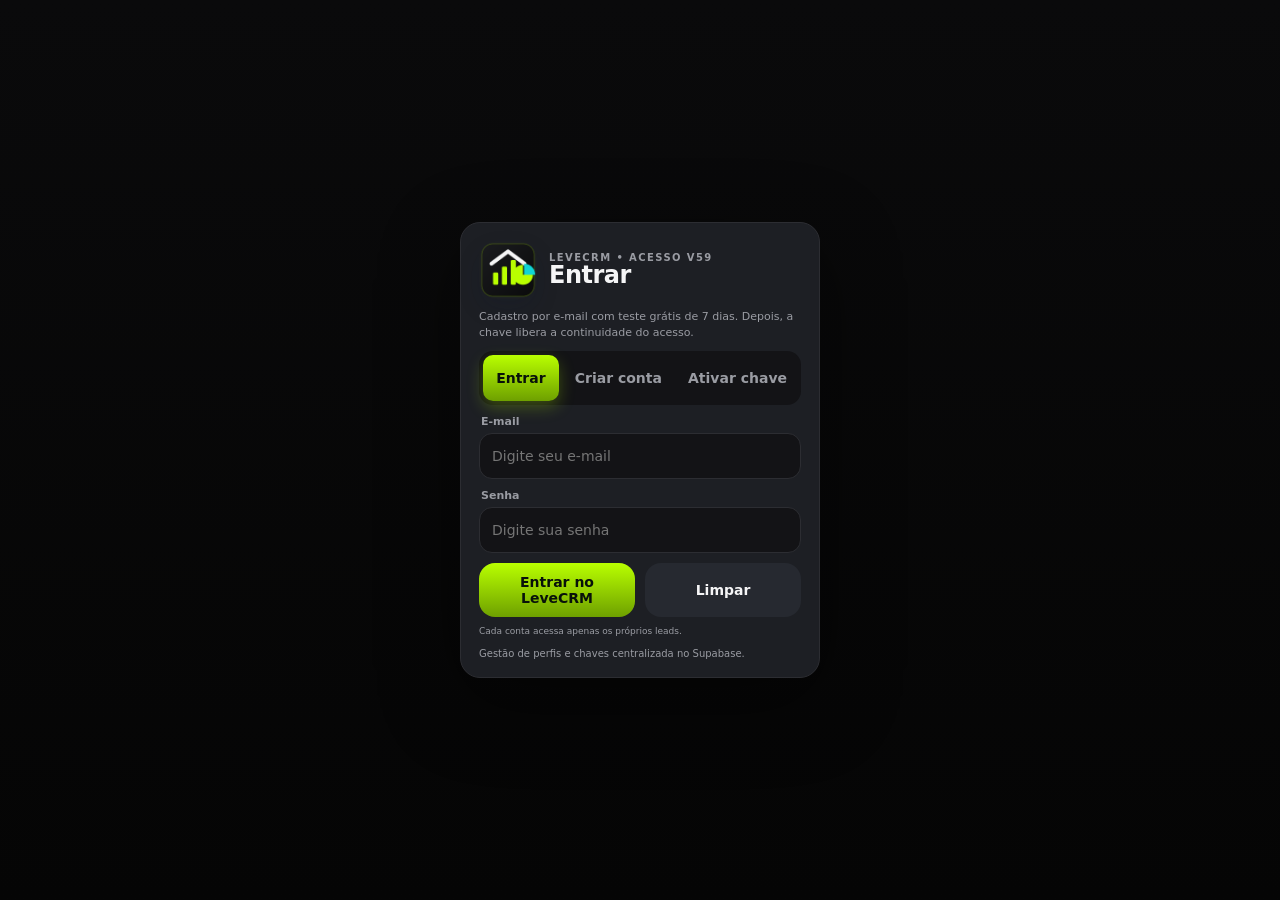
==== index.html @ 3274d38b "Adiciona endpoint de análise de IA no Vercel como alternativa ao Supabase A function direciona-opena" ====
<!doctype html>
<html lang="pt-BR">
<head>
<script>
(function(){
  const KEY='levecrm_v43_cache_reset_done';
  if(localStorage.getItem(KEY)==='1') return;
  localStorage.setItem(KEY,'1');
  Promise.resolve().then(async()=>{
    try{
      if('serviceWorker' in navigator){
        const regs=await navigator.serviceWorker.getRegistrations();
        await Promise.all(regs.map(r=>r.unregister()));
      }
      if('caches' in window){
        const names=await caches.keys();
        await Promise.all(names.map(n=>caches.delete(n)));
      }
    }catch(e){console.warn('Atualização de cache:',e);}
    const u=new URL(location.href);
    u.searchParams.set('versao','43');
    u.searchParams.set('_',Date.now());
    location.replace(u.toString());
  });
})();
</script>

<meta charset="utf-8"/>
<meta name="viewport" content="width=device-width,initial-scale=1"/>
<title>LeveCRM</title>
<meta name="apple-mobile-web-app-capable" content="yes"/>
<meta name="mobile-web-app-capable" content="yes"/>
<meta name="apple-mobile-web-app-status-bar-style" content="black-translucent"/>
<meta name="theme-color" content="#0A0A0B"/>
<meta name="apple-mobile-web-app-title" content="LeveCRM"/>
<meta name="application-name" content="LeveCRM"/>
<meta name="application-version" content="59"/>
<meta http-equiv="Cache-Control" content="no-cache, no-store, must-revalidate"/>
<meta http-equiv="Pragma" content="no-cache"/>
<meta http-equiv="Expires" content="0"/>
<link rel="manifest" href="./manifest.webmanifest"/>
<link rel="icon" type="image/png" sizes="192x192" href="./icon-192.png"/>
<link rel="apple-touch-icon" href="./icon-192.png"/>
<link rel="preconnect" href="https://fonts.googleapis.com"/>
<link rel="preconnect" href="https://fonts.gstatic.com" crossorigin/>
<link rel="stylesheet" href="https://fonts.googleapis.com/css2?family=Sora:wght@600;700;800&display=swap"/>













































<link rel="stylesheet" href="./styles.css?v=57"/>
</head>
<body class="t-navy has-sidebar">


<div id="sideBackdrop"></div>
<aside id="sideNav" aria-label="Menu principal">
  <div class="side-top">
    <a class="side-logo" id="sideLogoHome" href="javascript:void(0)">
      <img src="./levecrm-logo.png" alt="LeveCRM"/>
      <span class="side-brand"><strong>Leve<span class="crm">CRM</span> <span class="side-version">v59</span></strong><small>Corretores de imóveis</small></span>
    </a>
    <button id="sideToggleNav" type="button" aria-label="Recolher menu">≡</button>
  </div>
    <div class="side-account-card" id="sideAccountCard">
      <span class="user-status-dot online" id="userStatusDot" title="Online"></span>
      <div class="account-text">
        <div class="name" id="sideAccountName">Não conectado</div>
      </div>
    </div>

  <div class="side-scroll">
    <div class="side-section">
      <div class="side-section-title">Operação</div>
      <div class="side-list">
        <button class="nav-tab active" data-view="kanban"><span><svg class="nav-icon" xmlns="http://www.w3.org/2000/svg" viewBox="0 0 24 24" fill="none" stroke="currentColor" stroke-width="2" stroke-linecap="round" stroke-linejoin="round" aria-hidden="true"><rect x="3" y="3" width="7" height="9" rx="1.5"/><rect x="14" y="3" width="7" height="5" rx="1.5"/><rect x="14" y="12" width="7" height="9" rx="1.5"/><rect x="3" y="16" width="7" height="5" rx="1.5"/></svg></span><span class="side-label">Leads</span></button>
        <button class="nav-tab" id="agendaTabBtnSide"><span><svg class="nav-icon" xmlns="http://www.w3.org/2000/svg" viewBox="0 0 24 24" fill="none" stroke="currentColor" stroke-width="2" stroke-linecap="round" stroke-linejoin="round" aria-hidden="true"><rect x="3" y="4" width="18" height="18" rx="2.5"/><path d="M16 2v4M8 2v4M3 10h18"/><circle cx="8" cy="15" r="1" fill="currentColor" stroke="none"/><circle cx="12" cy="15" r="1" fill="currentColor" stroke="none"/><circle cx="16" cy="15" r="1" fill="currentColor" stroke="none"/></svg></span><span class="side-label">Agenda</span><span class="nav-badge" id="agBadgeSide">0</span></button>
        <button class="nav-tab" id="lateSafeBtn" type="button"><span aria-hidden="true">⏰</span><span class="side-label">Atrasados</span><span class="nav-badge" id="lateBadge">0</span></button>
        <button class="nav-tab" data-view="direciona"><span><svg class="nav-icon" xmlns="http://www.w3.org/2000/svg" viewBox="0 0 24 24" fill="none" stroke="currentColor" stroke-width="2" stroke-linecap="round" stroke-linejoin="round" aria-hidden="true"><path d="M12 3l1.8 4.4L18 9l-4.2 1.6L12 15l-1.8-4.4L6 9l4.2-1.6z"/><path d="M19 14l.9 2.2L22 17l-2.1.8L19 20l-.9-2.2L16 17l2.1-.8z"/><path d="M5 17l.6 1.5L7 19l-1.4.5L5 21l-.6-1.5L3 19l1.4-.5z"/></svg></span><span class="side-label">Direciona IA</span></button>
        <button class="nav-tab" data-view="propostas"><span><svg class="nav-icon" xmlns="http://www.w3.org/2000/svg" viewBox="0 0 24 24" aria-hidden="true"><path d="M7 3h7l5 5v13H7z"/><path d="M14 3v5h5M10 13h6M10 17h6"/></svg></span><span class="side-label">Propostas</span></button>
        <button class="nav-tab" data-view="dashboard"><span><svg class="nav-icon" xmlns="http://www.w3.org/2000/svg" viewBox="0 0 24 24" aria-hidden="true"><path d="M5 20V11M12 20V7M19 20V4"/></svg></span><span class="side-label">Painel</span></button>
      </div>
    </div>
    <div class="side-section">
      <div class="side-section-title">Ferramentas</div>
      <div class="side-list">
        <button class="side-link" id="sideImportPrint"><span class="ic"><svg class="nav-icon" xmlns="http://www.w3.org/2000/svg" viewBox="0 0 24 24" aria-hidden="true"><circle cx="9" cy="8" r="3.5"/><path d="M3.5 19a5.5 5.5 0 0 1 11 0M18 8v6M15 11h6"/></svg></span><span class="txt">Importar contato</span></button>
        <button class="side-link" id="sideInstallApp"><span class="ic"><svg class="nav-icon" xmlns="http://www.w3.org/2000/svg" viewBox="0 0 24 24" aria-hidden="true"><rect x="7" y="3" width="10" height="18" rx="2"/><path d="M11 6h2M11 18h2"/></svg></span><span class="txt">Instalar app</span></button>
      </div>
    </div>
    <div class="side-section">
      <div class="side-section-title">Sistema</div>
      <div class="side-list">
        <button class="nav-tab" data-view="admin"><span><svg class="nav-icon" xmlns="http://www.w3.org/2000/svg" viewBox="0 0 24 24" aria-hidden="true"><circle cx="12" cy="12" r="3"/><path d="M19.4 15a1.7 1.7 0 0 0 .33 1.82l.05.05a2 2 0 1 1-2.83 2.83l-.05-.05a1.7 1.7 0 0 0-1.82-.33 1.7 1.7 0 0 0-1 .91 1.7 1.7 0 0 0-.12 1.28V21a2 2 0 1 1-4 0v-.09a1.7 1.7 0 0 0-1.12-2.19 1.7 1.7 0 0 0-1.82.33l-.05.05a2 2 0 1 1-2.83-2.83l.05-.05a1.7 1.7 0 0 0 .33-1.82 1.7 1.7 0 0 0-.91-1 1.7 1.7 0 0 0-1.28-.12H3a2 2 0 1 1 0-4h.09a1.7 1.7 0 0 0 2.19-1.12 1.7 1.7 0 0 0-.33-1.82l-.05-.05a2 2 0 1 1 2.83-2.83l.05.05a1.7 1.7 0 0 0 1.82.33h0A1.7 1.7 0 0 0 10.91 3H11a2 2 0 1 1 4 0v.09a1.7 1.7 0 0 0 1.12 2.19h0a1.7 1.7 0 0 0 1.82-.33l.05-.05a2 2 0 1 1 2.83 2.83l-.05.05a1.7 1.7 0 0 0-.33 1.82v0A1.7 1.7 0 0 0 21 10.91H21a2 2 0 1 1 0 4h-.09a1.7 1.7 0 0 0-1.51 1.09Z"/></svg></span><span class="side-label">Configurações</span></button>
      </div>
    </div>
    <div class="side-divider"></div>
    <div class="side-list">
      <button class="side-link" id="sideLogoutBtn"><span class="ic"><svg class="nav-icon" xmlns="http://www.w3.org/2000/svg" viewBox="0 0 24 24" aria-hidden="true"><path d="M10 17l-5-5 5-5"/><path d="M5 12h10"/><path d="M15 5h4v14h-4"/></svg></span><span class="txt">Sair</span></button>
    </div>
  </div>
</aside>

<header>
  <div class="h-wrap">
    <div class="h-row1">

      <button id="sideToggleMain" type="button" aria-label="Alternar menu">☰</button>
      <!-- LOGO levecrm -->
      <div class="logo" id="topLogoHome" role="button" tabindex="0" title="Voltar para Home">
        <img class="logo-mark" src="./levecrm-logo.png" alt="LeveCRM"/>
        <div class="logo-text">
          <div class="logo-name">leve<span class="crm">crm</span></div>
          <div class="logo-tag">CORRETORES DE IMÓVEIS</div>
        </div>
      </div>

      <div id="statusbar" aria-hidden="true"></div>

      <div class="cbox"><span class="t">Prioritário</span><span class="n" id="nPrioritario">0</span></div>
      <div class="cbox"><span class="t">Qualificação</span><span class="n" id="nQualificacao">0</span></div>
      <div class="cbox"><span class="t">Retomada</span><span class="n" id="nRetomada">0</span></div>
      <div class="cbox"><span class="t">Sem foco</span><span class="n" id="nSemFoco">0</span></div>

      <div class="nav-sep"></div>
<div class="nav-sep"></div>
      <div class="h-spacer"></div>
      <div class="header-actions" aria-hidden="true" style="display:none !important">
        <button class="btn" id="btnAiImport"><svg width="16" height="16" viewBox="0 0 24 24" fill="none" stroke="currentColor" stroke-width="2" stroke-linecap="round" stroke-linejoin="round" aria-hidden="true" style="vertical-align:-3px;margin-right:6px"><path d="M12 3l1.8 4.4L18 9l-4.2 1.6L12 15l-1.8-4.4L6 9l4.2-1.6z"/><path d="M19 14l.9 2.2L22 17l-2.1.8L19 20l-.9-2.2L16 17l2.1-.8z"/></svg>Importar contato</button>
        <button class="btn btn-gold" id="btnInstallApp" title="Instalar app" style="display:none"><svg width="16" height="16" viewBox="0 0 24 24" fill="none" stroke="currentColor" stroke-width="2" stroke-linecap="round" stroke-linejoin="round" aria-hidden="true" style="vertical-align:-3px;margin-right:6px"><rect x="7" y="3" width="10" height="18" rx="2"/><path d="M11 6h2M11 18h2"/></svg>Instalar app</button>
        <span class="user-pill" id="whoPill"><span class="dot ok"></span></span>
        <button class="btn" id="btnLogoutAccess" type="button">Sair</button>
      </div>
    </div>

    <!-- Row 2: filtros -->
    <div class="h-row2" id="kanbanBar">
      <div class="search-wrap">
        <input id="searchQ" placeholder="🔍 Busca..."/>
        <button class="search-clear" id="searchClear">×</button>
      </div>
      <select id="fEmp"></select>
      <select id="fOrig"></select>
      <div class="more-wrap" id="moreWrap">
        <button class="btn" id="moreToggle">Mais ▾</button>
        <div class="more-menu" id="moreMenu">
          <button class="btn" id="btnExport"><svg width="15" height="15" viewBox="0 0 24 24" fill="none" stroke="currentColor" stroke-width="2" stroke-linecap="round" stroke-linejoin="round" aria-hidden="true" style="vertical-align:-3px;margin-right:6px"><path d="M12 3v12m0 0l-4-4m4 4l4-4"/><path d="M4 17v2a2 2 0 0 0 2 2h12a2 2 0 0 0 2-2v-2"/></svg>Exportar CSV</button>
          <button class="btn" id="btnImport"><svg width="15" height="15" viewBox="0 0 24 24" fill="none" stroke="currentColor" stroke-width="2" stroke-linecap="round" stroke-linejoin="round" aria-hidden="true" style="vertical-align:-3px;margin-right:6px"><path d="M12 21V9m0 0l-4 4m4-4l4 4"/><path d="M4 7V5a2 2 0 0 1 2-2h12a2 2 0 0 1 2 2v2"/></svg>Importar CSV</button>
        </div>
      </div>
      <div class="kanban-actions">
        <button class="btn btn-accent" id="btnNew">+ Novo Lead</button>
        <button class="btn btn-green" id="btnQuick" title="Lead Rápido"><svg width="16" height="16" viewBox="0 0 24 24" fill="none" aria-hidden="true"><path d="M12 12a4 4 0 1 0 0-8 4 4 0 0 0 0 8Zm-7 8a7 7 0 0 1 14 0" stroke="currentColor" stroke-width="2" stroke-linecap="round"/></svg></button>
      </div>
    </div>

    <div id="mobileActions" class="mobile-only">
      <button class="btn" id="btnNewMobile">+ Novo Lead</button>
      <button class="btn" id="agendaBtnMobile" type="button">Agenda <span class="nav-badge" id="agBadgeMobile" style="display:none">0</span></button>
      <button class="btn" id="mobileFiltersBtn"><svg width="15" height="15" viewBox="0 0 24 24" fill="none" stroke="currentColor" stroke-width="2" stroke-linecap="round" stroke-linejoin="round" aria-hidden="true" style="vertical-align:-3px;margin-right:6px"><path d="M3 5h18M6 12h12M10 19h4"/></svg>Filtros</button>
    </div>
  </div>
</header>

<div id="mobileFilterModal" class="mobile-only">
  <div class="mf-sheet">
    <div class="mf-handle"></div>
    <div class="mf-title">Filtros e ações</div>
    <div class="mf-grid">
      <select id="mfEmp"></select>
      <select id="mfOrig"></select>
          </div>
    <div class="mf-actions">
      <button class="btn" id="mfExport"><svg width="15" height="15" viewBox="0 0 24 24" fill="none" stroke="currentColor" stroke-width="2" stroke-linecap="round" stroke-linejoin="round" aria-hidden="true" style="vertical-align:-3px;margin-right:6px"><path d="M12 3v12m0 0l-4-4m4 4l4-4"/><path d="M4 17v2a2 2 0 0 0 2 2h12a2 2 0 0 0 2-2v-2"/></svg>Exportar CSV</button>
      <button class="btn" id="mfImport"><svg width="15" height="15" viewBox="0 0 24 24" fill="none" stroke="currentColor" stroke-width="2" stroke-linecap="round" stroke-linejoin="round" aria-hidden="true" style="vertical-align:-3px;margin-right:6px"><path d="M12 21V9m0 0l-4 4m4-4l4 4"/><path d="M4 7V5a2 2 0 0 1 2-2h12a2 2 0 0 1 2 2v2"/></svg>Importar CSV</button>
      <button class="btn" id="mfAiImport" style="grid-column:1/-1;background:linear-gradient(180deg,#1B2E4B,#0D1E32);color:#4A90D9;border-color:rgba(74,144,217,.3)"><svg width="15" height="15" viewBox="0 0 24 24" fill="none" stroke="currentColor" stroke-width="2" stroke-linecap="round" stroke-linejoin="round" aria-hidden="true" style="vertical-align:-3px;margin-right:6px"><path d="M12 3l1.8 4.4L18 9l-4.2 1.6L12 15l-1.8-4.4L6 9l4.2-1.6z"/><path d="M19 14l.9 2.2L22 17l-2.1.8L19 20l-.9-2.2L16 17l2.1-.8z"/></svg>Importar contato</button>
    </div>
    <button class="btn mf-close" id="mobileFilterClose">Fechar</button>
  </div>
</div>

<div id="accessOverlay" class="show">
  <div class="access-card">
    <div class="access-logo">
      <img class="access-logo-img" src="./levecrm-logo.png" alt="LeveCRM"/>
      <div>
        <div class="access-kicker">LeveCRM • acesso <span class="side-version">v59</span></div>
        <div class="access-title">Entrar</div>
      </div>
    </div>
    <div class="access-sub">Cadastro por e-mail com teste grátis de 7 dias. Depois, a chave libera a continuidade do acesso.</div>
    <div class="access-alert error" id="accessError"></div>
    <div class="access-alert ok" id="accessOk"></div>

    <div class="access-tabs">
      <button class="access-tab active" id="tabLogin" type="button">Entrar</button>
      <button class="access-tab" id="tabCadastro" type="button">Criar conta</button>
      <button class="access-tab" id="tabLicenca" type="button">Ativar chave</button>
    </div>

    <div class="access-panel show" id="panelLogin">
      <div class="access-field">
        <label class="access-label">E-mail</label>
        <input class="access-input" id="gateUsuario" placeholder="Digite seu e-mail" autocomplete="username"/>
      </div>
      <div class="access-field">
        <label class="access-label">Senha</label>
        <input class="access-input" id="gateSenha" type="password" placeholder="Digite sua senha" autocomplete="current-password"/>
      </div>
      <div class="access-actions">
        <button class="access-btn primary" id="gateEntrar" type="button">Entrar no LeveCRM</button>
        <button class="access-btn secondary" id="gateLimpar" type="button">Limpar</button>
      </div>
      <div class="access-mini">Cada conta acessa apenas os próprios leads.</div>
    </div>

    <div class="access-panel" id="panelCadastro">
      <div class="access-field">
        <label class="access-label">Nome</label>
        <input class="access-input" id="gateNome" placeholder="Seu nome" autocomplete="name"/>
      </div>
      <div class="access-field">
        <label class="access-label">E-mail</label>
        <input class="access-input" id="gateCadastroEmail" placeholder="Seu melhor e-mail" autocomplete="email"/>
      </div>
      <div class="access-field">
        <label class="access-label">Senha</label>
        <input class="access-input" id="gateCadastroSenha" type="password" placeholder="Crie uma senha" autocomplete="new-password"/>
      </div>
      <div class="access-actions">
        <button class="access-btn primary" id="gateCadastrar" type="button">Criar conta e iniciar teste</button>
      </div>
      <div class="access-mini">Teste grátis criado automaticamente. Em alguns casos, o Supabase pode pedir confirmação por e-mail.</div>
    </div>

    <div class="access-panel" id="panelLicenca">
      <div class="access-field">
        <label class="access-label">Chave de acesso</label>
        <input class="access-input" id="gateChave" placeholder="Ex: LEVECRM-TESTE-30" autocomplete="off"/>
      </div>
      <div class="access-actions">
        <button class="access-btn primary" id="gateAtivarChave" type="button">Ativar chave</button>
        <button class="access-btn secondary" id="gateWhats" type="button">Solicitar licença</button>
      </div>
      <div class="access-mini">Entre na conta e depois ative a chave recebida.</div>
    </div>

    <div class="access-foot">Gestão de perfis e chaves centralizada no Supabase.</div>
  </div>
</div>

<!-- ALERT BANNER -->
<div id="alertBanner">
  <span style="font-size:15px">🔔</span>
  <span class="ab-text">Leads com contato em atraso</span>
  <span class="ab-count" id="abCount">0</span>
  <span class="ab-link" id="abLink">Ver no Dashboard →</span>
</div>

<!-- ═══ VIEWS ═══ -->
<!-- KANBAN -->
<div class="view active" id="view-kanban">
  <div id="mainWrap">
    <div class="board" id="board"></div>
  </div>
</div>

<!-- DASHBOARD -->
<div class="view" id="view-dashboard">
  <div class="dash-wrap" id="dashContent">
    <div style="text-align:center;padding:40px;color:var(--muted);font-size:13px">Carregando…</div>
  </div>
</div>

<!-- DIRECIONA IA -->
<div class="view" id="view-direciona">
  <div class="module-wrap direciona-clean">

    <section class="dia-card dia-blue">
      <div class="dia-kicker">Direciona IA</div>
      <h2>Condução inteligente de conversas</h2>
      <p>Analise o histórico, priorize a última conversa e gere a melhor retomada para cada lead.</p>
    </section>

    <section class="dia-card">
      <h2>Analisar conversa</h2>
      <p class="dia-sub">Use prints, TXT ou a exportação ZIP do WhatsApp. Quando houver áudio no ZIP, o Direciona tenta transcrever antes da análise.</p>

      <label class="dia-label" for="clientMessage">Mensagem digitada / observação do corretor</label>
      <textarea id="clientMessage" class="dia-textarea" placeholder="Opcional: detalhe algo que não aparece nos prints. Ex.: cliente comparou com outro empreendimento, quer forma de pagamento, busca investimento."></textarea>

      <div class="dia-upload-grid">
        <div class="dia-upload-box">
          <div class="dia-upload-title">1. Prints de contexto</div>
          <p>Histórico da conversa, objeções anteriores, imóveis citados e perfil do cliente.</p>
          <label class="dia-btn dia-btn-soft">
            📎 Anexar contexto
            <input type="file" id="historyPrintInput" accept="image/*,.txt,text/plain,.zip,application/zip" multiple>
          </label>
          <div class="dia-hint">Contexto anexado: <b id="historyCount">0</b> arquivo(s)</div><div id="historyFileList" class="dia-file-list"></div>
        </div>

        <div class="dia-upload-box dia-last-box">
          <div class="dia-upload-title">2. Última conversa</div>
          <p>Print mais recente. A IA usa isso como prioridade para definir a retomada.</p>
          <label class="dia-btn dia-btn-last">
            📌 Anexar última conversa
            <input type="file" id="lastPrintInput" accept="image/*,.txt,text/plain,.zip,application/zip">
          </label>
          <label class="dia-btn dia-btn-soft dia-whatsapp-import">
            📲 Importar exportação do WhatsApp
            <input type="file" id="whatsappZipInput" accept=".zip,application/zip,application/x-zip-compressed">
          </label>
          <div class="dia-hint">Última conversa: <b id="lastCount">0</b> arquivo</div><div id="lastFileList" class="dia-file-list"></div>
        </div>
      </div>

      <div class="dia-actions">
        <button class="dia-btn dia-btn-ai dia-primary-focus" id="btnAiAnalyzeMain" type="button">✨ Analisar conversa</button>
        <button class="dia-btn dia-btn-retomada" id="btnRetomadaMain" type="button">🔁 Gerar retomada</button>
        <button class="dia-btn dia-btn-clear" id="btnClearAnalyzer" type="button">Limpar tudo</button>
      </div>

      <div id="diaFlowHint" class="dia-flow-hint">
        Quer entender o lead? Clique em <b>Analisar conversa</b>. Para gerar retomada, anexe a última conversa.
      </div>

      <div id="diaProviderHint" class="dia-hint">Motor de IA: Supabase Function / OpenAI. Chave protegida no Supabase.</div>      <div id="diaStatus" class="dia-status">Aguardando mensagem, contexto ou última conversa.</div>
    </section>

    <section class="dia-card">
      <h2>Leitura rápida</h2>
      <div class="dia-grid">
        <div class="dia-mini"><b>Situação</b><span id="analysisSituation">Cole uma mensagem ou anexe prints.</span></div>
        <div class="dia-mini"><b>Temperatura</b><span id="analysisHeat">—</span></div>
        <div class="dia-mini"><b>Perfil provável</b><span id="analysisProfile">—</span></div>
        <div class="dia-mini"><b>Risco</b><span id="analysisRisk">—</span></div>
        <div class="dia-mini"><b>Objetivo</b><span id="analysisGoal">—</span></div>
        <div class="dia-mini"><b>Próximo passo</b><span id="analysisNext">—</span></div>
      </div>
      <div id="analysisAvoid" class="dia-avoid" style="display:none"></div>
    </section>

    <section class="dia-card">
      <h2>Respostas sugeridas</h2>
      <div id="analysisResponses" class="dia-responses"><div class="dia-empty">A análise aparecerá aqui.</div></div>
    </section>

    <section class="dia-card">
      <h2>Retomada inteligente</h2>
      <p class="dia-sub">Mensagem focada na última conversa, para reabrir o diálogo sem parecer cobrança.</p>
      <div id="retomadaOutput" class="dia-responses"><div class="dia-empty">A retomada aparecerá aqui.</div></div>
    </section>

  </div>
</div>

<!-- PROPOSTAS -->
<div class="view" id="view-propostas">
  <div class="module-wrap">
    <div class="module-hero">
      <div class="module-kicker">Módulo de fechamento</div>
      <div class="module-title">Propostas</div>
      <div class="module-desc">Monte propostas com visual premium, organize condições de pagamento e avance do interesse para o fechamento dentro do LeveCRM.</div>
      <div class="module-actions">
        <button class="btn btn-accent" type="button" onclick="switchView('kanban')">Voltar para Leads</button>
        <button class="btn" type="button" onclick="switchView('direciona')">Abrir Direciona IA</button>
      </div>
    </div>
    <div class="module-grid">
      <div class="module-card"><h3>Proposta rápida</h3><p>Estruture valor, entrada, reforços e composição de pagamento sem quebrar o ritmo da negociação.</p></div>
      <div class="module-card"><h3>Preview profissional</h3><p>Visual limpo e pronto para apresentar, imprimir ou gerar PDF para o cliente.</p></div>
      <div class="module-card"><h3>Fechamento integrado</h3><p>O lead entra no CRM, passa pelo Direciona IA e fecha em Propostas dentro do mesmo ecossistema.</p></div>
    </div>
    <iframe class="module-frame" id="proposalFrame" title="Propostas" src="./propostas.html"></iframe>
  </div>
</div>

<!-- ADMIN -->
<div class="view" id="view-admin">
  <div class="adm-wrap">
    <div class="adm-tabs">
      <button class="adm-tab active" data-tab="responsaveis">👤 Responsáveis</button>
      <button class="adm-tab" data-tab="imoveis">🏠 Imóveis</button>
      <button class="adm-tab" data-tab="origens">📍 Origens</button>
      <button class="adm-tab" data-tab="access" id="admAccessTab" style="display:none">🔐 Acessos</button>
    </div>

    <div class="adm-sec active" id="adm-responsaveis">
      <div class="adm-panel">
        <h3>Responsáveis / Corretores</h3>
        <p class="adm-desc">Corretores que aparecem no formulário de leads.</p>
        <div class="adm-add-row">
          <input class="adm-input" id="newRespNome" placeholder="Nome do corretor..." style="flex:2"/>
          <input class="adm-input" id="newRespFone" placeholder="Telefone" style="max-width:160px"/>
          <input class="adm-input" id="newRespCreci" placeholder="CRECI" style="max-width:120px"/>
          <button class="btn btn-accent" onclick="addResp()">+ Adicionar</button>
        </div>
        <div class="adm-list" id="listResp"></div>
      </div>
    </div>

    <div class="adm-sec" id="adm-imoveis">
      <div class="adm-panel">
        <h3>Imóveis para Venda</h3>
        <p class="adm-desc">Empreendimentos disponíveis que aparecem no formulário.</p>
        <div class="adm-add-row">
          <input class="adm-input" id="newEmpNome" placeholder="Nome do empreendimento..." style="flex:2"/>
          <select class="adm-input" id="newEmpTipo" style="max-width:140px"><option value="">Tipo</option><option>Apartamento</option><option>Casa</option><option>Terreno</option><option>Sala Comercial</option><option>Loft</option><option>Outros</option></select>
          <input class="adm-input" id="newEmpValor" placeholder="Valor" style="max-width:140px"/>
          <select class="adm-input" id="newEmpStatus" style="max-width:130px"><option>Disponível</option><option>Lançamento</option><option>Em obras</option><option>Entregue</option><option>Esgotado</option></select>
          <button class="btn btn-accent" onclick="addEmp()">+ Adicionar</button>
        </div>
        <div class="adm-list" id="listEmp"></div>
      </div>
    </div>

    <div class="adm-sec" id="adm-origens">
      <div class="adm-panel">
        <h3>Origens de Leads</h3>
        <p class="adm-desc">De onde vêm seus leads.</p>
        <div class="adm-add-row">
          <input class="adm-input" id="newOrigNome" placeholder="Ex: Google Ads, Portais…"/>
          <button class="btn btn-accent" onclick="addOrig()">+ Adicionar</button>
        </div>
        <div class="adm-list" id="listOrig"></div>
      </div>
    </div>


    <div class="adm-sec" id="adm-access">
      <div class="adm-panel">
        <h3>🔐 Usuários e licenças</h3>
        <p class="adm-desc">Área rápida para criar acessos, renovar vencimentos, bloquear e trocar senhas sem entrar no Supabase.</p>
        <div class="access-admin-note" id="accessAdminMsg">Carregando acessos…</div>
        <div id="accessAdminBlock" style="display:none;margin-top:14px">
          <div class="adm-add-row" style="align-items:flex-end">
            <input class="adm-input" id="accNome" placeholder="Nome do usuário" style="flex:1.4"/>
            <input class="adm-input" id="accUsuario" placeholder="Usuário ou e-mail" style="flex:1.1"/>
            <input class="adm-input" id="accSenha" placeholder="Senha" style="max-width:160px"/>
            <input class="adm-input" id="accDias" type="number" min="1" step="1" value="30" placeholder="Dias" style="max-width:90px"/>
            <select class="adm-input" id="accStatus" style="max-width:130px">
              <option value="ativo">Ativo</option>
              <option value="teste">Teste</option>
              <option value="pausado">Pausado</option>
              <option value="cancelado">Cancelado</option>
              <option value="bloqueado">Bloqueado</option>
            </select>
            <label class="adm-input" style="display:flex;align-items:center;gap:8px;max-width:120px;background:var(--bg3)">
              <input id="accAdmin" type="checkbox"/>
              Admin
            </label>
            <button class="btn btn-accent" type="button" id="btnSalvarAcesso">+ Salvar acesso</button>
          </div>
          <div class="adm-list" id="accessList"></div>
        </div>
        <div class="adm-panel" style="margin-top:18px;border-color:#dc2626">
          <h3>Limpeza da conta</h3>
          <p class="adm-desc">Apaga definitivamente leads, anexos, agenda, propostas, análises e cadastros comerciais desta conta.</p>
          <button class="btn" type="button" onclick="resetCurrentAccountData()" style="border-color:#dc2626;color:#dc2626">Zerar todos os dados da conta</button>
        </div>
      </div>
    </div>
  </div>
</div>

<!-- ═══ AGENDA MODAL ═══ -->
<div id="agModal">
  <div class="ag-box">
    <div class="ag-head">
      <div>
        <div class="ag-title">Agenda</div>
        <div class="ag-subtitle">Painel do dia</div>
      </div>
      <div class="ag-head-actions">
        <button class="btn" id="agGoToday">Hoje</button>
        <button class="btn btn-primary" id="agClose">Fechar</button>
      </div>
    </div>
    <div class="ag-body">
      <div class="ag-topstats">
        <div class="ag-stat overdue">
          <div class="ag-stat-icon">⏰</div>
          <div class="ag-stat-info">
            <div class="ag-stat-label">Atrasados</div>
            <div class="ag-stat-value" id="agStatOverdue">0</div>
            <div class="ag-stat-sub">compromissos</div>
          </div>
        </div>
        <div class="ag-stat today">
          <div class="ag-stat-icon">📅</div>
          <div class="ag-stat-info">
            <div class="ag-stat-label">Hoje</div>
            <div class="ag-stat-value" id="agStatToday">0</div>
            <div class="ag-stat-sub">na agenda de hoje</div>
          </div>
        </div>
        <div class="ag-stat upcoming">
          <div class="ag-stat-icon">🗓️</div>
          <div class="ag-stat-info">
            <div class="ag-stat-label">Próximos 7 dias</div>
            <div class="ag-stat-value" id="agStatUpcoming">0</div>
            <div class="ag-stat-sub">compromissos</div>
          </div>
        </div>
        <div class="ag-stat month">
          <div class="ag-stat-icon">✓</div>
          <div class="ag-stat-info">
            <div class="ag-stat-label">No mês</div>
            <div class="ag-stat-value" id="agStatMonth">0</div>
            <div class="ag-stat-sub">compromissos</div>
          </div>
        </div>
      </div>


      <div class="ag-panel ag-form-panel ag-form-top">
        <div class="ag-panel-head">
          <div class="ag-panel-title">Novo compromisso</div>
        </div>
        <div class="ag-form ag-form-dashboard ag-form-inline">
          <div class="ag-field ag-field-desc">
            <label for="agDesc">Descrição</label>
            <textarea class="ag-desc" id="agDesc" placeholder="Ex.: Revisar contrato, plantas humanizadas, cobrar documento..."></textarea>
          </div>
          <div class="ag-field">
            <label for="agDate">Data <span class="ag-optional-hint">opcional</span></label>
            <input class="ag-date" id="agDate" type="date"/>
          </div>
          <div class="ag-field">
            <label for="agTime">Hora <span class="ag-optional-hint">opcional</span></label>
            <input class="ag-time" id="agTime" type="time"/>
          </div>
          <div class="ag-field">
            <label for="agLead">Lead vinculado <span class="ag-optional-hint">opcional</span></label>
            <select class="ag-notify-sel" id="agLead"><option value="">Sem vínculo</option></select>
          </div>
          <div class="ag-field">
            <label for="agNotify">Lembrete no navegador (reforço)</label>
            <select class="ag-notify-sel" id="agNotify">
              <option value="0">Não avisar</option>
              <option value="-1" selected>No horário</option>
              <option value="5">5 min antes</option>
              <option value="10">10 min antes</option>
              <option value="15">15 min antes</option>
              <option value="30">30 min antes</option>
              <option value="60">1h antes</option>
            </select>
          </div>
          <button class="ag-add-btn" id="agAddBtn">Adicionar compromisso</button>
        </div>
      </div>

      <div class="ag-main-grid">
        <div class="ag-left">
          <div class="ag-panel">
            <div class="ag-panel-head">
              <div>
                <div class="ag-panel-title">Painel diário</div>
                <div class="ag-panel-date" id="agDayTitle">Hoje</div>
                <div class="ag-panel-sub" id="agDayLbl">—</div>
              </div>
              <div class="ag-nav-inline">
                <button class="ag-cal-arr" id="agPrev">‹</button>
                <div class="ag-month-chip" id="agMonthTitle"></div>
                <button class="ag-cal-arr" id="agNext">›</button>
              </div>
            </div>
            <div class="ag-event-list" id="agEventList"></div>
          </div>
        </div>
        <div class="ag-right">
          <div class="ag-panel ag-mini-cal-panel">
            <div class="ag-panel-head">
              <div>
                <div class="ag-panel-title">Calendário</div>
              </div>
              <div class="ag-month-chip" id="agMonthTitleMini"></div>
            </div>
            <div class="ag-cal-grid" id="agGrid"></div>
          </div>
          <div class="ag-panel" style="margin-top:12px">
            <div class="ag-panel-head"><div class="ag-panel-title">Atrasados <span id="agOverdueCount">0</span></div></div>
            <div id="agOverdueList"></div>
          </div>
          <div class="ag-panel" style="margin-top:12px">
            <div class="ag-panel-head"><div class="ag-panel-title">Próximos 7 dias <span id="agUpcomingCount">0</span></div></div>
            <div id="agUpcoming"></div>
          </div>
        </div>
      </div>
    </div>
  </div>
</div>

<!-- ═══ AI IMPORT MODAL ═══ -->
<div id="aiModal">
  <div class="ai-box">
    <div class="ai-title">🤖 Importar contato por imagem</div>
    <div class="ai-sub">Envie uma imagem da conversa e a IA extrai nome, telefone e produto de interesse.</div>
    <div class="ai-drop" id="aiDrop" onclick="document.getElementById('aiFileInput').click()">
      <div class="ai-drop-icon">📱</div>
      <div class="ai-drop-text">Clique ou arraste o print aqui</div>
      <div class="ai-drop-hint">PNG, JPG ou JPEG • máx. 5MB</div>
    </div>
    <input id="aiFileInput" type="file" accept="image/*" style="display:none"/>
    <div class="ai-preview" id="aiPreview"><img id="aiPreviewImg" src="" alt=""/></div>
    <div class="ai-status" id="aiStatus"><div class="ai-spinner"></div><span id="aiStatusTxt">Analisando…</span></div>
    <div class="ai-result-box" id="aiResultBox">
      <div class="ai-rrow"><div class="ai-rlbl">Nome</div><div class="ai-rval" id="aiRNome">—</div></div>
      <div class="ai-rrow"><div class="ai-rlbl">Telefone</div><div class="ai-rval" id="aiRFone">—</div></div>
      <div class="ai-rrow"><div class="ai-rlbl">Interesse</div><div class="ai-rval" id="aiREmp">—</div></div>
      <div class="ai-rrow" id="aiRCtxRow" style="display:none"><div class="ai-rlbl">Contexto</div><div class="ai-rval" id="aiRCtx" style="font-size:11px"></div></div>
    </div>
    <div class="ai-foot">
      <button class="btn" id="aiCancelBtn">Cancelar</button>
      <button class="btn btn-accent" id="aiAnalyzeBtn" style="display:none">🔍 Analisar</button>
      <button class="btn btn-green" id="aiUseBtn" style="display:none">✅ Criar lead</button>
    </div>
  </div>
</div>

<!-- ═══ QUICK LEAD ═══ -->
<div id="qlModal">
  <div class="ql-box">
    <div class="ql-handle"></div>
    <div class="ql-title">⚡ Lead Rápido</div>
    <div class="ql-sub">Preencha o essencial — complete depois no computador.</div>
    <div class="ql-field"><label class="ql-lbl">Nome *</label><input class="ql-input" id="qlNome" type="text" placeholder="Ex.: João Silva" autocomplete="name"/></div>
    <div class="ql-field"><label class="ql-lbl">Telefone</label><input class="ql-input" id="qlFone" type="tel" placeholder="Ex.: 54 9 9901-3331" inputmode="tel"/></div>
    <div class="ql-field"><label class="ql-lbl">Prioridade</label><select class="ql-select" id="qlPrioridade"><option>Baixa</option><option>Média</option><option>Alta</option><option>Altíssima</option></select></div>
    <button class="ql-save-btn" id="qlSaveBtn"><span id="qlSaveTxt">✅ Salvar Lead</span></button>
    <button class="ql-cancel-btn" id="qlCancelBtn">Cancelar</button>
  </div>
</div>

<!-- ═══ TOAST ═══ -->
<div class="toast" id="toast"></div>

<!-- ═══ LEAD DIALOG ═══ -->
<dialog id="dlg">
  <form class="dlg-modal" id="leadForm">
    <div class="dlg-head">
      <div class="dlg-title" id="dlgTitle">Novo Lead</div>
      <button class="btn" type="button" id="dlgClose">Fechar</button>
    </div>
    <div class="dlg-body">
      <div class="lead-grid">
        <div class="field f-data"><label class="lbl">Data início</label><input class="finput" name="data_inicio" type="date"/></div>
        <div class="field f-resp"><label class="lbl">Responsável</label><select class="finput" name="responsavel"></select></div>
        <div class="field f-prox"><label class="lbl">Próximo contato</label><input class="finput" name="proximo_contato" type="date"/></div>
        <div class="field f-prio" style="display:none"><label class="lbl">Prioridade</label><select class="finput" name="prioridade"></select></div>
        <div class="field f-fone"><label class="lbl">Telefone</label><input class="finput" name="telefone" placeholder="54999013331"/></div>
        <div class="field f-visita"><label class="lbl">Visita</label><select class="finput" name="visita"></select></div>
        <div class="field f-nome"><label class="lbl">Nome *</label><input class="finput" name="nome" placeholder="João Silva" required/></div>
        <div class="field f-orig"><label class="lbl">Origem</label><select class="finput" name="origem"></select></div>
        <div class="field f-emp"><label class="lbl">Empreendimento</label><select class="finput" name="empreendimento"></select></div>
        <div class="field f-etapa"><label class="lbl">Bloco comercial</label><select class="finput" name="etapa"></select></div>
        <div class="field f-motivo" style="display:none"><label class="lbl">Motivo de perda</label><select class="finput" name="motivo_perda"></select></div>
        <div class="field f-obs">
          <label class="lbl">Observação</label>
          <textarea class="finput" name="observacao" placeholder="Notas rápidas…"></textarea>
          <div class="ai-bar">
            <button class="ai-chip" type="button" id="aiBtnResumo">🤖 Resumir</button>
            <button class="ai-chip" type="button" id="aiBtnAcao">⚡ Próxima ação</button>
            <button class="ai-chip" type="button" id="aiBtnPrio">🎯 Classificar bloco</button>
          </div>
          <div class="ai-result" id="aiChipResult"></div>
        </div>
      </div>
      <div class="field" style="margin-top:12px">
        <label class="lbl">Histórico de movimentações</label>
        <div id="historyLog" class="history-log"></div>
      </div>
    </div>
    <div class="dlg-foot">
      <div class="dlg-foot-left">
        <button class="btn" id="btnNovoAtendimento" type="button">Atendimento</button>
        <button class="btn" id="btnGravarAtendimento" type="button">🎙️ Gravar</button>
        <div>
          <button class="btn" id="attachBtn" type="button">📎 Anexar</button>
          <input id="attachInput" type="file" multiple accept="image/*,.pdf,.doc,.docx,.xls,.xlsx,.txt" style="display:none"/>
          <span class="attach-hint" id="attachHint"> Salve o lead primeiro.</span>
        </div>
        <div class="attach-list" id="attachList"></div>
      </div>
      <div class="dlg-foot-right">
        <div class="quick-mods">
          <button class="btn" id="btnLeadDireciona" type="button">🎯 Direciona IA</button>
          <button class="btn" id="btnLeadProposta" type="button">💰 Gerar proposta</button>
        </div>
        <button class="btn btn-danger" id="btnDelete" type="button" style="display:none">Excluir</button>
        <button class="btn" type="button" id="btnCancel">Cancelar</button>
        <button class="btn btn-accent" id="btnSave" type="submit">Salvar</button>
      </div>
    </div>
  </form>
</dialog>

<input id="csvInput" type="file" accept=".csv" style="display:none"/>































<!-- ===== LEVECRM: BARRA DE PROGRESSO DO DIRECIONA IA ===== -->












<!-- ===== PATCH 28/04 - DnD robusto + cards por prioridade ===== -->





<!-- PATCH FINAL - MOBILE SEM FILTROS REPETIDOS NO TOPO -->


<!-- PATCH FINAL - MOBILE: OCULTAR RESPONSAVEL, DATA INICIO E PROXIMO CONTATO -->


<!-- PATCH FINAL - MOBILE: LIMPEZA DEFINITIVA DO MODAL EDITAR LEAD -->




<!-- Ajustes solicitados 29/04: Leads no Direciona, áudio no atendimento, próximo contato e motivo de perda no mobile -->





<!-- CORREÇÃO 29/04 v4 - aplicar somente pendências: próximo contato, motivo perdido e linha dos 3 botões -->





<!-- PATCH 30/04 - Modelo 4 mobile premium + áudio estável + perdido prioridade baixa -->




<script src="https://cdn.jsdelivr.net/npm/@supabase/supabase-js@2"></script>
<script src="./app.js?v=59"></script>

</body>
</html>
---- styles.css ----
:root,
body.t-navy,
body.t-light,
body.t-dark,
body.t-direciona {
  --bg-main: #0A0A0B;
  --bg-deep: #050505;
  --bg-panel: #131316;
  --bg-card: #1D1F24;
  --bg-card-soft: #262930;
  --border-soft: #2C2D32;
  --border-strong: #3D3F45;
  --text-main: #F5F5F6;
  --text-muted: #9A9CA3;
  --text-soft: #6B6D73;
  --primary: #B9FF00;
  --primary-soft: #D7FF4F;
  --primary-dark: #6EA000;
  --secondary: #10D5D5;
  --secondary-soft: #4BEAEA;
  --shadow-dark: rgba(0,0,0,.45);
  --glow-primary: rgba(185,255,0,.28);
  --glow-secondary: rgba(16,213,213,.22);

  --bg: var(--bg-main);
  --bg2: var(--bg-panel);
  --bg3: var(--bg-card-soft);
  --col: var(--bg-panel);
  --col2: var(--bg-card);
  --text: var(--text-main);
  --muted: var(--text-muted);
  --line: var(--border-soft);
  --card: var(--bg-card);
  --card2: var(--bg-card-soft);
  --nm: var(--text-main);
  --emp: var(--text-muted);
  --accent: var(--primary);
  --accent2: var(--secondary);
  --danger: #FF5D5D;
  --ok: #77E69A;
  --success: #77E69A;
  --warn: #FFB020;
  --gold: var(--primary);
  --wa: #25D366;
  --radius: 14px;
  --radius-sm: 10px;
  --sidebar-w: 292px;
  --shell-gap: 22px;
  --shell-top: 18px;
  --sidebar-w: 284px!important
}
body.t-direciona .logo-name,
body.t-direciona .stat-val {
  font-family: Sora,sans-serif
}
body.t-direciona .logo-name .crm {
  color: #B9FF00
}
body.t-direciona .card {
  border-color: #8fa9b0;
  box-shadow: 0 2px 8px rgba(5,15,28,.12)
}
body.t-direciona .card.p-low {
  background: #dce8ec;
  border-color: #8fa9b0
}
body.t-direciona .card.p-med {
  background: #d5e3e8;
  border-color: #6a98a8
}
body.t-direciona .card.p-high {
  background: #f9edeb;
  border-color: #e8a090
}
body.t-direciona .card.p-top {
  background: #ffede9;
  border-color: #B9FF00;
  border-width: 1.5px
}
body.t-direciona .card.p-top::before {
  background: #B9FF00
}
body.t-direciona .card.p-done {
  background: #e3f2ec;
  border-color: #8dcaaa
}
body.t-direciona .btn-accent {
  background: linear-gradient(180deg,#B9FF00,#6EA000);
  border-color: #6EA000
}
* {
  box-sizing: border-box;
  margin: 0;
  padding: 0
}
body,
html {
  height: 100%;
  min-height: 100%
}
body {
  font-family: Inter,ui-sans-serif,system-ui,-apple-system,Segoe UI,Roboto,Arial;
  color: var(--text);
  background: var(--bg);
  -webkit-font-smoothing: antialiased;
  overflow-x: hidden;
  overflow-y: auto
}
::-webkit-scrollbar {
  width: 6px;
  height: 6px
}
::-webkit-scrollbar-track {
  background: 0 0
}
::-webkit-scrollbar-thumb {
  background: var(--muted);
  border-radius: 999px;
  opacity: .4
}
header {
  position: sticky;
  top: 0;
  z-index: 30;
  background: var(--bg2);
  border-bottom: 1px solid var(--line)
}
.h-wrap {
  max-width: 1700px;
  margin: 0 auto;
  padding: 0 12px
}
.h-row1 {
  display: flex;
  align-items: center;
  gap: 6px;
  min-width: 0;
  min-height: 50px
}
.logo {
  display: flex;
  align-items: center;
  gap: 10px;
  flex-shrink: 1;
  text-decoration: none;
  min-width: 0;
  max-width: 230px
}
.logo-mark {
  width: 34px;
  height: 34px;
  border-radius: 50%;
  object-fit: contain;
  display: block;
  box-shadow: 0 4px 10px rgba(0,0,0,.18);
  flex-shrink: 0;
  background: 0 0
}
.logo-text {
  min-width: 0
}
.logo-name {
  font-family: Montserrat,sans-serif;
  font-size: 19px;
  font-weight: 800;
  color: var(--text);
  letter-spacing: -.7px;
  line-height: 1
}
body.t-light .logo-name {
  color: var(--text-main)
}
.logo-name .crm {
  color: var(--primary);
  font-weight: 700
}
.logo-tag {
  font-size: 7px;
  color: var(--muted);
  letter-spacing: 1.5px;
  text-transform: uppercase;
  margin-top: 3px;
  white-space: nowrap
}
@media(max-width:1500px) {
  .h-wrap {
    padding: 0 10px
  }
  .h-row1 {
    gap: 5px
  }
  .logo {
    max-width: 168px
  }
  .logo-mark {
    width: 30px;
    height: 30px
  }
  .logo-name {
    font-size: 17px
  }
  .cbox {
    padding: 4px 7px
  }
  .cbox .t {
    display: none
  }
  .cbox .n {
    font-size: 13px
  }
  .nav-tab {
    padding: 0 7px;
    font-size: 10.5px
  }
  .header-actions {
    gap: 5px
  }
  .btn {
    padding: 6px 10px;
    font-size: 11px
  }
  #btnNew {
    min-width: 112px;
    padding: 8px 12px
  }
}
.pill {
  display: inline-flex;
  align-items: center;
  gap: 6px;
  padding: 4px 10px;
  border-radius: 999px;
  background: var(--bg3);
  border: 1px solid var(--line);
  font-size: 11px;
  font-weight: 700;
  color: var(--text);
  white-space: nowrap
}
.dot {
  width: 7px;
  height: 7px;
  border-radius: 50%
}
.dot.ok {
  background: #16a34a
}
.dot.warn {
  background: #e67e22
}
.dot.bad {
  background: #d64545
}
.cbox {
  display: flex;
  align-items: center;
  gap: 6px;
  border-radius: 10px;
  background: var(--bg3);
  border: 1px solid var(--line);
  white-space: nowrap
}
.cbox .t {
  color: var(--muted);
  font-weight: 700;
  text-transform: uppercase;
  letter-spacing: .5px
}
.cbox .n {
  font-size: 14px;
  color: var(--text);
  line-height: 1
}
.nav-sep {
  width: 1px;
  height: 26px;
  background: var(--line);
  flex-shrink: 0;
  margin: 0 2px
}
.nav-tabs {
  display: flex;
  align-items: stretch;
  height: 100%;
  flex: 1 1 auto;
  min-width: 0;
  overflow: hidden
}
.nav-tab {
  background: 0 0;
  border: 0;
  border-bottom: 2px solid transparent;
  padding: 0 10px;
  color: var(--muted);
  font-size: 11px;
  font-weight: 700;
  cursor: pointer;
  white-space: nowrap;
  display: flex;
  align-items: center;
  gap: 5px;
  font-family: inherit;
  height: 100%;
  transition: .15s
}
.nav-tab:hover {
  color: var(--text)
}
.nav-tab.active {
  color: var(--accent);
  border-bottom-color: var(--accent)
}
.nav-badge {
  display: inline-flex!important;
  align-items: center;
  justify-content: center;
  min-width: 18px;
  height: 18px;
  background: #ef4444;
  color: #fff;
  font-size: 10px;
  padding: 0 6px;
  border-radius: 999px;
  font-weight: 800;
  line-height: 1;
  box-shadow: 0 2px 8px rgba(239,68,68,.25)
}
.h-spacer {
  flex: 1 1 auto;
  min-width: 0
}
.btn {
  border: 1px solid var(--line);
  background: var(--bg3);
  padding: 7px 10px;
  border-radius: var(--radius-sm);
  cursor: pointer;
  font-weight: 700;
  color: var(--text);
  display: inline-flex;
  align-items: center;
  justify-content: center;
  gap: 7px;
  transition: .15s;
  white-space: nowrap;
  min-height: 36px;
  font-family: inherit;
  font-size: 12px;
  text-decoration: none
}
.btn:hover {
  filter: brightness(1.04)
}
.btn-primary {
  background: linear-gradient(180deg,#B9FF00,#6EA000);
  color: #08110A;
  border-color: rgba(255,255,255,.1)
}
.btn-accent {
  background: linear-gradient(180deg,#B9FF00,#6EA000);
  color: #08110A;
  border-color: #B9FF00
}
.btn-green {
  background: linear-gradient(180deg,#16a34a,#0f7a32);
  color: #fff;
  border-color: #0a6b2a
}
.btn-gold {
  background: linear-gradient(180deg,#B9FF00,#6EA000);
  color: #08110A;
  border-color: #6EA000
}
.btn-danger {
  background: var(--danger);
  color: #fff;
  border-color: transparent
}
body.t-light .btn {
  background: #1D1F24;
  border-color: #2C2D32;
  color: #F5F5F6
}
body.t-light .btn:hover {
  background: #262930
}
#btnNew {
  background: linear-gradient(180deg,#B9FF00,#6EA000);
  color: #08110A;
  border-color: #6EA000;
  padding: 8px 14px;
  border-radius: 12px;
  font-size: 13px;
  min-width: 124px
}
#btnQuick {
  background: #1D1F24;
  color: #F5F5F6;
  border: 1px solid #2C2D32;
  border-radius: 12px;
  padding: 8px 12px;
  font-size: 15px;
  min-width: 46px
}
#btnQuick:hover {
  background: #262930
}
#btnAiImport {
  background: #1D1F24!important;
  color: #F5F5F6!important;
  border: 1px solid #2C2D32!important;
  box-shadow: 0 2px 8px rgba(0,0,0,.2)!important
}
#btnAiImport:hover {
  background: #262930!important
}
body.t-dark #btnAiImport,
body.t-navy #btnAiImport {
  background: var(--bg3)!important;
  color: var(--text)!important;
  border-color: var(--line)!important;
  box-shadow: none!important
}
#btnInstallApp {
  border-radius: 12px;
  padding: 8px 16px;
  font-size: 12px;
  min-width: 146px;
  white-space: nowrap
}
body.app-installed #btnInstallApp {
  display: none!important
}
.theme-wrap {
  position: relative;
  flex-shrink: 0
}
.header-actions {
  display: flex;
  align-items: center;
  gap: 6px;
  flex-shrink: 0;
  margin-left: 4px
}
.theme-menu {
  display: none;
  position: absolute;
  top: calc(100% + 6px);
  right: 0;
  min-width: 170px;
  background: var(--bg2);
  border: 1px solid var(--line);
  border-radius: 14px;
  box-shadow: 0 14px 30px rgba(0,0,0,.25);
  z-index: 50;
  padding: 6px;
  flex-direction: column;
  gap: 4px
}
.theme-wrap.open .theme-menu {
  display: flex
}
.theme-opt {
  display: flex;
  align-items: center;
  gap: 8px;
  padding: 8px 10px;
  border-radius: 9px;
  cursor: pointer;
  border: 0;
  background: 0 0;
  color: var(--text);
  font: inherit;
  font-size: 12px;
  font-weight: 700;
  width: 100%;
  text-align: left;
  transition: .12s
}
.theme-opt:hover {
  background: var(--bg3)
}
.theme-opt.active {
  background: var(--bg3);
  color: var(--accent)
}
.t-swatch {
  width: 13px;
  height: 13px;
  border-radius: 4px;
  flex-shrink: 0;
  border: 1px solid rgba(0,0,0,.15)
}
.mobile-only {
  display: none
}
#agendaBtnMobile {
  position: relative
}
#agendaBtnMobile .nav-badge {
  position: static;
  margin-left: 6px
}
#mobileActions {
  display: none
}
#mobileFilterModal {
  display: none;
  position: fixed;
  inset: 0;
  z-index: 70;
  background: rgba(0,0,0,.45);
  backdrop-filter: blur(3px);
  align-items: flex-end;
  justify-content: center;
  padding: 14px
}
#mobileFilterModal.open {
  display: flex
}
.mf-sheet {
  width: min(520px,100%);
  background: var(--bg2);
  border: 1px solid var(--line);
  box-shadow: 0 -12px 40px rgba(0,0,0,.28);
  display: flex;
  flex-direction: column;
  gap: 10px;
  max-height: 82vh;
  overflow: auto
}
.mf-handle {
  width: 42px;
  height: 5px;
  border-radius: 999px;
  background: var(--line);
  margin: 2px auto
}
.mf-title {
  font-weight: 800;
  color: var(--text)
}
.mf-grid {
  display: grid;
  grid-template-columns: 1fr;
  gap: 8px
}
.mf-grid select {
  border: 1px solid var(--line);
  background: var(--bg3);
  color: var(--text);
  font: inherit;
  outline: 0;
  width: 100%
}
.mf-actions {
  display: grid;
  grid-template-columns: 1fr 1fr;
  gap: 8px
}
.mf-actions .btn,
.mf-close {
  width: 100%;
  justify-content: center
}
body.t-light .mf-grid select {
  background: #1D1F24;
  border-color: #2C2D32;
  color: #F5F5F6
}
.h-row2 {
  display: flex;
  align-items: center;
  min-height: 44px;
  gap: 7px;
  border-top: 1px solid var(--line);
  flex-wrap: wrap;
  padding: 4px 0
}
.search-wrap {
  position: relative;
  display: flex;
  align-items: center;
  flex: 1 1 260px;
  min-width: 220px
}
.search-wrap input {
  width: 100%;
  padding: 9px 34px 9px 14px;
  border-radius: 999px;
  border: 1px solid var(--line);
  background: var(--bg3);
  color: var(--text);
  font: inherit;
  font-size: 12px;
  outline: 0;
  box-shadow: 0 2px 10px rgba(27,46,75,.05)
}
.search-wrap input::placeholder {
  color: var(--muted)
}
.search-clear {
  position: absolute;
  right: 8px;
  background: 0 0;
  border: 0;
  color: var(--muted);
  cursor: pointer;
  font-size: 16px;
  line-height: 1;
  display: none
}
.search-clear.show {
  display: block
}
.filt-panel {
  display: flex;
  align-items: center;
  gap: 7px;
  flex-wrap: nowrap
}
.kanban-actions {
  display: flex;
  align-items: center;
  gap: 8px;
  flex-shrink: 0;
  margin-left: auto
}
.kanban-actions .btn {
  flex-shrink: 0
}
body.t-light .kanban-actions .btn {
  background: #1D1F24;
  border-color: #2C2D32;
  color: #F5F5F6
}
.filt-panel select {
  padding: 8px 14px;
  border-radius: 999px;
  border: 1px solid var(--line);
  background: var(--bg3);
  color: var(--text);
  font: inherit;
  font-size: 12px;
  font-weight: 700;
  outline: 0;
  min-height: 38px;
  box-shadow: 0 2px 8px rgba(0,0,0,.08);
  appearance: none
}
body.t-light .filt-panel select,
body.t-light .h-row2 > select,
body.t-light .search-wrap input {
  background: #fff;
  border-color: #d0dae8;
  color: #1b2e4b
}
body.t-light .filt-panel select,
body.t-light .h-row2 > select {
  box-shadow: 0 2px 10px rgba(27,46,75,.06)
}
#btnAiImport,
#btnExport,
#btnImport,
#btnToggleLost,
#btnToggleSb,
#mfAiImport,
#mfExport,
#mfImport,
#mfToggleLost,
#mfToggleSb,
#moreToggle {
  border-radius: 999px!important
}
.search-wrap input {
  box-shadow: 0 2px 8px rgba(0,0,0,.06)
}
.more-menu {
  display: none;
  position: absolute;
  top: calc(100%+6px);
  right: 0;
  min-width: 180px;
  background: var(--bg2);
  border: 1px solid var(--line);
  border-radius: 14px;
  box-shadow: 0 14px 30px rgba(0,0,0,.2);
  padding: 6px;
  flex-direction: column;
  gap: 4px
}
.more-wrap.open .more-menu {
  display: flex
}
.more-menu .btn {
  justify-content: flex-start;
  width: 100%
}
@media(max-width:820px) {
  .h-row1 {
    height: auto;
    flex-wrap: wrap;
    padding: 8px 0
  }
  .nav-tabs {
    order: 3;
    width: 100%;
    overflow: auto
  }
  .h-spacer,
  .nav-sep {
    display: none
  }
  .header-actions {
    margin-left: auto
  }
  .h-row2 {
    height: auto;
    padding: 8px 0;
    flex-wrap: wrap
  }
  .search-wrap {
    flex: 1 1 100%
  }
  .h-row2 .more-wrap,
  .h-row2 select {
    flex: 1 1 calc(50% - 6px);
    min-width: 0
  }
  .kanban-actions {
    width: 100%;
    margin-left: 0;
    justify-content: flex-end
  }
  .h-row2 .btn {
    width: 100%;
    justify-content: center
  }
  .filt-panel {
    flex-wrap: wrap
  }
  .cbox .t {
    display: none
  }
}
@media(max-width:1380px) {
  .logo {
    max-width: 190px
  }
  .logo-tag {
    display: none
  }
  .nav-tab {
    padding: 0 8px;
    font-size: 10.5px
  }
  #btnInstallApp {
    min-width: auto;
    padding: 8px 12px
  }
  #btnNew {
    min-width: 118px
  }
}
@media(max-width:640px) {
  .h-wrap {
    padding: 0 10px
  }
  .h-row1 {
    gap: 6px
  }
  .logo {
    flex: 1 1 auto;
    min-width: 0
  }
  .logo-tag {
    display: none
  }
  #statusbar {
    display: none!important
  }
  #statusbar .pill {
    max-width: 100%;
    overflow: hidden;
    text-overflow: ellipsis
  }
  #boxAtivos,
  #boxPerdidos {
    display: none
  }
  #btnInstallApp,
  #btnNew,
  #btnQuick,
  .header-actions,
  .nav-tabs,
  .theme-wrap {
    display: none!important
  }
  .h-row2 {
    overflow-x: hidden;
    height: auto;
    padding: 10px 0 6px;
    flex-wrap: wrap;
    gap: 8px
  }
  .search-wrap {
    flex: 1 1 100%
  }
  #fEmp,
  #fOrig,
  #fPri,
  #fResp,
  #moreWrap,
  .kanban-actions {
    display: none!important
  }
  #mobileActions {
    display: grid;
    grid-template-columns: 1.2fr .9fr .8fr;
    gap: 8px;
    margin: 2px 0 4px
  }
  #mobileActions .btn {
    width: 100%;
    min-height: 44px;
    justify-content: center;
    border-radius: 14px;
    font-size: 12px;
    padding: 10px
  }
  #btnNewMobile {
    background: linear-gradient(180deg,#6EA000,#6EA000);
    color: #08110A;
    border-color: #B9FF00
  }
  #agendaBtnMobile,
  #mobileFiltersBtn {
    background: var(--bg3);
    color: var(--text)
  }
  #agendaBtnMobile .nav-badge {
    position: relative;
    top: auto;
    right: auto;
    margin-left: 6px
  }
}
@media(max-width:420px) {
  #mobileActions {
    grid-template-columns: 1fr 1fr 1fr
  }
  #mobileActions .btn {
    font-size: 11px;
    padding: 10px 8px
  }
}
#alertBanner {
  background: linear-gradient(135deg,rgba(127,29,29,.95),rgba(153,27,27,.95));
  border: 1px solid rgba(220,38,38,.5);
  border-radius: 12px;
  color: #fff;
  font-size: 12px;
  font-weight: 600;
  align-items: center;
  gap: 10px;
  cursor: pointer;
  transition: .15s
}
#alertBanner:hover {
  filter: brightness(1.05)
}
#alertBanner .ab-text {
  flex: 1
}
#alertBanner .ab-count {
  background: rgba(255,255,255,.2);
  padding: 2px 8px;
  border-radius: 999px;
  font-weight: 800
}
#alertBanner .ab-link {
  font-size: 11px;
  opacity: .8;
  text-decoration: underline;
  flex-shrink: 0
}
.view {
  display: none
}
.view.active {
  display: block
}
.board {
  display: grid;
  grid-template-columns: repeat(4,minmax(0,1fr));
  gap: 10px;
  height: auto;
  overflow: visible;
  align-items: start
}
.col {
  background: var(--col);
  border: 1px solid var(--line);
  display: flex;
  flex-direction: column;
  min-height: 200px;
  height: auto
}
.col-head {
  display: flex;
  align-items: center;
  justify-content: space-between;
  border-bottom: 1px solid var(--line);
  flex-shrink: 0
}
.col-head .cname {
  font-weight: 800;
  letter-spacing: .5px;
  text-transform: uppercase;
  color: var(--text)
}
.col-head .cnt {
  font-weight: 800;
  color: var(--muted);
  background: var(--bg3);
  border-radius: 999px
}
.dropzone {
  display: flex;
  flex-direction: column;
  gap: 8px;
  flex: 1;
  overflow-y: auto;
  max-height: none
}
.dropzone.dragover {
  outline: 2px dashed var(--accent);
  outline-offset: -4px;
  border-radius: 10px
}
.card {
  background: var(--card);
  border: 1px solid #c8d3e3;
  cursor: grab;
  position: relative;
  transition: .13s;
  user-select: none
}
.card:hover {
  transform: translateY(-1px);
  box-shadow: 0 4px 12px rgba(0,0,0,.1)
}
.card:active {
  cursor: grabbing
}
.card::before {
  content: '';
  position: absolute;
  left: 0;
  top: 0;
  bottom: 0;
  border-radius: 12px 0 0 12px
}
.card.p-low {
  background: #edf1f8
}
.card.p-med {
  background: #e8eef8
}
.card.p-high {
  background: #fbf3e4
}
.card.p-top {
  background: #fff4cc;
  border-width: 1.5px
}
.card.p-done {
  background: #e8f6ed
}
body.t-navy .card {
  box-shadow: 0 2px 8px rgba(5,15,28,.1)
}
body.t-dark .card {
  box-shadow: 0 2px 10px rgba(0,0,0,.25)
}
body.t-dark .prio-low {
  color: #c1cddb
}
.t-dark .prio-med {
  color: #90b4e0
}
.t-dark .prio-high {
  color: #e5b96b
}
.t-dark .prio-top {
  color: #f3d36a
}
.t-dark .prio-done {
  color: #77d29f
}
.card.overdue-contact::after {
  content: '!';
  position: absolute;
  top: -6px;
  right: -6px;
  width: 16px;
  height: 16px;
  background: #ef4444;
  color: #fff;
  border-radius: 50%;
  font-size: 9px;
  font-weight: 800;
  align-items: center;
  justify-content: center
}
.card-row1 {
  display: flex;
  justify-content: space-between;
  gap: 6px;
  align-items: flex-start
}
.card-nm {
  color: var(--nm);
  letter-spacing: -.01em
}
.card-prio {
  white-space: nowrap;
  flex-shrink: 0;
  align-self: start!important
}
.card-row2 {
  display: flex;
  align-items: center;
  justify-content: space-between;
  gap: 6px;
  flex-wrap: wrap
}
.card-emp {
  font-weight: 700;
  color: var(--emp)
}
.card-chips {
  display: flex;
  align-items: center;
  gap: 4px;
  flex-wrap: wrap
}
.chip {
  border-radius: 999px;
  font-weight: 700;
  border: 1px solid transparent;
  white-space: nowrap
}
.chip-nc-neutral {
  background: #dde6f0;
  color: #3a5870;
  border-color: #c2d2e2
}
.chip-nc-green {
  background: #16a34a;
  color: #fff
}
.chip-nc-red {
  background: #d64545;
  color: #fff
}
.chip-dt-blue,
.chip-dt-red,
.chip-dt-soft {
  order: 98;
  margin-left: auto;
  min-width: 34px;
  text-align: center
}
.chip-dt-soft {
  background: #dde6f0;
  color: #3a5870;
  border-color: #c2d2e2
}
.chip-dt-blue {
  background: #B9FF00;
  color: #08110A
}
.chip-dt-red {
  background: #d64545;
  color: #fff
}
.chip-attach {
  background: #fff3cc;
  color: #8a6a16;
  border-color: #e0c880
}
.wa-btn {
  border-radius: 7px;
  background: #25d366;
  color: #fff;
  display: flex;
  align-items: center;
  justify-content: center;
  text-decoration: none;
  transition: .13s;
  flex-shrink: 0;
  box-shadow: 0 2px 4px rgba(37,211,102,.3);
  order: 99
}
.wa-btn:hover {
  transform: scale(1.08)
}
.sb-row {
  display: flex;
  align-items: center;
  gap: 6px;
  flex: 1
}
.sb-nm {
  color: var(--nm);
  word-break: break-word!important
}
.sb-sep {
  color: var(--muted);
  opacity: .4;
  flex-shrink: 0
}
.sb-emp {
  font-weight: 700;
  color: var(--muted);
  flex: 1
}
@media(max-width:1280px) {
  .board {
    grid-template-columns: repeat(3,minmax(0,1fr))
  }
}
@media(max-width:960px) {
  .board {
    grid-template-columns: repeat(2,minmax(0,1fr))
  }
}
@media(max-width:640px) {
  #mainWrap {
    height: auto;
    padding: 6px 8px
  }
  .board {
    grid-template-columns: 1fr;
    height: auto;
    gap: 8px
  }
  .col {
    min-height: 160px
  }
  .dropzone {
    padding: 8px;
    gap: 6px
  }
  .card {
    padding: 8px 10px;
    border-radius: 11px
  }
  .card-nm {
    font-size: 11px;
    padding-left: 4px
  }
  .card-emp {
    font-size: 10px;
    max-width: 92px;
    padding-left: 4px
  }
  .card-row2 {
    margin-top: 4px;
    gap: 5px
  }
  .chip {
    padding: 3px 6px;
    font-size: 9px
  }
  .wa-btn {
    width: 24px;
    height: 24px;
    min-width: 24px
  }
}
.dash-wrap {
  max-width: 1400px;
  margin: 0 auto;
  padding: 18px 14px
}
.dash-stats {
  display: grid;
  grid-template-columns: repeat(4,1fr);
  gap: 12px;
  margin-bottom: 18px
}
.stat-card {
  background: var(--col);
  border: 1px solid var(--line);
  border-radius: 14px;
  padding: 16px;
  border-top: 3px solid var(--accent)
}
.stat-card.c-blue {
  border-top-color: #10D5D5
}
.stat-card.c-amber {
  border-top-color: #FFB020
}
.stat-card.c-green {
  border-top-color: #77E69A
}
.stat-card.c-red {
  border-top-color: #FF5D5D
}
.stat-lbl {
  font-size: 10px;
  font-weight: 700;
  text-transform: uppercase;
  letter-spacing: .8px;
  color: var(--muted);
  margin-bottom: 6px
}
.stat-val {
  font-family: Montserrat,sans-serif;
  font-size: 34px;
  font-weight: 800;
  color: var(--text);
  line-height: 1
}
.stat-sub {
  font-size: 11px;
  color: var(--muted);
  margin-top: 4px
}
.dash-2col {
  display: grid;
  grid-template-columns: 1fr 1fr;
  gap: 14px;
  margin-bottom: 14px
}
.dpanel {
  background: var(--col);
  border: 1px solid var(--line);
  border-radius: 14px;
  overflow: hidden;
  margin-bottom: 14px
}
.dpanel-head {
  padding: 11px 15px;
  border-bottom: 1px solid var(--line);
  font-size: 12px;
  font-weight: 800;
  color: var(--text);
  display: flex;
  align-items: center;
  justify-content: space-between
}
.dpanel-badge {
  font-size: 10px;
  background: var(--bg3);
  padding: 2px 8px;
  border-radius: 999px;
  color: var(--muted);
  cursor: pointer
}
.dpanel-badge:hover {
  color: var(--accent)
}
.funnel-row {
  display: flex;
  align-items: center;
  gap: 10px;
  padding: 8px 15px;
  border-bottom: 1px solid var(--line)
}
.funnel-lbl {
  font-size: 11px;
  color: var(--muted);
  width: 130px;
  text-align: right;
  flex-shrink: 0
}
.funnel-bar-wrap {
  flex: 1;
  background: var(--bg3);
  border-radius: 5px;
  height: 20px;
  overflow: hidden
}
.funnel-bar {
  height: 100%;
  border-radius: 5px;
  display: flex;
  align-items: center;
  padding-left: 7px;
  font-size: 10px;
  font-weight: 800;
  color: #fff;
  min-width: 20px;
  transition: width .5s
}
.funnel-cnt {
  font-size: 11px;
  font-weight: 800;
  color: var(--muted);
  width: 22px;
  text-align: right;
  flex-shrink: 0
}
.contact-row {
  display: flex;
  align-items: center;
  gap: 10px;
  padding: 9px 15px;
  border-bottom: 1px solid var(--line);
  cursor: pointer;
  transition: .12s
}
.contact-row:hover {
  background: var(--bg3)
}
.contact-row:last-child {
  border-bottom: none
}
.cdot {
  width: 7px;
  height: 7px;
  border-radius: 50%;
  flex-shrink: 0
}
.cdot.past {
  background: #ef4444
}
.cdot.today {
  background: #f59e0b
}
.cdot.soon {
  background: #16a34a
}
.cname {
  font-size: 12px;
  font-weight: 700;
  color: var(--text);
  flex: 1;
  min-width: 0;
  overflow: hidden;
  text-overflow: ellipsis;
  white-space: nowrap
}
.cinfo {
  font-size: 11px;
  color: var(--muted)
}
.cdate {
  font-size: 11px;
  font-weight: 800;
  padding: 2px 8px;
  border-radius: 999px;
  flex-shrink: 0
}
.cdate.past {
  background: rgba(239,68,68,.15);
  color: #f87171
}
.cdate.today {
  background: rgba(245,158,11,.15);
  color: #fcd34d
}
.cdate.soon {
  color: #86efac
}
.origin-bar {
  display: flex;
  align-items: center;
  gap: 10px;
  padding: 7px 15px;
  border-bottom: 1px solid var(--line)
}
.origin-lbl {
  font-size: 11px;
  color: var(--muted);
  width: 100px;
  flex-shrink: 0
}
.origin-track {
  flex: 1;
  background: var(--bg3);
  border-radius: 5px;
  height: 16px;
  overflow: hidden
}
.origin-fill {
  height: 100%;
  border-radius: 5px;
  background: linear-gradient(90deg,#B9FF00,#6EA000);
  transition: width .5s
}
.origin-pct {
  font-size: 10px;
  font-weight: 800;
  color: var(--muted);
  width: 32px;
  text-align: right;
  flex-shrink: 0
}
.resp-grid {
  display: flex;
  flex-wrap: wrap
}
.resp-item {
  padding: 12px 16px;
  border-right: 1px solid var(--line);
  min-width: 90px
}
.resp-item:last-child {
  border-right: none
}
.resp-lbl {
  font-size: 10px;
  font-weight: 700;
  color: var(--muted);
  text-transform: uppercase;
  letter-spacing: .5px;
  margin-bottom: 4px
}
.resp-cnt {
  font-size: 26px;
  font-weight: 800;
  color: var(--text);
  font-family: Montserrat,sans-serif
}
.insight-box {
  padding: 14px 16px;
  font-size: 12px;
  color: var(--muted);
  line-height: 1.6
}
@media(max-width:960px) {
  .dash-stats {
    grid-template-columns: 1fr 1fr
  }
  .dash-2col {
    grid-template-columns: 1fr
  }
}
.adm-wrap {
  max-width: 1000px;
  margin: 0 auto;
  padding: 18px 14px
}
.adm-tabs {
  display: flex;
  gap: 2px;
  border-bottom: 1px solid var(--line);
  margin-bottom: 18px;
  flex-wrap: wrap
}
.adm-tab {
  background: 0 0;
  border: 0;
  border-bottom: 2px solid transparent;
  padding: 8px 14px;
  font-size: 12px;
  font-weight: 700;
  color: var(--muted);
  cursor: pointer;
  font-family: inherit;
  margin-bottom: -1px;
  transition: .13s
}
.adm-tab:hover {
  color: var(--text)
}
.adm-tab.active {
  color: var(--accent);
  border-bottom-color: var(--accent)
}
.adm-sec {
  display: none
}
.adm-sec.active {
  display: block
}
.adm-panel {
  background: var(--col);
  border: 1px solid var(--line);
  border-radius: 14px;
  padding: 18px;
  margin-bottom: 14px
}
.adm-panel h3 {
  font-size: 13px;
  font-weight: 800;
  color: var(--text);
  margin-bottom: 4px
}
.adm-desc {
  font-size: 11px;
  color: var(--muted);
  margin-bottom: 14px;
  line-height: 1.5
}
.adm-add-row {
  display: flex;
  gap: 8px;
  margin-bottom: 14px;
  flex-wrap: wrap
}
.adm-add-row .adm-input {
  flex: 1;
  min-width: 140px
}
.adm-input {
  padding: 8px 12px;
  border-radius: var(--radius-sm);
  border: 1px solid var(--line);
  background: var(--bg3);
  color: var(--text);
  font: inherit;
  font-size: 13px;
  outline: 0
}
body.t-light .adm-input {
  background: #1D1F24;
  border-color: #2C2D32;
  color: #F5F5F6
}
.adm-list {
  display: flex;
  flex-direction: column;
  gap: 6px
}
.adm-item {
  display: flex;
  align-items: center;
  gap: 10px;
  padding: 10px 13px;
  background: var(--bg3);
  border: 1px solid var(--line);
  border-radius: 10px
}
.adm-item-name {
  flex: 1;
  font-size: 12px;
  font-weight: 700;
  color: var(--text)
}
.adm-item-detail {
  font-size: 11px;
  color: var(--muted)
}
.adm-del {
  background: 0 0;
  border: 1px solid rgba(239,68,68,.3);
  color: #f87171;
  padding: 3px 9px;
  border-radius: 7px;
  cursor: pointer;
  font-size: 11px;
  font-weight: 700;
  transition: .12s
}
.adm-del:hover {
  background: rgba(239,68,68,.1)
}
.api-info {
  padding: 11px 13px;
  background: rgba(16,213,213,.08);
  border: 1px solid rgba(16,213,213,.25);
  border-radius: 10px;
  font-size: 12px;
  color: var(--muted);
  line-height: 1.6;
  margin-bottom: 14px
}
.api-info a {
  color: var(--accent)
}
.api-status {
  margin-top: 10px;
  font-size: 12px;
  font-weight: 700;
  display: none
}
body.t-light .api-info {
  background: rgba(16,213,213,.1);
  border-color: rgba(16,213,213,.3);
  color: #F5F5F6
}
.access-admin-note {
  padding: 11px 13px;
  background: rgba(16,213,213,.08);
  border: 1px solid rgba(16,213,213,.25);
  border-radius: 10px;
  font-size: 12px;
  color: var(--muted);
  line-height: 1.6
}
body.t-light .access-admin-note {
  background: rgba(16,213,213,.1);
  border-color: rgba(16,213,213,.3);
  color: #F5F5F6
}
.access-tools {
  display: flex;
  flex-wrap: wrap;
  gap: 6px;
  justify-content: flex-end
}
.access-tools .btn {
  min-height: 32px;
  padding: 6px 10px
}
#accessList .adm-item {
  align-items: flex-start
}
#accessList .adm-item-name {
  font-size: 13px
}
#accessList .adm-item-detail {
  line-height: 1.55
}
.module-wrap {
  max-width: 1700px;
  margin: 0 auto;
  padding: 18px 14px 26px
}
.module-hero {
  background: linear-gradient(135deg,var(--col),var(--col2));
  border: 1px solid var(--line);
  border-radius: 18px;
  padding: 18px 18px 16px;
  margin-bottom: 14px
}
.module-kicker {
  font-size: 11px;
  font-weight: 800;
  letter-spacing: .08em;
  text-transform: uppercase;
  color: var(--accent);
  margin-bottom: 6px
}
.module-title {
  font-size: 28px;
  font-weight: 800;
  letter-spacing: -.02em;
  color: var(--text);
  margin-bottom: 6px
}
.module-desc {
  font-size: 13px;
  line-height: 1.6;
  color: var(--muted);
  max-width: 760px
}
.module-actions {
  display: flex;
  gap: 8px;
  flex-wrap: wrap;
  margin-top: 14px
}
.module-grid {
  display: grid;
  grid-template-columns: repeat(3,minmax(0,1fr));
  gap: 12px;
  margin-bottom: 14px
}
.module-card {
  background: var(--col);
  border: 1px solid var(--line);
  border-radius: 16px;
  padding: 15px
}
.module-card h3 {
  font-size: 13px;
  font-weight: 800;
  color: var(--text);
  margin-bottom: 6px
}
.module-card p {
  font-size: 12px;
  line-height: 1.55;
  color: var(--muted)
}
.module-frame {
  width: 100%;
  min-height: 1350px;
  border: 1px solid var(--line);
  border-radius: 18px;
  background: #fff;
  box-shadow: 0 10px 30px rgba(0,0,0,.12)
}
.quick-mods {
  display: flex;
  gap: 8px;
  flex-wrap: wrap
}
.quick-mods .btn {
  min-height: 38px
}
body.t-light .module-card,
body.t-light .module-hero {
  background: #1D1F24;
  border-color: #2C2D32
}
@media(max-width:980px) {
  .module-grid {
    grid-template-columns: 1fr
  }
  .module-title {
    font-size: 24px
  }
  .module-frame {
    min-height: 1200px
  }
}
dialog {
  border: 0;
  border-radius: 18px;
  box-shadow: 0 20px 60px rgba(0,0,0,.3);
  width: min(1080px,calc(100vw - 48px));
  max-height: min(84vh,780px);
  padding: 0;
  background: #fff;
  color: #1b2e4b;
  position: fixed;
  left: 50%;
  top: 50%;
  transform: translate(-50%,-50%);
  margin: 0
}
dialog::backdrop {
  background: rgba(0,0,0,.5)
}
.dlg-modal {
  display: flex;
  flex-direction: column;
  height: auto;
  max-height: min(84vh,780px);
  background: #fff
}
.dlg-head {
  padding: 10px 14px;
  display: flex;
  justify-content: space-between;
  align-items: center;
  border-bottom: 1px solid #e2e8f0;
  background: #fff;
  position: sticky;
  top: 0;
  z-index: 2
}
.dlg-title {
  font-weight: 800;
  color: #1b2e4b;
  font-size: 14px
}
.dlg-body {
  padding: 10px 14px;
  overflow: auto;
  background: #fff
}
.lead-grid {
  display: grid;
  grid-template-columns: 1.1fr 1fr 1fr;
  grid-template-areas: "data responsavel proximo" "prioridade telefone visita" "nome origem empreendimento" "etapa motivo vazio" "obs obs obs";
  gap: 10px 14px;
  align-items: end
}
.field {
  min-width: 0
}
.f-data {
  grid-area: data
}
.f-resp {
  grid-area: responsavel
}
.f-prox {
  grid-area: proximo
}
.f-prio {
  grid-area: prioridade
}
.f-fone {
  grid-area: telefone
}
.f-visita {
  grid-area: visita
}
.f-nome {
  grid-area: nome
}
.f-orig {
  grid-area: origem
}
.f-emp {
  grid-area: empreendimento
}
.f-etapa {
  grid-area: etapa
}
.f-motivo {
  grid-area: motivo
}
.f-obs {
  grid-area: obs
}
.lbl {
  font-size: 11px;
  color: #64748b;
  margin: 0 0 4px 2px;
  font-weight: 600;
  display: block
}
.field .finput,
.field select,
.field textarea {
  width: 100%;
  padding: 8px 12px;
  border-radius: 10px;
  border: 1px solid #d6e0ea;
  background: #f7fafd;
  color: #1b2e4b;
  font: inherit;
  outline: 0
}
.field textarea {
  min-height: 250px;
  resize: vertical;
  font-size: 14px;
  line-height: 1.5
}
.history-log {
  margin-top: 10px;
  max-height: 120px;
  overflow-y: auto;
  display: flex;
  flex-direction: column;
  gap: 4px
}
.history-entry {
  display: flex;
  align-items: center;
  gap: 8px;
  padding: 6px 10px;
  background: #f0f4fa;
  border-radius: 8px;
  font-size: 11px;
  color: #475569
}
.history-entry .h-date {
  color: #94a3b8;
  flex-shrink: 0
}
.history-entry .h-action {
  flex: 1;
  font-weight: 600
}
.ai-bar {
  display: flex;
  gap: 6px;
  flex-wrap: wrap;
  padding: 8px 0 4px;
  border-top: 1px solid #e2e8f0;
  margin-top: 8px
}
.ai-chip {
  display: inline-flex;
  align-items: center;
  gap: 5px;
  padding: 5px 10px;
  border-radius: 999px;
  background: #eff6ff;
  border: 1px solid #bfdbfe;
  color: #6EA000;
  font-size: 11px;
  font-weight: 700;
  cursor: pointer;
  transition: .13s;
  font-family: inherit
}
.ai-chip:hover {
  background: #dbeafe
}
.ai-chip:disabled {
  opacity: .5;
  cursor: not-allowed
}
.ai-result {
  margin-top: 8px;
  padding: 10px 12px;
  background: #f0f7ff;
  border: 1px solid #bfdbfe;
  border-radius: 10px;
  font-size: 12px;
  color: #1e3a5f;
  line-height: 1.5;
  display: none
}
.ai-result.show {
  display: block
}
.dlg-foot {
  padding: 10px 14px;
  display: flex;
  justify-content: space-between;
  align-items: center;
  gap: 10px;
  flex-wrap: wrap;
  border-top: 1px solid #e2e8f0;
  background: #fff;
  position: sticky;
  bottom: 0;
  z-index: 2
}
.dlg-foot-left {
  display: flex;
  align-items: center;
  gap: 8px;
  min-width: 0;
  flex: 1;
  flex-wrap: wrap
}
.dlg-foot-right {
  display: flex;
  gap: 8px;
  flex-shrink: 0
}
.attach-hint {
  font-size: 11px;
  color: #64748b
}
.attach-list {
  display: flex;
  flex-wrap: wrap;
  gap: 6px;
  min-height: 24px
}
.attach-chip {
  display: inline-flex;
  align-items: center;
  gap: 5px;
  padding: 4px 10px;
  border-radius: 999px;
  background: #eef2f7;
  color: #334155;
  border: 1px solid #d9e1ea;
  text-decoration: none;
  font-size: 11px;
  font-weight: 700
}
.attach-chip .aname {
  max-width: 120px;
  overflow: hidden;
  text-overflow: ellipsis;
  white-space: nowrap
}
@media(max-width:820px) {
  dialog {
    width: 97vw;
    max-height: 96vh;
    border-radius: 16px;
    left: 50%;
    top: 50%;
    transform: translate(-50%,-50%);
    margin: 0
  }
  .dlg-modal {
    height: 96vh;
    max-height: 96vh
  }
  .lead-grid {
    grid-template-columns: 1fr;
    grid-template-areas: none
  }
  .lead-grid .field {
    grid-area: auto!important
  }
  .dlg-foot {
    flex-wrap: wrap
  }
  .dlg-foot-right {
    width: 100%;
    display: grid;
    grid-template-columns: 1fr 1fr
  }
  .dlg-foot-right .btn:last-child {
    grid-column: 1/-1
  }
}
.toast {
  position: fixed;
  left: 50%;
  bottom: 20px;
  transform: translateX(-50%);
  background: #1b2e4b;
  color: #fff;
  padding: 10px 16px;
  border-radius: 12px;
  font-size: 12px;
  font-weight: 700;
  opacity: 0;
  pointer-events: none;
  transition: .18s;
  z-index: 100;
  white-space: nowrap
}
.toast.show {
  opacity: 1
}
#agModal {
  inset: 0;
  align-items: flex-start;
  justify-content: flex-end;
  backdrop-filter: blur(3px)
}
.ag-box {
  background: var(--bg2);
  border: 1px solid var(--line);
  border-radius: 18px;
  width: min(420px,92vw);
  max-height: calc(100vh - 68px);
  display: flex;
  flex-direction: column;
  box-shadow: 0 20px 50px rgba(0,0,0,.3);
  overflow: hidden
}
.ag-head {
  padding: 13px 17px;
  border-bottom: 1px solid var(--line);
  display: flex;
  align-items: center;
  justify-content: space-between;
  flex-shrink: 0
}
.ag-title {
  font-family: Montserrat,sans-serif;
  font-size: 14px;
  font-weight: 800;
  color: var(--text);
  display: flex;
  align-items: center;
  gap: 8px
}
.ag-tabs {
  display: flex;
  gap: 4px;
  border-bottom: 1px solid var(--line);
  padding: 6px 17px 0;
  flex-shrink: 0
}
.ag-tab {
  background: 0 0;
  border: 0;
  border-bottom: 2px solid transparent;
  padding: 6px 12px;
  font-size: 11px;
  font-weight: 700;
  color: var(--muted);
  cursor: pointer;
  font-family: inherit;
  margin-bottom: -1px;
  transition: .12s
}
.ag-tab.active {
  color: var(--accent);
  border-bottom-color: var(--accent)
}
.ag-body {
  padding: 10px 14px;
  overflow-y: auto;
  flex: 1
}
.ag-cal-nav {
  display: flex;
  align-items: center;
  justify-content: space-between;
  margin-bottom: 8px
}
.ag-cal-month {
  font-size: 12px;
  font-weight: 800;
  color: var(--text)
}
.ag-cal-arr {
  background: var(--bg3);
  border: 1px solid var(--line);
  color: var(--muted);
  width: 25px;
  height: 25px;
  display: flex;
  align-items: center;
  justify-content: center
}
.ag-cal-grid {
  display: grid;
  grid-template-columns: repeat(7,1fr);
  gap: 1px;
  margin-bottom: 8px
}
.ag-dow {
  color: var(--muted)
}
.ag-day {
  display: flex;
  align-items: center;
  justify-content: center;
  color: var(--text)
}
.ag-day:hover {
  background: var(--bg3)
}
.ag-day.today {
  background: var(--accent);
  font-weight: 800
}
.ag-day.sel {
  background: var(--accent2);
  font-weight: 800
}
body.t-light .ag-day.sel {
  background: #6EA000
}
.ag-day-lbl {
  font-size: 10px;
  font-weight: 800;
  color: var(--muted);
  text-transform: uppercase;
  letter-spacing: .5px;
  margin-bottom: 6px
}
.ag-event-list {
  display: flex;
  flex-direction: column;
  gap: 6px;
  margin-bottom: 10px;
  max-height: 108px;
  overflow-y: auto
}
.ag-event {
  display: flex;
  align-items: center;
  gap: 8px;
  padding: 8px 10px;
  background: var(--bg3);
  border: 1px solid var(--line);
  border-radius: 9px;
  border-left: 3px solid var(--accent)
}
.ag-ev-time {
  font-size: 11px;
  font-weight: 800;
  color: var(--accent);
  flex-shrink: 0;
  min-width: 40px
}
.ag-ev-desc {
  font-size: 12px;
  color: var(--text);
  flex: 1
}
.ag-ev-del {
  background: 0 0;
  border: 0;
  color: var(--muted);
  cursor: pointer;
  font-size: 15px;
  padding: 2px 4px;
  border-radius: 4px
}
.ag-ev-del:hover {
  color: #FF5D5D
}
.ag-no-ev {
  font-size: 12px;
  color: var(--muted);
  text-align: center;
  padding: 10px 0
}
.ag-form {
  background: var(--bg3);
  border: 1px solid var(--line);
  border-radius: 11px;
  padding: 10px
}
.ag-form-title {
  font-size: 11px;
  font-weight: 800;
  color: var(--accent);
  margin-bottom: 8px
}
.ag-form-row {
  display: flex;
  gap: 7px;
  margin-bottom: 7px
}
.ag-time {
  width: 90px;
  flex-shrink: 0;
  padding: 8px 10px;
  border-radius: 8px;
  border: 1px solid var(--line);
  background: var(--bg2);
  color: var(--text);
  font: inherit;
  font-size: 12px;
  outline: 0
}
.ag-desc {
  flex: 1;
  padding: 8px 10px;
  border-radius: 8px;
  border: 1px solid var(--line);
  background: var(--bg2);
  color: var(--text);
  font: inherit;
  font-size: 12px;
  outline: 0
}
.ag-desc::placeholder,
.ag-time::placeholder {
  color: var(--muted)
}
.ag-notify-row {
  display: flex;
  align-items: center;
  gap: 8px;
  margin-bottom: 8px;
  flex-wrap: wrap
}
.ag-notify-lbl {
  font-size: 11px;
  color: var(--muted);
  font-weight: 600
}
.ag-notify-sel {
  padding: 6px 9px;
  border-radius: 7px;
  border: 1px solid var(--line);
  background: var(--bg2);
  color: var(--text);
  font: inherit;
  font-size: 11px;
  outline: 0
}
.ag-add-btn {
  width: 100%;
  padding: 9px;
  border-radius: 8px;
  border: 0;
  background: var(--accent);
  color: #1D1F24;
  font-size: 12px;
  font-weight: 700;
  cursor: pointer;
  font-family: inherit;
  transition: .13s
}
.ag-add-btn:hover {
  background: #6EA000
}
.ag-upcoming {
  display: flex;
  flex-direction: column;
  gap: 6px
}
.ag-up-group {
  margin-bottom: 12px
}
.ag-up-group-title {
  font-size: 10px;
  font-weight: 800;
  color: var(--muted);
  text-transform: uppercase;
  letter-spacing: .8px;
  margin-bottom: 6px;
  padding: 0 2px
}
.ag-up-item {
  display: flex;
  align-items: center;
  gap: 9px;
  padding: 9px 11px;
  background: var(--bg3);
  border: 1px solid var(--line);
  border-radius: 9px;
  border-left: 3px solid var(--accent)
}
.ag-up-time {
  font-size: 11px;
  font-weight: 800;
  color: var(--accent);
  flex-shrink: 0;
  min-width: 40px
}
.ag-up-desc {
  font-size: 12px;
  color: var(--text);
  flex: 1
}
.ag-up-del {
  background: 0 0;
  border: 0;
  color: var(--muted);
  cursor: pointer;
  font-size: 14px;
  padding: 2px 4px;
  border-radius: 4px
}
.ag-up-del:hover {
  color: #FF5D5D
}
.ag-empty {
  font-size: 12px;
  color: var(--muted);
  text-align: center;
  padding: 20px 0
}
@media(max-width:640px) {
  #agModal {
    padding: 46px 8px 0
  }
  .ag-box {
    width: min(390px,95vw);
    max-height: calc(100vh - 56px)
  }
  .ag-head {
    padding: 11px 13px
  }
  .ag-tabs {
    padding: 4px 13px 0
  }
  .ag-body {
    padding: 8px 10px
  }
  .ag-day {
    height: 24px;
    font-size: 9px
  }
  .ag-event-list {
    max-height: 92px
  }
  .ag-form-row {
    flex-direction: column
  }
  .ag-time {
    width: 100%
  }
}
#aiModal {
  display: none;
  position: fixed;
  inset: 0;
  z-index: 60;
  align-items: center;
  justify-content: center;
  background: rgba(0,0,0,.55);
  backdrop-filter: blur(4px)
}
#aiModal.open {
  display: flex
}
.ai-box {
  background: var(--bg2);
  border: 1px solid var(--line);
  border-radius: 20px;
  width: min(500px,95vw);
  padding: 26px;
  box-shadow: 0 24px 60px rgba(0,0,0,.4);
  display: flex;
  flex-direction: column;
  gap: 16px
}
.ai-title {
  font-family: Montserrat,sans-serif;
  font-size: 15px;
  font-weight: 800;
  color: var(--text)
}
.ai-sub {
  font-size: 12px;
  color: var(--muted);
  margin-top: -10px;
  line-height: 1.5
}
.ai-drop {
  border: 2px dashed var(--line);
  border-radius: 13px;
  padding: 28px 20px;
  text-align: center;
  cursor: pointer;
  transition: .18s;
  background: var(--bg3)
}
.ai-drop.dragover,
.ai-drop:hover {
  border-color: var(--accent);
  background: rgba(74,144,217,.06)
}
.ai-drop-icon {
  font-size: 32px;
  margin-bottom: 6px
}
.ai-drop-text {
  font-size: 13px;
  font-weight: 600;
  color: var(--text)
}
.ai-drop-hint {
  font-size: 11px;
  color: var(--muted);
  margin-top: 3px
}
.ai-preview {
  display: none;
  border-radius: 9px;
  overflow: hidden;
  max-height: 160px;
  text-align: center
}
.ai-preview img {
  max-width: 100%;
  max-height: 160px;
  border-radius: 9px;
  object-fit: contain
}
.ai-status {
  display: none;
  padding: 11px 13px;
  border-radius: 9px;
  background: var(--bg3);
  border: 1px solid var(--line);
  font-size: 12px;
  font-weight: 700;
  color: var(--text);
  align-items: center;
  gap: 9px
}
.ai-status.show {
  display: flex
}
.ai-spinner {
  border: 2px solid var(--line);
  border-top-color: var(--accent);
  flex-shrink: 0
}
@keyframes spin {
  to {
    transform: rotate(360deg)
  }
}
.ai-result-box {
  display: none;
  background: rgba(22,163,74,.07);
  border: 1px solid rgba(22,163,74,.2);
  border-radius: 9px;
  padding: 12px
}
.ai-result-box.show {
  display: block
}
.ai-rrow {
  display: flex;
  align-items: center;
  gap: 9px;
  margin-bottom: 6px
}
.ai-rrow:last-child {
  margin-bottom: 0
}
.ai-rlbl {
  font-size: 11px;
  font-weight: 700;
  color: var(--muted);
  width: 65px;
  flex-shrink: 0
}
.ai-rval {
  font-size: 13px;
  font-weight: 700;
  color: var(--text);
  flex: 1
}
.ai-foot {
  display: flex;
  gap: 9px;
  justify-content: flex-end
}
#qlModal {
  display: none;
  position: fixed;
  inset: 0;
  z-index: 60;
  align-items: flex-end;
  justify-content: center;
  background: rgba(0,0,0,.5);
  backdrop-filter: blur(3px)
}
#qlModal.open {
  display: flex
}
.ql-box {
  background: #fff;
  border-radius: 20px 20px 0 0;
  width: 100%;
  max-width: 380px;
  padding: 18px 18px calc(18px + env(safe-area-inset-bottom,0px));
  box-shadow: 0 -8px 40px rgba(0,0,0,.2);
  animation: .2s slideUp
}
@keyframes slideUp {
  from {
    transform: translateY(100%)
  }
  to {
    transform: translateY(0)
  }
}
.ql-handle {
  width: 36px;
  height: 4px;
  background: #d1d5db;
  border-radius: 999px;
  margin: 0 auto 16px
}
.ql-title {
  font-family: Montserrat,sans-serif;
  font-size: 17px;
  font-weight: 800;
  color: #0f172a;
  margin-bottom: 3px
}
.ql-sub {
  font-size: 12px;
  color: #64748b;
  margin-bottom: 16px
}
.ql-field {
  margin-bottom: 12px
}
.ql-lbl {
  font-size: 12px;
  font-weight: 700;
  color: #475569;
  margin-bottom: 5px;
  display: block
}
.ql-input {
  width: 100%;
  padding: 13px 14px;
  border-radius: 12px;
  border: 1.5px solid #e2e8f0;
  background: #f8fafc;
  font: inherit;
  font-size: 16px;
  color: #0f172a;
  outline: 0;
  transition: .14s
}
.ql-input:focus {
  border-color: #B9FF00;
  background: #fff;
  box-shadow: 0 0 0 3px rgba(74,144,217,.12)
}
.ql-input::placeholder {
  color: #94a3b8
}
.ql-select {
  width: 100%;
  padding: 13px 38px 13px 14px;
  border-radius: 12px;
  border: 1.5px solid #e2e8f0;
  background: url("data:image/svg+xml,%3Csvg xmlns='http://www.w3.org/2000/svg' width='16' height='16' viewBox='0 0 24 24' fill='none' stroke='%2364748B' stroke-width='2'%3E%3Cpath d='M6 9l6 6 6-6'/%3E%3C/svg%3E") right 12px center no-repeat #f8fafc;
  font: inherit;
  font-size: 16px;
  color: #0f172a;
  outline: 0;
  appearance: none
}
.ql-select:focus {
  border-color: #B9FF00;
  background-color: #08110A
}
.ql-save-btn {
  width: 100%;
  padding: 15px;
  border-radius: 14px;
  border: 0;
  background: linear-gradient(180deg,#16a34a,#0f7a32);
  color: #fff;
  font-size: 16px;
  font-weight: 800;
  cursor: pointer;
  font-family: inherit;
  margin-top: 4px;
  display: flex;
  align-items: center;
  justify-content: center;
  gap: 8px;
  transition: .13s
}
.ql-save-btn:active {
  transform: scale(.98)
}
.ql-save-btn:disabled {
  background: #9ca3af;
  cursor: not-allowed
}
.ql-cancel-btn {
  width: 100%;
  padding: 11px;
  border-radius: 12px;
  border: 0;
  background: 0 0;
  color: #64748b;
  font-size: 14px;
  font-weight: 600;
  cursor: pointer;
  font-family: inherit;
  margin-top: 6px
}
.ql-spinner {
  width: 17px;
  height: 17px;
  border: 2px solid rgba(255,255,255,.3);
  border-top-color: #fff;
  border-radius: 50%;
  animation: .7s linear infinite spin;
  display: inline-block
}
.h-row2 > select {
  padding: 8px 34px 8px 14px!important;
  border-radius: 999px!important;
  border: 1px solid var(--line)!important;
  background: var(--bg3)!important;
  color: var(--text)!important;
  font: inherit!important;
  font-size: 12px!important;
  font-weight: 700!important;
  outline: 0!important;
  min-height: 38px!important;
  appearance: none!important;
  -webkit-appearance: none!important;
  -moz-appearance: none!important;
  background-image: url("data:image/svg+xml,%3Csvg xmlns='http://www.w3.org/2000/svg' width='14' height='14' viewBox='0 0 24 24' fill='none' stroke='%238A9BB0' stroke-width='2' stroke-linecap='round' stroke-linejoin='round'%3E%3Cpath d='m6 9 6 6 6-6'/%3E%3C/svg%3E")!important;
  background-repeat: no-repeat!important;
  background-position: right 12px center!important;
  box-shadow: 0 2px 10px rgba(27,46,75,.06)!important
}
body.t-light .h-row2 > select {
  background: #fff!important;
  border-color: #d0dae8!important;
  color: #1b2e4b!important
}
#kanbanBar {
  align-items: center;
  gap: 8px
}
#btnQuick svg {
  display: block
}
body.access-locked {
  overflow: hidden
}
.user-pill {
  display: none;
  align-items: center;
  gap: 6px;
  padding: 4px 10px;
  border-radius: 999px;
  background: var(--bg3);
  border: 1px solid var(--line);
  font-size: 11px;
  font-weight: 700;
  color: var(--text);
  white-space: nowrap
}
#btnLogoutAccess {
  display: none
}
#accessOverlay {
  inset: 0;
  align-items: center;
  justify-content: center
}
#accessOverlay.show {
  display: flex;
  display: flex!important
}
.access-card {
  width: min(440px,100%);
  background: #1D1F24;
  border: 1px solid #2C2D32;
  border-radius: 16px;
  box-shadow: 0 24px 80px rgba(0,0,0,.45);
  padding: 28px 24px;
  color: #F5F5F6
}
.access-logo {
  display: flex;
  align-items: center
}
.access-logo-mark {
  width: 52px;
  height: 52px;
  border-radius: 16px;
  background: linear-gradient(180deg,#262930,#131316);
  border: 1px solid #2C2D32;
  align-items: center;
  justify-content: center;
  color: #B9FF00;
  font-weight: 800;
  font-size: 22px;
  box-shadow: 0 8px 20px rgba(0,0,0,.35)
}
.access-kicker {
  font-weight: 800;
  letter-spacing: .12em;
  text-transform: uppercase;
  color: #9A9CA3
}
.access-title {
  font-weight: 800;
  line-height: 1.05;
  color: #F5F5F6;
  letter-spacing: -.02em
}
.access-sub {
  font-size: 13px;
  color: #9A9CA3;
  line-height: 1.6;
  margin: 10px 0 18px
}
.access-field {
  margin-bottom: 12px
}
.access-label {
  display: block;
  font-size: 12px;
  font-weight: 700;
  color: #9A9CA3;
  margin: 0 0 6px 2px
}
.access-input {
  width: 100%;
  padding: 13px 14px;
  border-radius: 14px;
  border: 1.5px solid #2C2D32;
  background: #131316;
  color: #F5F5F6;
  font: inherit;
  font-size: 15px;
  outline: 0
}
.access-input:focus {
  border-color: #B9FF00;
  background: #1D1F24;
  box-shadow: 0 0 0 4px rgba(185,255,0,.2)
}
.access-actions {
  display: flex;
  gap: 8px;
  margin-top: 8px
}
.access-btn {
  flex: 1;
  border: 0;
  padding: 13px 14px;
  font: inherit;
  font-size: 14px;
  font-weight: 800;
  cursor: pointer;
  transition: .12s
}
.access-btn.primary {
  background: #B9FF00;
  color: #08110A
}
.access-btn.secondary {
  background: #262930;
  color: #F5F5F6
}
.access-btn:disabled {
  opacity: .65;
  cursor: not-allowed
}
.access-alert {
  display: none;
  border-radius: 12px;
  padding: 11px 12px;
  font-size: 12px;
  font-weight: 700;
  margin-bottom: 12px
}
.access-alert.show {
  display: block
}
.access-alert.error {
  background: rgba(255,93,93,.12);
  color: #FF5D5D;
  border: 1px solid rgba(255,93,93,.35)
}
.access-alert.ok {
  background: rgba(119,230,154,.12);
  color: #77E69A;
  border: 1px solid rgba(119,230,154,.35)
}
.access-foot {
  margin-top: 14px;
  font-size: 11px;
  color: #9A9CA3;
  line-height: 1.55
}
@media(max-width:560px) {
  #accessOverlay {
    padding: 14px
  }
  .access-card {
    padding: 22px 18px;
    border-radius: 20px
  }
  .access-title {
    font-size: 24px
  }
}
#fResp,
#mfResp,
#statusbar,
.f-resp,
[for=fResp],
[for=mfResp] {
  display: none!important
}
#accessOverlay .access-card,
#accessOverlay .auth-card,
#accessOverlay .login-box {
  width: 100%!important;
  max-width: 380px!important;
  padding: 20px!important;
  border-radius: 16px!important;
  margin: 20px auto!important
}
#accessOverlay .btn,
#accessOverlay button,
#accessOverlay input {
  min-height: 46px!important;
  font-size: 14px!important
}
@media (max-height:760px) {
  #accessOverlay .access-card,
  #accessOverlay .auth-card,
  #accessOverlay .login-box {
    transform: scale(.94);
    transform-origin: center center
  }
}
@media (max-height:680px) {
  #accessOverlay .access-card,
  #accessOverlay .auth-card,
  #accessOverlay .login-box {
    transform: scale(.88)
  }
}
#accessOverlay {
  position: fixed!important;
  inset: 0!important;
  z-index: 120!important;
  background: linear-gradient(180deg,#0A0A0B,#050505)!important;
  display: none;
  align-items: center!important;
  justify-content: center!important;
  padding: 16px!important;
  overflow-y: auto!important
}
#accessOverlay .access-card {
  width: min(360px,100%)!important;
  max-width: 360px!important;
  background: #1D1F24!important;
  border: 1px solid #2C2D32!important;
  border-radius: 20px!important;
  box-shadow: 0 24px 80px rgba(0,0,0,.45)!important;
  padding: 18px 18px 16px!important;
  color: #F5F5F6!important;
  margin: 0 auto!important
}
#accessOverlay .access-logo {
  display: flex;
  align-items: center;
  gap: 10px;
  margin-bottom: 8px
}
#accessOverlay .access-logo-mark {
  width: 38px;
  height: 38px;
  border-radius: 12px;
  background: linear-gradient(180deg,#262930,#131316);
  border: 1px solid #2C2D32;
  display: flex;
  align-items: center;
  justify-content: center;
  color: #B9FF00;
  font-weight: 800;
  font-size: 18px;
  box-shadow: 0 8px 20px rgba(0,0,0,.35)
}
#accessOverlay .access-kicker {
  font-size: 10px;
  font-weight: 800;
  letter-spacing: .12em;
  text-transform: uppercase;
  color: #9A9CA3
}
#accessOverlay .access-title {
  font-size: 18px;
  font-weight: 800;
  line-height: 1.05;
  color: #F5F5F6;
  letter-spacing: -.02em
}
#accessOverlay .access-sub {
  font-size: 11px!important;
  color: #9A9CA3!important;
  line-height: 1.45!important;
  margin: 8px 0 10px!important
}
#accessOverlay .access-tabs {
  display: grid;
  grid-template-columns: 1fr 1fr 1fr;
  gap: 6px;
  margin: 0 0 10px;
  background: #131316;
  padding: 4px;
  border-radius: 14px
}
#accessOverlay .access-tab {
  appearance: none;
  border: 0;
  background: 0 0;
  color: #9A9CA3;
  border-radius: 10px;
  min-height: 36px;
  padding: 8px;
  font: inherit;
  font-size: 11px;
  font-weight: 800;
  cursor: pointer;
  transition: .15s;
  white-space: nowrap
}
#accessOverlay .access-tab.active {
  background: linear-gradient(180deg,#B9FF00,#6EA000);
  color: #08110A;
  box-shadow: 0 6px 16px rgba(185,255,0,.25)
}
#accessOverlay .access-panel {
  display: none
}
#accessOverlay .access-panel.show {
  display: block
}
#accessOverlay .access-field {
  margin-bottom: 10px
}
#accessOverlay .access-label {
  display: block;
  font-size: 11px;
  font-weight: 700;
  color: #9A9CA3;
  margin: 0 0 5px 2px
}
#accessOverlay .access-input {
  width: 100%;
  padding: 11px 12px;
  border-radius: 13px;
  border: 1.5px solid #2C2D32;
  background: #131316;
  color: #F5F5F6;
  font: inherit;
  font-size: 14px;
  outline: 0
}
#accessOverlay .access-input:focus {
  border-color: #B9FF00;
  background: #1D1F24;
  box-shadow: 0 0 0 4px rgba(185,255,0,.2)
}
#accessOverlay .access-actions {
  display: flex;
  gap: 8px;
  margin-top: 4px
}
#accessOverlay .access-btn {
  flex: 1;
  border: 0;
  border-radius: 13px;
  padding: 11px 12px;
  font: inherit;
  font-size: 13px;
  font-weight: 800;
  cursor: pointer;
  transition: .12s
}
#accessOverlay .access-btn.primary {
  background: linear-gradient(180deg,#B9FF00,#6EA000);
  color: #08110A
}
#accessOverlay .access-btn.secondary {
  background: #262930;
  color: #F5F5F6
}
#accessOverlay .access-mini {
  margin-top: 8px;
  font-size: 9px!important;
  line-height: 1.35!important;
  color: #9A9CA3!important
}
#accessOverlay .access-foot {
  margin-top: 10px;
  font-size: 10px!important;
  color: #9A9CA3!important;
  line-height: 1.35!important
}
#accessOverlay .access-alert {
  display: none;
  border-radius: 12px;
  padding: 9px 10px;
  font-size: 11px;
  font-weight: 700;
  margin-bottom: 10px
}
#accessOverlay .access-alert.show {
  display: block
}
#accessOverlay .access-alert.error {
  background: rgba(255,93,93,.12);
  color: #FF5D5D;
  border: 1px solid rgba(255,93,93,.35)
}
#accessOverlay .access-alert.ok {
  background: rgba(119,230,154,.12);
  color: #77E69A;
  border: 1px solid rgba(119,230,154,.35)
}
@media (max-height:740px) {
  #accessOverlay .access-card {
    transform: scale(.94);
    transform-origin: center center
  }
}
@media (max-height:680px) {
  #accessOverlay .access-card {
    transform: scale(.88)
  }
}
@media (max-width:1400px) {
  .board {
    grid-template-columns: repeat(3,minmax(0,1fr))!important
  }
}
@media (max-width:1100px) {
  .board {
    grid-template-columns: repeat(2,minmax(0,1fr))!important
  }
}
.board {
  grid-template-columns: repeat(4,minmax(0,1fr))!important;
  gap: 8px!important;
  min-height: auto!important
}
.dropzone {
  gap: 6px!important
}
@media (max-width:1500px) {
  .board {
    grid-template-columns: repeat(4,minmax(0,1fr))!important
  }
}
@media (max-width:1200px) {
  .board {
    grid-template-columns: repeat(2,minmax(0,1fr))!important
  }
}
.board {
  grid-template-columns: repeat(5,minmax(0,1fr))!important;
  gap: 6px!important
}
.col {
  min-width: 0!important;
  border-radius: 12px!important
}
.col-head .cname {
  font-size: 8px!important;
  letter-spacing: .3px!important
}
.col-head .cnt {
  font-size: 8px!important;
  padding: 2px 6px!important
}
.card-row2 {
  gap: 3px!important
}
.sb-row {
  gap: 4px!important
}
#mainWrap .board .col:nth-child(5) {
  display: flex!important
}
@media (max-width:1500px) {
  .board {
    grid-template-columns: repeat(5,minmax(0,1fr))!important
  }
}
@media (max-width:1280px) {
  .board {
    grid-template-columns: repeat(3,minmax(0,1fr))!important
  }
}
@media (max-width:920px) {
  .board {
    grid-template-columns: repeat(2,minmax(0,1fr))!important
  }
}
@media (max-width:760px) {
  .board {
    grid-template-columns: 1fr!important
  }
}
.card-row1 {
  display: grid!important;
  grid-template-columns: minmax(0,1fr) auto!important;
  gap: 4px!important;
  align-items: start!important;
  margin-bottom: 2px!important
}
.card-row2 {
  display: grid!important;
  grid-template-columns: minmax(0,1fr) auto auto!important;
  gap: 4px!important;
  align-items: center!important
}
.card-nm {
  padding-left: 2px!important;
  word-break: break-word!important
}
.card-emp {
  max-width: 68px!important;
  display: block!important;
  padding-left: 2px!important;
  max-width: none!important;
  word-break: break-word!important
}
.card-chips {
  gap: 3px!important;
  justify-self: start!important
}
.wa-btn {
  justify-self: center!important;
  align-self: center!important;
  margin: 0!important
}
.sb-row {
  display: grid!important;
  grid-template-columns: minmax(0,1fr)!important;
  gap: 2px!important
}
.col-head {
  padding: 7px 8px!important
}
.dropzone {
  gap: 5px!important;
  padding: 5px!important
}
@media (min-width:1100px) {
  .card {
    min-height: auto!important
  }
}
.board {
  grid-template-columns: repeat(5,minmax(0,1fr))!important;
  gap: 5px!important
}
#mainWrap {
  margin: 0 auto;
  min-height: calc(100vh - 96px);
  height: auto;
  overflow: visible;
  padding: 4px!important;
  max-width: 98%!important
}
body.has-sidebar {
  padding-left: 0;
  background: #f4f7fb;
  overflow-x: hidden
}
body.has-sidebar #mainWrap,
body.has-sidebar .adm-wrap,
body.has-sidebar .dash-wrap,
body.has-sidebar .module-wrap,
body.has-sidebar header {
  margin-left: var(--sidebar-w)!important;
  width: calc(100% - var(--sidebar-w))!important;
  max-width: none!important;
  transition: margin-left .22s,width .22s
}
body.has-sidebar.sidebar-collapsed #mainWrap,
body.has-sidebar.sidebar-collapsed .adm-wrap,
body.has-sidebar.sidebar-collapsed .dash-wrap,
body.has-sidebar.sidebar-collapsed .module-wrap,
body.has-sidebar.sidebar-collapsed header {
  margin-left: 0!important;
  width: 100%!important
}
body.has-sidebar header {
  position: sticky;
  top: 0;
  z-index: 30;
  background: #f4f7fb
}
#sideNav {
  position: fixed;
  left: 0;
  top: 0;
  bottom: 0;
  width: var(--sidebar-w);
  z-index: 42;
  display: flex;
  flex-direction: column;
  box-shadow: 10px 0 30px rgba(7,18,36,.18);
  color: #eaf1fb;
  transition: transform .22s
}
body.sidebar-collapsed #sideNav {
  transform: translateX(-100%)
}
#sideNav .side-top {
  display: flex;
  align-items: flex-start;
  gap: 10px
}
#sideNav .side-logo {
  display: flex;
  align-items: center;
  gap: 12px;
  min-width: 0;
  flex: 1;
  text-decoration: none;
  color: #fff;
  cursor: pointer
}
#sideNav .side-logo:hover {
  background: rgba(255,255,255,.05)
}
#sideNav .side-logo img {
  border-radius: 50%;
  object-fit: contain;
  box-shadow: 0 10px 22px rgba(0,0,0,.22);
  background: 0 0;
  flex-shrink: 0
}
#sideNav .side-logo strong {
  line-height: 1;
  font-weight: 800;
  letter-spacing: -.04em;
  color: #fff
}
#sideNav .side-logo .crm {
  color: #B9FF00
}
#sideNav .side-logo small {
  display: block;
  letter-spacing: .09em;
  text-transform: uppercase;
  color: #9A9CA3
}
#sideNav .side-version {
  display: inline-block;
  font-size: 10px;
  color: #08110A;
  background: #B9FF00;
  letter-spacing: .04em;
  margin-left: 4px;
  padding: 1px 7px;
  border-radius: 999px;
  font-weight: 800;
  font-family: monospace;
  vertical-align: middle;
  text-transform: uppercase
}
#sideToggleNav {
  border: 1px solid #2C2D32;
  color: #F5F5F6;
  font-size: 20px;
  cursor: pointer;
  flex-shrink: 0
}
#sideToggleNav:hover {
  background: rgba(255,255,255,.12)
}
body.sidebar-collapsed #sideNav .side-account-card .account-text,
body.sidebar-collapsed #sideNav .side-link .caret,
body.sidebar-collapsed #sideNav .side-link .meta,
body.sidebar-collapsed #sideNav .side-link .txt,
body.sidebar-collapsed #sideNav .side-logo .side-brand,
body.sidebar-collapsed #sideNav .side-section-title {
  display: none
}
body.sidebar-collapsed #sideNav .side-top {
  flex-direction: column;
  align-items: center
}
body.sidebar-collapsed #sideNav .side-logo {
  justify-content: center;
  padding: 8px 0
}
body.sidebar-collapsed #sideNav .side-logo img {
  width: 46px;
  height: 46px
}
#sideNav .side-scroll {
  display: flex;
  flex-direction: column;
  gap: 14px;
  min-height: 0;
  overflow: auto;
  padding-right: 2px
}
#sideNav .side-section {
  display: flex;
  flex-direction: column;
  gap: 8px
}
#sideNav .side-section-title {
  font-weight: 800;
  text-transform: uppercase;
  letter-spacing: .08em!important
}
#sideNav .side-list {
  display: flex;
  flex-direction: column;
  gap: 6px
}
#sideNav .nav-tab,
#sideNav .side-link {
  width: 100%;
  display: flex;
  align-items: center;
  gap: 12px;
  background: 0 0;
  border: 0;
  color: #e6effa;
  font: inherit;
  font-weight: 700;
  cursor: pointer;
  text-align: left;
  position: relative
}
#sideNav .nav-tab.active {
  color: #fff;
  box-shadow: 0 10px 24px rgba(22,82,206,.28);
  background: linear-gradient(180deg,#2566e8,#1b56cc)!important;
  box-shadow: 0 8px 18px rgba(28,86,204,.22)!important
}
#sideNav .nav-tab > span:first-child,
#sideNav .side-link .ic {
  display: inline-flex;
  align-items: center;
  justify-content: center;
  flex-shrink: 0
}
#sideNav .nav-icon {
  display: block;
  stroke: currentColor;
  fill: none;
  stroke-width: 2;
  stroke-linecap: round;
  stroke-linejoin: round;
  vector-effect: non-scaling-stroke
}
#sideNav .nav-tab.active .nav-icon,
#sideNav .side-link.active .nav-icon {
  stroke: #fff
}
#sideNav .nav-tab > span:first-child svg,
#sideNav .side-link .ic svg {
  width: 20px;
  height: 20px;
  display: block
}
#sideNav .side-link .caret {
  margin-left: auto;
  color: #96acca
}
#sideNav .nav-badge {
  position: static;
  margin-left: auto;
  background: #fff;
  color: #0f172a;
  border: 1px solid #e2e8f0;
  box-shadow: 0 1px 3px rgba(15,23,42,.08)
}
#sideNav .side-divider {
  height: 1px;
  background: rgba(255,255,255,.08);
  margin: 4px 0
}
#sideNav .side-account-card {
  display: flex;
  align-items: center;
  gap: 12px
}
#sideNav .side-account-avatar {
  border-radius: 50%;
  background: #e8eef8;
  color: #0b2345;
  display: flex;
  align-items: center;
  justify-content: center;
  font-weight: 800;
  flex-shrink: 0;
  font-size: 14px!important
}
#sideNav .side-account-card .name {
  font-weight: 800;
  color: #fff;
  line-height: 1.05!important
}
#sideNav .side-account-card .role {
  margin-top: 3px;
  line-height: 1.05!important;
  opacity: .92!important;
  color: #d4deea!important
}
body.sidebar-collapsed #sideNav .nav-tab,
body.sidebar-collapsed #sideNav .side-account-card,
body.sidebar-collapsed #sideNav .side-link {
  justify-content: center;
  padding: 0 10px
}
body.sidebar-collapsed #sideNav .nav-badge {
  position: absolute;
  top: 8px;
  right: 8px;
  margin-left: 0
}
body.has-sidebar #statusbar,
body.has-sidebar .header-actions,
body.has-sidebar .logo,
body.has-sidebar .nav-sep,
body.has-sidebar .nav-tabs {
  display: none!important
}
body.has-sidebar .h-wrap {
  max-width: none;
  padding: var(--shell-top) var(--shell-gap) 8px;
  overflow: hidden
}
body.has-sidebar .h-row1 {
  min-height: auto;
  gap: 12px;
  align-items: center
}
body.has-sidebar .h-row2 {
  padding: 0 0 14px;
  gap: 12px;
  align-items: center
}
body.has-sidebar .search-wrap {
  flex: 1 1 440px;
  max-width: none
}
body.has-sidebar #sideToggleMain {
  width: 48px;
  height: 48px;
  border-radius: 16px;
  border: 1px solid #2C2D32;
  background: #1D1F24;
  box-shadow: 0 8px 20px rgba(0,0,0,.25);
  font-size: 22px;
  color: #F5F5F6;
  cursor: pointer;
  flex-shrink: 0
}
body.has-sidebar #sideToggleMain:hover {
  background: #262930
}
body.has-sidebar .search-wrap input {
  height: 52px;
  border-radius: 18px;
  background: #1D1F24;
  border: 1px solid #2C2D32;
  color: #F5F5F6;
  box-shadow: 0 10px 24px rgba(0,0,0,.25);
  font-size: 14px
}
body.has-sidebar .filt-panel select,
body.has-sidebar .h-row2 > select {
  height: 50px;
  border-radius: 18px;
  background: #1D1F24!important;
  border: 1px solid #2C2D32!important;
  color: #F5F5F6!important;
  box-shadow: 0 8px 20px rgba(0,0,0,.2)!important;
  padding-left: 16px!important
}
body.has-sidebar #kanbanBar {
  border: 0;
  background: 0 0
}
body.has-sidebar #btnNew {
  min-width: 140px;
  height: 50px;
  border-radius: 18px;
  background: linear-gradient(180deg,#B9FF00,#6EA000);
  color: #08110A;
  border-color: #6EA000;
  box-shadow: 0 14px 26px rgba(185,255,0,.24)
}
body.has-sidebar #btnQuick {
  display: none!important
}
body.has-sidebar #mainWrap,
body.has-sidebar .adm-wrap,
body.has-sidebar .dash-wrap,
body.has-sidebar .module-wrap {
  padding: 0 var(--shell-gap) 16px
}
body.has-sidebar .board {
  gap: 12px;
  min-height: calc(100vh - 210px)
}
body.has-sidebar .col {
  background: #131316;
  border: 1px solid #2C2D32;
  box-shadow: 0 10px 24px rgba(0,0,0,.25)
}
body.has-sidebar .col-head {
  padding: 12px 14px;
  background: #131316
}
body.has-sidebar .col-head .cname {
  color: #F5F5F6;
  font-size: 11px
}
body.has-sidebar .col-head .cnt {
  background: #262930;
  color: #9A9CA3
}
body.has-sidebar .dropzone {
  padding: 10px
}
body.has-sidebar .card {
  background: #1D1F24;
  border: 1px solid #2C2D32;
  box-shadow: 0 4px 12px rgba(0,0,0,.25)
}
body.has-sidebar .card:hover {
  box-shadow: 0 12px 24px rgba(0,0,0,.35)
}
body.has-sidebar .search-wrap::before {
  content: '🔎';
  position: absolute;
  left: 14px;
  top: 50%;
  transform: translateY(-50%);
  font-size: 16px;
  opacity: .65
}
body.has-sidebar .search-wrap input {
  padding-left: 42px
}
body.has-sidebar header #btnAiImport,
body.has-sidebar header #btnInstallApp,
body.has-sidebar header #btnLogoutAccess,
body.has-sidebar header #themeToggle,
body.has-sidebar header #themeWrap,
body.has-sidebar header #whoPill,
body.has-sidebar header .header-actions,
body.has-sidebar header .theme-wrap,
body.has-sidebar header .user-pill {
  display: none!important;
  visibility: hidden!important;
  pointer-events: none!important;
  width: 0!important;
  min-width: 0!important;
  max-width: 0!important;
  margin: 0!important;
  padding: 0!important;
  border: 0!important;
  overflow: hidden!important;
  opacity: 0!important
}
body.has-sidebar header #btnAiImport,
body.has-sidebar header #btnInstallApp,
body.has-sidebar header #btnLogoutAccess,
body.has-sidebar header #themeToggle,
body.has-sidebar header #themeWrap,
body.has-sidebar header #whoPill,
body.has-sidebar header .user-pill {
  display: none!important
}
body.has-sidebar header .h-row1,
body.has-sidebar header .h-row2 {
  justify-content: flex-start
}
body.has-sidebar header #btnNew {
  margin-left: auto
}
body.has-sidebar header #fEmp,
body.has-sidebar header #fOrig,
body.has-sidebar header #fPri,
body.has-sidebar header #moreWrap {
  display: inline-flex!important
}
@media(min-width:1241px) {
  body.has-sidebar .h-wrap {
    display: flex;
    flex-wrap: nowrap;
    align-items: center;
    gap: 12px;
    padding-top: var(--shell-top);
    padding-bottom: 12px
  }
  body.has-sidebar .h-row1 {
    flex: 0 0 auto;
    border: 0;
    padding: 0;
    gap: 8px
  }
  body.has-sidebar .h-row2 {
    flex: 1 1 auto;
    border-top: 0!important;
    padding: 0!important;
    min-width: 0;
    flex-wrap: nowrap;
    gap: 10px
  }
  body.has-sidebar .h-row2 .search-wrap {
    flex: 1 1 220px;
    min-width: 180px;
    max-width: 320px
  }
  body.has-sidebar .h-row2 > select {
    flex: 0 0 auto;
    min-width: 0
  }
  body.has-sidebar .h-row2 #fEmp,
  body.has-sidebar .h-row2 #fOrig,
  body.has-sidebar .h-row2 #fPri {
    width: auto;
    padding-right: 32px!important
  }
  body.has-sidebar .h-row2 .more-wrap {
    flex: 0 0 auto
  }
  body.has-sidebar .h-row2 .kanban-actions {
    flex: 0 0 auto;
    margin-left: auto
  }
  body.has-sidebar .h-row1 .h-spacer {
    display: none
  }
}
@media(max-width:1240px) {
  body.has-sidebar {
    padding-left: var(--sidebar-collapsed)
  }
  body.has-sidebar #sideNav {
    width: var(--sidebar-collapsed)
  }
}
@media(max-width:760px) {
  body.has-sidebar {
    padding-left: 0
  }
  #sideNav {
    transform: translateX(-100%);
    transition: .22s;
    width: min(300px,86vw)
  }
  body.sidebar-open #sideNav {
    transform: translateX(0)
  }
  #sideBackdrop {
    position: fixed;
    inset: 0;
    background: rgba(15,23,42,.42);
    backdrop-filter: blur(2px);
    z-index: 35;
    display: none
  }
  body.sidebar-open #sideBackdrop {
    display: block
  }
  body.has-sidebar .h-wrap {
    padding: 12px 10px 8px
  }
  body.has-sidebar #mainWrap,
  body.has-sidebar .adm-wrap,
  body.has-sidebar .dash-wrap,
  body.has-sidebar .module-wrap {
    padding: 0 8px 16px
  }
}
@media (max-width:760px) {
  body,
  html {
    overflow-x: hidden!important;
    width: 100%!important
  }
  body.has-sidebar,
  body.has-sidebar.sidebar-collapsed {
    padding-left: 0!important
  }
  body.has-sidebar #mainWrap,
  body.has-sidebar .adm-wrap,
  body.has-sidebar .dash-wrap,
  body.has-sidebar .module-wrap,
  body.has-sidebar header,
  body.has-sidebar.sidebar-collapsed #mainWrap,
  body.has-sidebar.sidebar-collapsed .adm-wrap,
  body.has-sidebar.sidebar-collapsed .dash-wrap,
  body.has-sidebar.sidebar-collapsed .module-wrap,
  body.has-sidebar.sidebar-collapsed header {
    margin-left: 0!important;
    width: 100%!important;
    max-width: 100%!important
  }
  #sideNav {
    width: min(300px,86vw)!important;
    transform: translateX(-100%)!important;
    z-index: 50!important
  }
  body.sidebar-open #sideNav {
    transform: translateX(0)!important
  }
  body.sidebar-collapsed #sideNav {
    transform: translateX(-100%)!important
  }
  #sideBackdrop {
    position: fixed!important;
    inset: 0!important;
    background: rgba(15,23,42,.42)!important;
    backdrop-filter: blur(2px)!important;
    z-index: 45!important;
    display: none!important
  }
  body.sidebar-open #sideBackdrop {
    display: block!important
  }
  body.has-sidebar .h-wrap {
    padding: 10px 10px 8px!important;
    overflow: visible!important
  }
  body.has-sidebar .h-row1,
  body.has-sidebar .h-row2 {
    display: flex!important;
    flex-wrap: wrap!important;
    gap: 8px!important;
    align-items: center!important
  }
  body.has-sidebar .search-wrap {
    order: 2!important;
    flex: 1 1 100%!important;
    min-width: 0!important;
    max-width: 100%!important
  }
  body.has-sidebar .search-wrap input {
    width: 100%!important;
    height: 46px!important;
    font-size: 14px!important
  }
  body.has-sidebar #sideToggleMain {
    width: 44px!important;
    height: 44px!important;
    border-radius: 14px!important
  }
  body.has-sidebar #btnNew,
  body.has-sidebar #fEmp,
  body.has-sidebar #fOrig,
  body.has-sidebar #fPri,
  body.has-sidebar #moreWrap {
    flex: 1 1 calc(50% - 6px)!important;
    min-width: 0!important
  }
  body.has-sidebar #btnNew {
    margin-left: 0!important;
    min-width: 0!important
  }
  body.has-sidebar #btnNew,
  body.has-sidebar #moreWrap > button,
  body.has-sidebar .filt-panel select,
  body.has-sidebar .h-row2 > select {
    width: 100%!important;
    height: 44px!important
  }
  #mainWrap,
  body.has-sidebar #mainWrap,
  body.has-sidebar .adm-wrap,
  body.has-sidebar .dash-wrap,
  body.has-sidebar .module-wrap {
    padding: 0 8px 14px!important
  }
  .board,
  body.has-sidebar .board {
    grid-template-columns: minmax(0,1fr)!important;
    gap: 10px!important;
    min-height: auto!important;
    height: auto!important
  }
  .col,
  body.has-sidebar .col {
    min-width: 0!important;
    border-radius: 14px!important
  }
  .col-head,
  body.has-sidebar .col-head {
    padding: 10px 12px!important
  }
  .col-head .cname,
  body.has-sidebar .col-head .cname {
    font-size: 11px!important
  }
  .col-head .cnt,
  body.has-sidebar .col-head .cnt {
    font-size: 10px!important
  }
  .dropzone,
  body.has-sidebar .dropzone {
    padding: 8px!important;
    gap: 8px!important
  }
  .card,
  body.has-sidebar .card {
    padding: 10px 10px 9px!important;
    border-radius: 12px!important;
    min-width: 0!important
  }
  .card-row1 {
    display: grid!important;
    grid-template-columns: minmax(0,1fr) auto!important;
    gap: 6px!important;
    align-items: start!important
  }
  .card-row2 {
    display: grid!important;
    grid-template-columns: minmax(0,1fr) auto!important;
    gap: 6px!important;
    align-items: center!important;
    margin-top: 6px!important
  }
  .card-nm,
  .sb-nm {
    font-size: 13px!important;
    line-height: 1.2!important;
    white-space: normal!important;
    overflow: visible!important;
    text-overflow: clip!important;
    word-break: break-word!important;
    max-width: none!important
  }
  .card-emp,
  .sb-emp {
    font-size: 11px!important;
    line-height: 1.15!important;
    white-space: normal!important;
    overflow: visible!important;
    text-overflow: clip!important;
    word-break: break-word!important;
    max-width: none!important
  }
  .card-prio {
    font-size: 10px!important;
    align-self: start!important
  }
  .card-chips {
    display: flex!important;
    flex-wrap: wrap!important;
    gap: 4px!important;
    min-width: 0!important
  }
  .chip {
    font-size: 9px!important;
    padding: 3px 6px!important
  }
  .wa-btn {
    width: 24px!important;
    height: 24px!important;
    min-width: 24px!important
  }
  .wa-btn svg {
    width: 12px!important;
    height: 12px!important
  }
  .drawer,
  .modal,
  .modal-card,
  .panel,
  [role=dialog] {
    width: min(100vw - 16px,720px)!important;
    max-width: min(100vw - 16px,720px)!important
  }
  table {
    display: block;
    width: 100%;
    overflow-x: auto
  }
}
#sideNav {
  border-right: 1px solid rgba(255,255,255,.06)!important;
  box-shadow: 8px 0 24px rgba(6,16,30,.16)!important;
  background: linear-gradient(180deg,#071a34 0,#06152a 100%)!important;
  box-shadow: 6px 0 18px rgba(6,16,30,.12)!important;
  width: 284px!important;
  padding: 14px 12px!important
}
#sideNav .side-logo img {
  box-shadow: 0 8px 18px rgba(0,0,0,.18)!important
}
#sideNav .side-logo strong {
  letter-spacing: -.03em!important;
  letter-spacing: -.02em!important;
  font-size: 16px!important
}
#sideNav .side-logo small {
  margin-top: 4px!important;
  letter-spacing: .06em!important;
  color: #b8c5d6!important;
  font-size: 8.5px!important;
  letter-spacing: .08em!important
}
#sideNav .side-section {
  gap: 6px!important
}
#sideNav .side-list {
  gap: 5px!important
}
#sideNav .nav-tab,
#sideNav .side-link {
  gap: 10px!important;
  font-weight: 650!important
}
#sideNav .side-account-card {
  gap: 10px!important
}
.card {
  padding: 10px 11px!important;
  border-radius: 12px!important
}
.card-row1 {
  display: flex!important;
  justify-content: space-between!important;
  align-items: flex-start!important;
  gap: 8px!important
}
.card-row2 {
  display: flex!important;
  align-items: center!important;
  justify-content: space-between!important;
  gap: 8px!important;
  margin-top: 5px!important;
  min-height: 26px!important
}
.card-nm,
.sb-nm {
  font-size: 13px!important;
  font-weight: 700!important;
  line-height: 1.14!important
}
.card-prio {
  font-size: 11px!important
}
.card-emp,
.sb-emp {
  font-size: 11.5px!important;
  line-height: 1.08!important
}
.card-chips {
  display: flex!important;
  align-items: center!important;
  gap: 5px!important;
  flex-wrap: wrap!important
}
.chip {
  padding: 3px 7px!important;
  font-size: 10px!important;
  line-height: 1!important
}
.wa-btn {
  width: 24px!important;
  height: 24px!important;
  min-width: 24px!important
}
.wa-btn svg {
  fill: currentColor;
  display: block;
  width: 12px!important;
  height: 12px!important
}
.sb-row {
  display: flex!important;
  align-items: flex-start!important;
  gap: 5px!important;
  flex: 1!important;
  padding-left: 6px!important
}
.sb-sep {
  opacity: .35!important
}
.sb-emp {
  word-break: break-word!important;
  flex: 1!important
}
body.t-dark {
  --bg: #0A0A0B!important;
  --bg2: #131316!important;
  --bg3: #262930!important;
  --col: #131316!important;
  --col2: #1D1F24!important;
  --text: #F5F5F6!important;
  --muted: #9A9CA3!important;
  --line: #2C2D32!important;
  --card: #1D1F24!important;
  --card2: #262930!important;
  --nm: #F5F5F6!important;
  --emp: #9A9CA3!important;
  --accent: #B9FF00!important;
  --accent2: #10D5D5!important
}
body.t-dark #sideNav,
body.t-dark .btn,
body.t-dark .cbox,
body.t-dark .col,
body.t-dark .filt-panel select,
body.t-dark .more-menu,
body.t-dark .pill,
body.t-dark .search-wrap input,
body.t-dark .theme-menu,
body.t-dark header {
  box-shadow: none!important
}
body.t-dark .card::before {
  opacity: .95!important
}
body.t-navy {
  --bg: #0A0A0B!important;
  --bg2: #131316!important;
  --bg3: #262930!important;
  --col: #131316!important;
  --col2: #1D1F24!important;
  --text: #F5F5F6!important;
  --muted: #9A9CA3!important;
  --line: #2C2D32!important;
  --card: #1D1F24!important;
  --card2: #262930!important;
  --nm: #F5F5F6!important;
  --emp: #9A9CA3!important;
  --accent: #B9FF00!important;
  --accent2: #10D5D5!important
}
#sideNav .side-logo {
  gap: 8px!important;
  border-radius: 14px!important
}
#sideNav .side-logo img {
  box-shadow: 0 6px 14px rgba(0,0,0,.16)!important;
  width: 48px!important;
  height: 48px!important
}
#sideToggleNav {
  width: 36px!important;
  height: 36px!important;
  border-radius: 12px!important;
  background: rgba(255,255,255,.04)!important
}
#sideNav .side-account-card {
  background: rgba(255,255,255,.06)!important;
  border: 1px solid rgba(255,255,255,.06)!important
}
#sideNav .side-section {
  gap: 5px!important
}
#sideNav .side-list {
  gap: 4px!important
}
#sideNav .nav-tab,
#sideNav .side-link {
  gap: 8px!important;
  font-weight: 620!important
}
#sideNav .side-link .meta {
  margin-left: auto;
  font-size: 10px!important;
  color: #c8d3e2!important
}
#sideNav .nav-tab:hover,
#sideNav .side-link:hover {
  background: rgba(255,255,255,.05)!important
}
body.t-light #sideNav,
body.t-navy #sideNav,
body.t-direciona #sideNav {
  background: linear-gradient(180deg,#131316 0,#0A0A0B 100%)!important
}
body.t-navy header {
  border-bottom: 1px solid #2C2D32!important
}
body.t-navy .btn,
body.t-navy .cbox,
body.t-navy .filt-panel select,
body.t-navy .more-menu,
body.t-navy .pill,
body.t-navy .search-wrap input,
body.t-navy .theme-menu {
  background: #1D1F24!important;
  border-color: #2C2D32!important;
  color: #F5F5F6!important;
  box-shadow: none!important
}
body.t-navy .nav-tab.active {
  background: linear-gradient(180deg,#B9FF00,#6EA000)!important;
  color: #08110A!important
}
body.t-navy #btnNew {
  background: #B9FF00!important;
  color: #08110A!important;
  box-shadow: none!important
}
body.t-dark {
  --bg: #0A0A0B!important;
  --bg2: #131316!important;
  --bg3: #262930!important;
  --col: #131316!important;
  --col2: #1D1F24!important;
  --text: #F5F5F6!important;
  --muted: #9A9CA3!important;
  --line: #2C2D32!important;
  --card: #1D1F24!important;
  --card2: #262930!important;
  --nm: #F5F5F6!important;
  --emp: #9A9CA3!important;
  --accent: #B9FF00!important;
  --accent2: #10D5D5!important
}
body.t-dark header {
  background: #131316!important;
  border-bottom: 1px solid #2C2D32!important
}
body.t-dark #sideNav {
  background: linear-gradient(180deg,#131316 0,#0A0A0B 100%)!important
}
body.t-dark .btn,
body.t-dark .cbox,
body.t-dark .drawer,
body.t-dark .filt-panel select,
body.t-dark .modal-card,
body.t-dark .more-menu,
body.t-dark .panel,
body.t-dark .pill,
body.t-dark .search-wrap input,
body.t-dark .theme-menu {
  background: #1D1F24!important;
  border-color: #2C2D32!important;
  color: #F5F5F6!important;
  box-shadow: none!important
}
body.t-dark .chip-dt-soft,
body.t-dark .chip-nc-neutral {
  background: #262930!important;
  color: #9A9CA3!important;
  border-color: #2C2D32!important
}
body.t-dark .chip-attach {
  background: #262930!important;
  color: #B9FF00!important;
  border-color: #3D3F45!important
}
body.t-dark #moreToggle {
  background: #1D1F24!important;
  border-color: #2C2D32!important;
  color: #F5F5F6!important
}
body.t-dark .nav-tab.active {
  background: #1D1F24!important;
  border-color: #B9FF00!important;
  color: #F5F5F6!important;
  box-shadow: none!important
}
body.t-dark .wa-btn {
  background: #25D366!important;
  box-shadow: none!important
}
.btn,
.card,
.cbox,
.col,
.filt-panel select,
.pill,
.search-wrap input,
header {
  box-shadow: none!important
}
.card:hover {
  transform: none!important;
  box-shadow: none!important
}
/* login / acesso com logo correta */ .access-card {
  width: min(420px,100%)!important;
  padding: 22px 18px!important;
  border-radius: 18px!important
}
.access-logo {
  align-items: center!important;
  gap: 12px!important;
  margin-bottom: 10px!important
}
.access-logo-img {
  width: 58px!important;
  height: 58px!important;
  object-fit: contain!important;
  display: block;
  border-radius: 18px!important;
  box-shadow: 0 10px 22px rgba(10,25,49,.16)!important
}
.access-logo-mark {
  display: none!important
}
.access-kicker {
  font-size: 10px!important;
  letter-spacing: .14em!important
}
.access-title {
  font-size: 24px!important
}
.access-tabs {
  gap: 6px!important
}
.access-tab {
  padding: 11px 10px!important;
  font-size: 12px!important
}
.access-actions {
  display: grid!important;
  grid-template-columns: 1fr 1fr!important;
  gap: 10px!important
}
.access-btn {
  min-height: 56px!important;
  border-radius: 16px!important
}
.access-btn.primary {
  background: linear-gradient(180deg,#B9FF00,#6EA000)!important;
  color: #08110A!important
}
#sideNav .side-top {
  margin-bottom: 10px!important
}
#sideNav .side-logo {
  padding: 8px 8px 6px!important;
  gap: 10px!important
}
#sideNav .side-section-title {
  letter-spacing: .1em!important;
  color: #8ea0b8!important;
  font-size: 10.5px!important;
  padding: 0 8px!important
}
#sideNav .nav-tab,
#sideNav .side-link {
  min-height: 43px!important;
  padding: 0 11px!important;
  gap: 9px!important;
  border-radius: 14px!important
}
#sideNav .nav-tab > span:first-child,
#sideNav .side-link .ic {
  font-size: 18px!important;
  width: 20px!important
}
#sideNav .nav-icon {
  width: 19px!important;
  height: 19px!important
}
#sideNav .nav-tab .side-label,
#sideNav .side-link .txt {
  line-height: 1.02!important;
  font-size: 13px!important
}
#sideNav .side-account-card {
  padding: 11px 12px!important;
  border-radius: 16px!important
}
#sideNav .side-account-avatar {
  width: 40px!important;
  height: 40px!important
}
#sideNav .side-account-card .name {
  font-size: 13px!important
}
#sideNav .side-account-card .role {
  font-size: 11px!important
}
body.t-light,
body.t-dark,
body.t-navy,
body.t-direciona {
  --bg: #0A0A0B!important;
  --bg2: #131316!important;
  --bg3: #262930!important;
  --col: #131316!important;
  --col2: #1D1F24!important;
  --text: #F5F5F6!important;
  --muted: #9A9CA3!important;
  --line: #2C2D32!important;
  --card: #1D1F24!important;
  --card2: #262930!important;
  --nm: #F5F5F6!important;
  --emp: #9A9CA3!important;
  --accent: #B9FF00!important;
  --accent2: #10D5D5!important
}
body.t-light #mainWrap,
body.t-light .view.active,
body.t-light header,
body.t-dark #mainWrap,
body.t-dark .view.active,
body.t-dark header,
body.t-navy #mainWrap,
body.t-navy .view.active,
body.t-navy header,
body.t-direciona #mainWrap,
body.t-direciona .view.active,
body.t-direciona header {
  background: #0A0A0B!important
}
body.t-light .col,
body.t-dark .col,
body.t-navy .col,
body.t-direciona .col {
  background: #131316!important;
  border-color: #2C2D32!important
}
body.t-light .col-head,
body.t-light .dlg-body,
body.t-light .dlg-foot,
body.t-light .dlg-head,
body.t-dark .col-head,
body.t-dark .dlg-body,
body.t-dark .dlg-foot,
body.t-dark .dlg-head,
body.t-navy .col-head,
body.t-navy .dlg-body,
body.t-navy .dlg-foot,
body.t-navy .dlg-head,
body.t-direciona .col-head,
body.t-direciona .dlg-body,
body.t-direciona .dlg-foot,
body.t-direciona .dlg-head {
  background: #131316!important;
  color: #F5F5F6!important;
  border-color: #2C2D32!important
}
body.t-light .card,
body.t-dark .card,
body.t-navy .card,
body.t-direciona .card {
  background: #1D1F24!important;
  border-color: #2C2D32!important;
  box-shadow: none!important
}
body.t-light .card.p-low,
body.t-dark .card.p-low,
body.t-navy .card.p-low,
body.t-direciona .card.p-low {
  background: #1D1F24!important;
  border-color: #2C2D32!important
}
body.t-light .card.p-med,
body.t-dark .card.p-med,
body.t-navy .card.p-med,
body.t-direciona .card.p-med {
  background: #1D1F24!important;
  border-color: #10D5D5!important
}
body.t-light .card.p-high,
body.t-dark .card.p-high,
body.t-navy .card.p-high,
body.t-direciona .card.p-high {
  background: #1D1F24!important;
  border-color: #6EA000!important
}
body.t-light .card.p-top,
body.t-dark .card.p-top,
body.t-navy .card.p-top,
body.t-direciona .card.p-top {
  background: #1D1F24!important;
  border-color: #B9FF00!important
}
body.t-light .card.p-done,
body.t-dark .card.p-done,
body.t-navy .card.p-done,
body.t-direciona .card.p-done {
  background: #1D1F24!important;
  border-color: #77E69A!important
}
body.t-light .btn,
body.t-light .cbox,
body.t-light .filt-panel select,
body.t-light .mf-sheet,
body.t-light .more-menu,
body.t-light .pill,
body.t-light .search-wrap input,
body.t-light .theme-menu,
body.t-dark .btn,
body.t-dark .cbox,
body.t-dark .filt-panel select,
body.t-dark .mf-sheet,
body.t-dark .more-menu,
body.t-dark .pill,
body.t-dark .search-wrap input,
body.t-dark .theme-menu,
body.t-navy .btn,
body.t-navy .cbox,
body.t-navy .filt-panel select,
body.t-navy .mf-sheet,
body.t-navy .more-menu,
body.t-navy .pill,
body.t-navy .search-wrap input,
body.t-navy .theme-menu,
body.t-direciona .btn,
body.t-direciona .cbox,
body.t-direciona .filt-panel select,
body.t-direciona .mf-sheet,
body.t-direciona .more-menu,
body.t-direciona .pill,
body.t-direciona .search-wrap input,
body.t-direciona .theme-menu {
  background: #1D1F24!important;
  color: #F5F5F6!important;
  border-color: #2C2D32!important;
  box-shadow: none!important
}
body.t-light .search-wrap input::placeholder,
body.t-dark .search-wrap input::placeholder,
body.t-navy .search-wrap input::placeholder,
body.t-direciona .search-wrap input::placeholder {
  color: #9A9CA3!important
}
body.t-light #btnNew,
body.t-light #btnNewMobile,
body.t-dark #btnNew,
body.t-dark #btnNewMobile,
body.t-navy #btnNew,
body.t-navy #btnNewMobile,
body.t-direciona #btnNew,
body.t-direciona #btnNewMobile {
  background: linear-gradient(180deg,#B9FF00,#6EA000)!important;
  color: #08110A!important;
  border-color: #6EA000!important
}
body.t-light #mobileActions .btn,
body.t-dark #mobileActions .btn,
body.t-navy #mobileActions .btn,
body.t-direciona #mobileActions .btn {
  background: #1D1F24!important;
  color: #F5F5F6!important;
  border-color: #2C2D32!important
}
body.t-light #mobileActions #btnNewMobile,
body.t-dark #mobileActions #btnNewMobile,
body.t-navy #mobileActions #btnNewMobile,
body.t-direciona #mobileActions #btnNewMobile {
  background: linear-gradient(180deg,#B9FF00,#6EA000)!important
}
body.t-light .access-card,
body.t-dark .access-card,
body.t-navy .access-card,
body.t-direciona .access-card {
  background: #1D1F24!important;
  color: #F5F5F6!important
}
body.t-light .col-head .cnt,
body.t-dark .col-head .cnt,
body.t-navy .col-head .cnt,
body.t-direciona .col-head .cnt {
  background: #262930!important;
  color: #F5F5F6!important;
  border: 1px solid #2C2D32!important
}
body.t-light .card-prio.prio-high,
body.t-light .prio-high,
body.t-dark .card-prio.prio-high,
body.t-dark .prio-high,
body.t-navy .card-prio.prio-high,
body.t-navy .prio-high,
body.t-direciona .card-prio.prio-high,
body.t-direciona .prio-high {
  color: #B9FF00!important
}
body.t-light .card-prio.prio-top,
body.t-light .prio-top,
body.t-dark .card-prio.prio-top,
body.t-dark .prio-top,
body.t-navy .card-prio.prio-top,
body.t-navy .prio-top,
body.t-direciona .card-prio.prio-top,
body.t-direciona .prio-top {
  color: #D7FF4F!important
}
body.t-light .card-nm,
body.t-light .card-prio,
body.t-light .col-head .cname,
body.t-light .col-head .cnt,
body.t-light .sb-nm,
body.t-dark .card-nm,
body.t-dark .card-prio,
body.t-dark .col-head .cname,
body.t-dark .col-head .cnt,
body.t-dark .sb-nm,
body.t-navy .card-nm,
body.t-navy .card-prio,
body.t-navy .col-head .cname,
body.t-navy .col-head .cnt,
body.t-navy .sb-nm,
body.t-direciona .card-nm,
body.t-direciona .card-prio,
body.t-direciona .col-head .cname,
body.t-direciona .col-head .cnt,
body.t-direciona .sb-nm {
  color: #F5F5F6!important
}
body.t-light .card-emp,
body.t-light .sb-emp,
body.t-dark .card-emp,
body.t-dark .sb-emp,
body.t-navy .card-emp,
body.t-navy .sb-emp,
body.t-direciona .card-emp,
body.t-direciona .sb-emp {
  color: #9A9CA3!important
}
body.t-light .chip-dt-soft,
body.t-light .chip-nc-neutral,
body.t-dark .chip-dt-soft,
body.t-dark .chip-nc-neutral,
body.t-navy .chip-dt-soft,
body.t-navy .chip-nc-neutral,
body.t-direciona .chip-dt-soft,
body.t-direciona .chip-nc-neutral {
  background: #262930!important;
  color: #F5F5F6!important;
  border-color: #2C2D32!important
}
body.t-light #mobileFiltersBtn,
body.t-light #moreToggle,
body.t-dark #mobileFiltersBtn,
body.t-dark #moreToggle,
body.t-navy #mobileFiltersBtn,
body.t-navy #moreToggle,
body.t-direciona #mobileFiltersBtn,
body.t-direciona #moreToggle {
  background: #1D1F24!important;
  color: #F5F5F6!important;
  border-color: #2C2D32!important
}
body.t-light .mf-sheet,
body.t-dark .mf-sheet,
body.t-navy .mf-sheet,
body.t-direciona .mf-sheet {
  background: #131316!important
}
body.t-light #sideNav,
body.t-dark #sideNav,
body.t-navy #sideNav,
body.t-direciona #sideNav {
  background: linear-gradient(180deg,#131316 0,#0A0A0B 100%)!important
}
body.t-light #sideNav .nav-tab.active,
body.t-dark #sideNav .nav-tab.active,
body.t-navy #sideNav .nav-tab.active,
body.t-direciona #sideNav .nav-tab.active {
  background: linear-gradient(180deg,#B9FF00,#6EA000)!important;
  color: #08110A!important
}
@media (max-width:900px) {
  .h-wrap {
    padding: 0 10px!important
  }
  #btnInstallApp,
  #btnNew,
  #btnQuick,
  .header-actions,
  .nav-tabs,
  .theme-wrap {
    display: none!important
  }
  .h-row1 {
    min-height: 52px!important;
    gap: 8px!important
  }
  .h-row2 {
    display: grid!important;
    grid-template-columns: 1fr 1fr!important;
    gap: 10px!important;
    padding: 10px 0 8px!important;
    border-top: 0!important
  }
  .search-wrap {
    grid-column: 1/-1!important;
    order: 3!important;
    min-width: 0!important
  }
  #fEmp,
  #fOrig,
  #fPri,
  #moreWrap {
    display: block!important;
    width: 100%!important;
    min-width: 0!important
  }
  .filt-panel,
  .kanban-actions {
    display: contents!important
  }
  #mobileActions {
    grid-column: 1/-1!important;
    display: grid!important;
    grid-template-columns: 1fr 1fr 1fr!important;
    gap: 10px!important;
    margin: 0!important
  }
  #mobileActions .btn {
    min-height: 44px!important;
    border-radius: 16px!important;
    font-size: 12px!important;
    padding: 10px 8px!important;
    width: 100%!important;
    justify-content: center!important
  }
  #agendaBtnMobile .nav-badge {
    position: relative!important;
    top: auto!important;
    right: auto!important;
    margin-left: 6px!important
  }
  .more-menu {
    display: none!important
  }
  #mainWrap {
    padding: 8px 10px!important
  }
  .board {
    grid-template-columns: 1fr!important;
    gap: 10px!important
  }
  .dropzone {
    padding: 8px!important
  }
  .card {
    padding: 12px!important;
    min-height: 84px!important
  }
  .card-row1,
  .card-row2 {
    gap: 8px!important
  }
  .card-nm,
  .sb-nm {
    font-size: 13px!important;
    line-height: 1.12!important
  }
  .card-emp,
  .sb-emp {
    font-size: 11px!important
  }
  .card-prio {
    font-size: 10px!important
  }
  .chip {
    font-size: 10px!important;
    padding: 3px 8px!important
  }
  .wa-btn {
    width: 26px!important;
    height: 26px!important;
    min-width: 26px!important
  }
  dialog {
    width: min(100vw - 10px,760px)!important;
    max-height: 92vh!important;
    border-radius: 18px!important
  }
  .dlg-modal {
    height: 92vh!important;
    max-height: 92vh!important
  }
  .dlg-head {
    padding: 12px 14px!important
  }
  .dlg-title {
    font-size: 16px!important
  }
  .dlg-body {
    padding: 12px 14px!important
  }
  .lead-grid {
    display: grid!important;
    grid-template-columns: 1fr!important;
    gap: 12px!important
  }
  .field .finput,
  .field select,
  .field textarea {
    padding: 12px 14px!important;
    border-radius: 14px!important;
    font-size: 15px!important
  }
  .field textarea {
    min-height: 180px!important
  }
  .dlg-foot {
    padding: 12px 14px 14px!important;
    gap: 10px!important
  }
  .dlg-foot-left {
    gap: 10px!important
  }
  .dlg-foot-right {
    width: 100%!important;
    display: grid!important;
    grid-template-columns: 1fr 1fr!important;
    gap: 10px!important
  }
  .dlg-foot-right .btn {
    min-height: 56px!important;
    border-radius: 16px!important
  }
  .dlg-foot-right .btn-danger {
    grid-column: 2!important;
    grid-row: 1/span 2!important;
    height: 100%!important
  }
  .quick-mods {
    display: grid!important;
    grid-template-columns: 1fr!important;
    gap: 10px!important;
    width: 100%!important
  }
  .quick-mods .btn {
    min-height: 50px!important;
    border-radius: 16px!important
  }
  #btnCancel {
    grid-column: 1!important
  }
  #btnSave {
    grid-column: 1/-1!important
  }
}
@media (max-width:900px) and (orientation:landscape) {
  .h-row2 {
    grid-template-columns: 1fr 1fr!important
  }
  #mobileActions {
    grid-template-columns: 1fr 1fr 1fr!important
  }
  #btnNewMobile {
    grid-column: auto!important
  }
}
.mf-sheet {
  border-radius: 22px 22px 0 0!important;
  padding: 14px 14px calc(16px + env(safe-area-inset-bottom,0px))!important
}
.mf-title {
  font-size: 16px!important;
  padding: 0 6px!important
}
.mf-grid {
  gap: 10px!important
}
.mf-grid select {
  padding: 12px 14px!important;
  border-radius: 16px!important;
  font-size: 15px!important
}
.mf-actions {
  gap: 10px!important
}
.mf-actions .btn,
.mf-close {
  min-height: 52px!important;
  border-radius: 16px!important;
  font-size: 14px!important
}
#mfAiImport {
  min-height: 56px!important
}
#moreToggle {
  border-radius: 999px!important;
  min-height: 44px!important;
  font-size: 13px!important;
  font-weight: 800!important
}
@media(max-width:820px) {
  dialog:has(#leadForm.is-new-lead) {
    width: calc(100vw - 14px)!important;
    max-height: 92vh!important;
    border-radius: 18px!important
  }
  #leadForm.is-new-lead,
  #leadForm.is-new-lead .dlg-modal {
    height: 92vh!important;
    max-height: 92vh!important
  }
  #leadForm.is-new-lead .dlg-head {
    padding: 14px 18px!important
  }
  #leadForm.is-new-lead .dlg-title {
    font-size: 20px!important;
    letter-spacing: -.02em
  }
  #leadForm.is-new-lead .dlg-body {
    padding: 14px 18px 104px!important
  }
  #leadForm.is-new-lead .lead-grid {
    display: flex!important;
    flex-direction: column!important;
    gap: 12px!important
  }
  #leadForm.is-new-lead .f-data,
  #leadForm.is-new-lead .f-etapa,
  #leadForm.is-new-lead .f-motivo,
  #leadForm.is-new-lead .f-obs,
  #leadForm.is-new-lead .f-visita {
    display: none!important
  }
  #leadForm.is-new-lead .f-nome {
    order: 1
  }
  #leadForm.is-new-lead .f-fone {
    order: 2
  }
  #leadForm.is-new-lead .f-orig {
    order: 3
  }
  #leadForm.is-new-lead .f-emp {
    order: 4
  }
  #leadForm.is-new-lead .f-prio {
    order: 5
  }
  #leadForm.is-new-lead .f-prox {
    order: 6
  }
  #leadForm.is-new-lead .lbl {
    font-size: 12px!important;
    margin-bottom: 5px!important
  }
  #leadForm.is-new-lead .field .finput,
  #leadForm.is-new-lead .field select,
  #leadForm.is-new-lead .field textarea {
    min-height: 48px!important;
    border-radius: 14px!important;
    font-size: 16px!important;
    padding: 10px 14px!important
  }
  #leadForm.is-new-lead .dlg-foot {
    position: sticky!important;
    bottom: 0!important;
    display: grid!important;
    grid-template-columns: 1fr 1.45fr!important;
    gap: 10px!important;
    padding: 12px 18px calc(12px + env(safe-area-inset-bottom))!important;
    background: #fff!important;
    border-top: 1px solid #e2e8f0!important
  }
  #leadForm.is-new-lead #btnDelete,
  #leadForm.is-new-lead .dlg-foot-left,
  #leadForm.is-new-lead .quick-mods {
    display: none!important
  }
  #leadForm.is-new-lead .dlg-foot-right {
    display: contents!important
  }
  #leadForm.is-new-lead #btnCancel,
  #leadForm.is-new-lead #btnSave {
    width: 100%!important;
    min-height: 54px!important;
    border-radius: 16px!important;
    font-size: 15px!important;
    justify-content: center!important
  }
  #leadForm.is-new-lead #btnCancel {
    grid-column: 1
  }
  #leadForm.is-new-lead #btnSave {
    grid-column: 2
  }
  #leadForm .lead-attachment-clean-chip {
    display: none!important
  }
  #leadForm .attach-list {
    display: flex!important;
    flex-wrap: nowrap!important;
    gap: 6px!important;
    overflow-x: auto!important;
    max-width: 100%!important;
    padding: 2px 0!important
  }
  #leadForm .attach-chip {
    max-width: 160px!important;
    flex: 0 0 auto!important;
    overflow: hidden!important
  }
  #leadForm .attach-chip .aname {
    max-width: 112px!important;
    overflow: hidden!important;
    text-overflow: ellipsis!important;
    white-space: nowrap!important
  }
}
.dia-flow-hint {
  margin-top: 10px;
  padding: 11px 12px;
  border-radius: 13px;
  background: #262930;
  border: 1px solid #2C2D32;
  color: #9A9CA3;
  font-size: 13px;
  line-height: 1.45
}
.dia-btn.dia-primary-focus {
  outline: rgba(185,255,0,.35) solid 3px;
  transform: translateY(-1px)
}
.dia-btn-retomada.dia-primary-focus {
  outline: rgba(16,213,213,.35) solid 3px;
  transform: translateY(-1px)
}
.lead-attachment-clean-chip {
  display: none!important
}
@media (min-width:901px) {
  body.has-sidebar header {
    overflow: hidden!important
  }
  body.has-sidebar .h-wrap {
    width: 100%!important;
    max-width: 100%!important;
    min-width: 0!important;
    padding-left: 12px!important;
    padding-right: 12px!important
  }
  body.has-sidebar .h-row2 {
    min-width: 0!important;
    width: 100%!important;
    max-width: 100%!important;
    gap: 8px!important;
    overflow: hidden!important
  }
  body.has-sidebar .h-row2 .search-wrap {
    flex: 1 1 170px!important;
    min-width: 145px!important;
    max-width: 260px!important
  }
  body.has-sidebar .h-row2 > select {
    flex: 0 1 140px!important;
    width: 140px!important;
    min-width: 112px!important;
    max-width: 150px!important;
    padding-left: 12px!important;
    padding-right: 28px!important
  }
  body.has-sidebar #moreWrap {
    flex: 0 0 74px!important;
    width: 74px!important;
    min-width: 74px!important
  }
  body.has-sidebar #moreToggle {
    width: 74px!important;
    min-width: 74px!important;
    padding-left: 10px!important;
    padding-right: 10px!important
  }
  body.has-sidebar .kanban-actions {
    flex: 0 0 auto!important;
    margin-left: 0!important;
    min-width: 0!important
  }
  body.has-sidebar #btnNew {
    width: auto!important;
    min-width: 118px!important;
    max-width: 128px!important;
    padding-left: 12px!important;
    padding-right: 12px!important;
    margin-left: 0!important;
    white-space: nowrap!important
  }
}
@media (min-width:901px) and (max-width:1380px) {
  body.has-sidebar .h-row2 .search-wrap {
    max-width: 220px!important;
    min-width: 120px!important
  }
  body.has-sidebar .h-row2 > select {
    width: 126px!important;
    min-width: 102px!important;
    max-width: 132px!important;
    font-size: 12px!important
  }
  body.has-sidebar #btnNew {
    min-width: 110px!important;
    max-width: 118px!important;
    font-size: 12px!important;
    padding-left: 10px!important;
    padding-right: 10px!important
  }
}
#agModal {
  display: none;
  position: fixed;
  inset: 0;
  z-index: 80;
  background: rgba(8,17,30,.3);
  backdrop-filter: blur(4px);
  padding: 14px;
  align-items: center;
  justify-content: center
}
#agModal.open {
  display: flex
}
#agModal .ag-box {
  width: min(1320px,calc(100vw - 28px));
  height: min(790px,calc(100vh - 28px));
  max-height: calc(100vh - 28px);
  background: #262930;
  border: 1px solid #2C2D32;
  border-radius: 20px;
  box-shadow: 0 22px 56px rgba(0,0,0,.14);
  overflow: hidden;
  display: flex;
  flex-direction: column
}
#agModal .ag-head {
  padding: 14px 18px;
  border-bottom: 1px solid #2C2D32;
  background: #1D1F24;
  display: flex;
  align-items: center;
  justify-content: space-between;
  gap: 10px
}
#agModal .ag-title {
  font-family: Montserrat,sans-serif;
  font-size: 22px;
  font-weight: 800;
  color: #F5F5F6;
  line-height: 1
}
#agModal .ag-subtitle {
  font-size: 12px;
  color: #9A9CA3;
  margin-top: 4px
}
#agModal .ag-head-actions {
  display: flex;
  align-items: center;
  gap: 8px
}
#agModal .ag-head-actions .btn {
  background: #1D1F24;
  border: 1px solid #2C2D32;
  color: #F5F5F6;
  border-radius: 10px;
  min-height: 36px;
  padding: 8px 12px;
  font-size: 13px
}
#agModal .ag-head-actions .btn.btn-primary {
  background: linear-gradient(180deg,#B9FF00,#6EA000);
  color: #08110A;
  border-color: #6EA000
}
#agModal .ag-body {
  padding: 14px;
  background: #262930;
  flex: 1
}
.ag-topstats {
  display: grid;
  grid-template-columns: repeat(4,minmax(0,1fr));
  gap: 10px;
  margin-bottom: 12px
}
.ag-stat {
  background: #1D1F24;
  border: 1px solid #2C2D32;
  border-radius: 16px;
  padding: 12px 14px;
  display: flex;
  align-items: center;
  gap: 12px;
  min-height: 78px;
  box-shadow: 0 6px 18px rgba(15,23,42,.035)
}
.ag-stat-icon {
  width: 42px;
  height: 42px;
  border-radius: 13px;
  display: flex;
  align-items: center;
  justify-content: center;
  font-size: 20px;
  font-weight: 800
}
.ag-stat-info {
  display: flex;
  flex-direction: column;
  gap: 2px
}
.ag-stat-label {
  font-size: 11px;
  font-weight: 800;
  text-transform: uppercase;
  letter-spacing: .05em;
  color: #9A9CA3
}
.ag-stat-value {
  font-size: 24px;
  font-weight: 800;
  line-height: 1;
  color: #F5F5F6
}
.ag-stat-sub {
  font-size: 11px;
  color: #9A9CA3
}
.ag-stat.overdue .ag-stat-icon {
  background: #262930;
  color: #FF5D5D
}
.ag-stat.today .ag-stat-icon {
  background: #262930;
  color: #B9FF00
}
.ag-stat.upcoming .ag-stat-icon {
  background: #262930;
  color: #FFB020
}
.ag-stat.month .ag-stat-icon {
  background: #262930;
  color: #77E69A
}
.ag-main-grid {
  display: grid;
  grid-template-columns: minmax(0,1.9fr) 330px;
  gap: 12px;
  min-height: 0
}
.ag-left,
.ag-right {
  min-width: 0;
  display: flex;
  flex-direction: column;
  gap: 12px
}
.ag-panel {
  background: #1D1F24;
  border: 1px solid #2C2D32;
  border-radius: 16px;
  box-shadow: 0 6px 18px rgba(15,23,42,.035);
  overflow: hidden
}
.ag-panel-head {
  display: flex;
  align-items: center;
  justify-content: space-between;
  gap: 10px;
  padding: 12px 14px;
  border-bottom: 1px solid #262930
}
.ag-panel-title {
  font-size: 12px;
  font-weight: 800;
  text-transform: uppercase;
  letter-spacing: .06em;
  color: #9A9CA3
}
.ag-panel-date {
  font-size: 18px;
  font-weight: 800;
  color: #F5F5F6;
  line-height: 1.15;
  margin-top: 3px
}
.ag-panel-sub {
  font-size: 12px;
  color: #9A9CA3;
  margin-top: 5px
}
.ag-nav-inline {
  display: flex;
  align-items: center;
  gap: 6px;
  flex-wrap: wrap;
  justify-content: flex-end
}
.ag-cal-arr,
.ag-nav-inline .btn {
  background: #1D1F24;
  border: 1px solid #2C2D32;
  color: #F5F5F6;
  border-radius: 10px;
  min-height: 34px;
  padding: 0 12px;
  display: inline-flex;
  align-items: center;
  justify-content: center;
  font-weight: 700;
  font-size: 13px;
  cursor: pointer
}
.ag-nav-inline .ag-cal-arr {
  width: 34px;
  padding: 0;
  font-size: 16px
}
.ag-month-chip {
  padding: 0 12px;
  min-height: 34px;
  display: inline-flex;
  align-items: center;
  border: 1px solid #2C2D32;
  border-radius: 10px;
  background: #262930;
  color: #F5F5F6;
  font-size: 11px;
  font-weight: 800
}
.ag-event-list {
  display: flex;
  flex-direction: column;
  gap: 0;
  padding: 0 10px 10px
}
.ag-empty-state {
  padding: 28px 16px;
  text-align: center;
  color: #9A9CA3;
  font-size: 13px
}
.ag-event-card {
  display: grid;
  grid-template-columns: 70px minmax(0,1fr) auto;
  gap: 12px;
  align-items: center;
  padding: 14px 10px;
  border-bottom: 1px solid #262930
}
.ag-event-card:last-child {
  border-bottom: 0
}
.ag-event-time strong {
  display: block;
  font-size: 20px;
  line-height: 1;
  color: #F5F5F6
}
.ag-event-time span {
  display: block;
  font-size: 11px;
  color: #9A9CA3;
  margin-top: 4px
}
.ag-event-main {
  min-width: 0
}
.ag-event-main-title {
  font-size: 16px;
  font-weight: 800;
  color: #F5F5F6;
  line-height: 1.25;
  margin-bottom: 4px
}
.ag-event-main-desc {
  font-size: 12px;
  color: #9A9CA3;
  line-height: 1.4;
  word-break: break-word
}
.ag-event-main-meta {
  display: flex;
  gap: 6px;
  flex-wrap: wrap;
  margin-top: 8px
}
.ag-mini-tag {
  display: inline-flex;
  align-items: center;
  gap: 6px;
  padding: 4px 8px;
  border-radius: 999px;
  background: #262930;
  color: #B9FF00;
  font-size: 10px;
  font-weight: 800
}
.ag-event-actions {
  display: flex;
  align-items: center;
  gap: 6px;
  flex-wrap: wrap;
  justify-content: flex-end
}
.ag-action-btn {
  border: 1px solid #2C2D32;
  background: #1D1F24;
  color: #F5F5F6;
  padding: 8px 10px;
  border-radius: 10px;
  font-size: 11px;
  font-weight: 700;
  cursor: pointer
}
.ag-action-btn.primary {
  border-color: #10D5D5;
  color: #B9FF00;
  background: #262930
}
.ag-action-btn.danger {
  border-color: #262930;
  color: #FF5D5D;
  background: #262930
}
.ag-side-list {
  display: flex;
  flex-direction: column;
  gap: 8px;
  padding: 0 10px 10px
}
.ag-side-item {
  display: grid;
  grid-template-columns: 58px minmax(0,1fr) auto;
  gap: 8px;
  align-items: start;
  padding: 10px;
  border: 1px solid #262930;
  border-radius: 12px;
  background: #262930
}
.ag-side-time {
  font-size: 12px;
  font-weight: 800;
  color: #F5F5F6
}
.ag-side-date {
  font-size: 10px;
  color: #9A9CA3;
  margin-top: 2px
}
.ag-side-desc {
  font-size: 12px;
  color: #F5F5F6;
  font-weight: 700;
  line-height: 1.3;
  word-break: break-word
}
.ag-side-del {
  border: 0;
  background: 0 0;
  color: #9A9CA3;
  cursor: pointer;
  font-size: 16px;
  line-height: 1;
  padding: 0 3px
}
.ag-side-del:hover {
  color: #FF5D5D
}
.ag-count-pill {
  min-width: 24px;
  height: 24px;
  padding: 0 8px;
  border-radius: 999px;
  display: inline-flex;
  align-items: center;
  justify-content: center;
  font-size: 11px;
  font-weight: 800;
  background: #262930;
  color: #B9FF00
}
.ag-count-pill.overdue {
  background: #262930;
  color: #FF5D5D
}
.ag-count-pill.upcoming {
  background: #262930;
  color: #FFB020
}
.ag-form-panel {
  order: -5
}
.ag-form-panel .ag-form {
  padding: 12px
}
.ag-form-dashboard label {
  display: block;
  font-size: 10px;
  font-weight: 800;
  color: #9A9CA3;
  text-transform: uppercase;
  letter-spacing: .05em;
  margin: 0 0 5px 2px
}
.ag-form-dashboard .ag-date,
.ag-form-dashboard .ag-desc,
.ag-form-dashboard .ag-notify-sel,
.ag-form-dashboard .ag-time {
  width: 100%;
  padding: 10px 11px;
  border-radius: 10px;
  border: 1px solid #2C2D32;
  background: #262930;
  color: #F5F5F6;
  font: inherit;
  font-size: 12px;
  outline: 0
}
.ag-form-dashboard .ag-desc {
  min-height: 64px;
  resize: vertical
}
.ag-form-dashboard .ag-form-row {
  display: grid;
  grid-template-columns: 1fr 120px;
  gap: 8px;
  margin-top: 8px
}
.ag-form-dashboard .ag-notify-row {
  display: block;
  margin-top: 8px
}
.ag-form-dashboard .ag-add-btn {
  width: 100%;
  padding: 11px;
  border-radius: 12px;
  border: 0;
  background: linear-gradient(180deg,#B9FF00,#6EA000);
  color: #08110A;
  font-size: 13px;
  font-weight: 800;
  cursor: pointer;
  margin-top: 10px
}
.ag-mini-cal-panel {
  padding-bottom: 10px
}
.ag-mini-cal-panel .ag-panel-head {
  border-bottom: 0;
  padding-bottom: 6px
}
.ag-cal-grid {
  display: grid;
  grid-template-columns: repeat(7,1fr);
  gap: 4px;
  padding: 0 10px 2px
}
.ag-dow {
  font-size: 9px;
  font-weight: 800;
  color: #9A9CA3;
  text-align: center;
  padding: 3px 0;
  text-transform: uppercase
}
.ag-day {
  height: 32px;
  display: flex;
  align-items: center;
  justify-content: center;
  border-radius: 10px;
  font-size: 11px;
  font-weight: 700;
  color: #F5F5F6;
  cursor: pointer;
  position: relative;
  transition: .12s;
  background: #1D1F24;
  border: 1px solid transparent
}
.ag-day.empty {
  visibility: hidden
}
.ag-day:hover {
  background: #262930;
  border-color: #2C2D32
}
.ag-day.today {
  background: #262930;
  color: #B9FF00
}
.ag-day.sel {
  background: #6EA000;
  color: #08110A
}
.ag-day.has-ev::after {
  content: '';
  content: '';
  position: absolute;
  bottom: 4px;
  left: 50%;
  transform: translateX(-50%);
  width: 4px;
  height: 4px;
  border-radius: 50%;
  background: #B9FF00
}
.ag-day.sel.has-ev::after,
.ag-day.today.has-ev::after {
  background: #1D1F24
}
@media(max-width:1180px) {
  #agModal {
    padding: 10px
  }
  #agModal .ag-box {
    width: calc(100vw - 20px);
    height: calc(100vh - 20px);
    max-height: calc(100vh - 20px)
  }
  .ag-topstats {
    grid-template-columns: repeat(2,minmax(0,1fr))
  }
  .ag-main-grid {
    grid-template-columns: 1fr
  }
  .ag-form-panel {
    order: 0
  }
}
@media(max-width:760px) {
  #agModal {
    padding: 0
  }
  #agModal .ag-box {
    width: 100vw;
    height: 100vh;
    max-height: 100vh;
    border-radius: 0
  }
  #agModal .ag-head {
    padding: 12px
  }
  #agModal .ag-title {
    font-size: 20px
  }
  #agModal .ag-body {
    padding: 10px
  }
  .ag-topstats {
    grid-template-columns: 1fr 1fr;
    gap: 8px
  }
  .ag-stat {
    padding: 12px 10px;
    min-height: 76px
  }
  .ag-stat-value {
    font-size: 22px
  }
  .ag-panel-head {
    padding: 12px
  }
  .ag-panel-date {
    font-size: 18px
  }
  .ag-event-list {
    padding: 0 8px 8px
  }
  .ag-event-card {
    grid-template-columns: 1fr;
    gap: 10px;
    padding: 14px 8px
  }
  .ag-event-actions {
    justify-content: flex-start
  }
  .ag-side-item {
    grid-template-columns: 1fr auto
  }
  .ag-side-time {
    grid-column: 1/-1
  }
  .ag-form-dashboard .ag-form-row {
    grid-template-columns: 1fr
  }
  .ag-day {
    height: 30px;
    font-size: 10px
  }
}
.ag-form-dashboard .ag-notify-sel:disabled {
  opacity: .55;
  cursor: not-allowed;
  background: #262930;
  color: #9A9CA3
}
.ag-optional-hint {
  font-size: 10px;
  color: #9A9CA3;
  font-weight: 700;
  text-transform: none;
  letter-spacing: 0;
  margin-left: 4px
}
.compact-user-card {
  min-height: auto!important;
  padding: 10px 14px!important;
  border-radius: 16px!important;
  display: flex!important;
  align-items: center!important
}
.compact-user-row {
  width: 100%!important;
  display: flex!important;
  align-items: center!important
}
.user-name-wrap {
  display: flex!important;
  align-items: center!important;
  gap: 8px!important
}
.user-name-text {
  font-size: 14px!important;
  font-weight: 700!important;
  line-height: 1.2!important
}
.user-status-dot {
  width: 8px!important;
  height: 8px!important;
  border-radius: 50%!important;
  display: inline-block!important;
  flex: 0 0 8px!important
}
.user-status-dot.online {
  background: #22c55e!important;
  box-shadow: 0 0 0 2px rgba(34,197,94,.2)!important
}
.user-status-dot.offline {
  background: #ef4444!important;
  box-shadow: 0 0 0 2px rgba(239,68,68,.2)!important
}
.agenda-badge,
.badge-agenda,
.menu-badge {
  background: #fff!important;
  color: #0f172a!important;
  border: none!important
}
.menu-item,
.nav-item,
.sidebar .menu-item {
  margin-bottom: 4px!important
}
.menu-item a,
.menu-link,
.nav-item a,
.sidebar .menu-item a,
.sidebar .menu-link {
  padding-top: 10px!important;
  padding-bottom: 10px!important
}
.menu-section-title,
.section-title {
  margin-top: 12px!important;
  margin-bottom: 8px!important
}
.card {
  min-height: 74px!important;
  height: 74px!important;
  box-sizing: border-box!important;
  overflow: hidden!important
}
.card-row1 {
  align-items: center!important;
  min-width: 0!important
}
.card-nm,
.sb-nm {
  display: block!important;
  min-width: 0!important;
  max-width: 100%!important;
  white-space: nowrap!important;
  overflow: hidden!important;
  text-overflow: ellipsis!important;
  word-break: normal!important
}
.card-row1 .card-nm {
  flex: 1 1 auto!important
}
.card-row2 {
  min-width: 0!important;
  flex-wrap: nowrap!important
}
.card-chips {
  min-width: 0!important;
  flex: 1 1 auto!important;
  flex-wrap: nowrap!important;
  overflow: hidden!important
}
.card-emp,
.sb-emp {
  min-width: 0!important;
  white-space: nowrap!important;
  overflow: hidden!important;
  text-overflow: ellipsis!important
}
.sb-row {
  min-width: 0!important;
  overflow: hidden!important
}
.card-prio,
.chip,
.wa-btn {
  flex-shrink: 0!important
}
@media(max-width:640px) {
  .card {
    min-height: 78px!important;
    height: 78px!important
  }
}
@media (max-width:760px) {
  #dlg .field.f-data,
  #dlg .field.f-prox,
  #dlg .field.f-resp {
    display: none!important
  }
  #dlg .dlg-body {
    padding-bottom: 126px!important
  }
  #dlg .field.f-obs textarea {
    min-height: 92px!important;
    max-height: 138px!important
  }
  #dlg .ai-bar {
    display: flex!important;
    gap: 8px!important;
    overflow-x: auto!important;
    padding-bottom: 4px!important
  }
  #dlg .ai-chip {
    white-space: nowrap!important;
    min-height: 34px!important;
    font-size: 12px!important;
    padding: 7px 10px!important
  }
}
.direciona-clean {
  display: flex;
  flex-direction: column;
  gap: 14px
}
.dia-card {
  background: #1D1F24;
  border: 1px solid #2C2D32;
  border-radius: 18px;
  padding: 18px;
  box-shadow: 0 10px 28px rgba(0,0,0,.25)
}
.dia-blue {
  background: linear-gradient(145deg,#262930,#131316);
  color: #F5F5F6;
  border-color: #2C2D32
}
.dia-blue h2 {
  font-family: Georgia,serif;
  font-size: 30px;
  line-height: 1.05;
  margin: 8px 0;
  color: #F5F5F6
}
.dia-blue p {
  color: #9A9CA3;
  line-height: 1.45;
  margin: 0
}
.dia-kicker,
.dia-label {
  font-size: 12px;
  font-weight: 900;
  letter-spacing: .08em;
  text-transform: uppercase;
  color: #9A9CA3
}
.dia-blue .dia-kicker {
  color: #B9FF00
}
.dia-card h2 {
  margin: 0 0 8px;
  color: #F5F5F6
}
.dia-hint,
.dia-sub {
  color: #9A9CA3;
  font-size: 13px;
  line-height: 1.45;
  margin: 8px 0
}
.dia-textarea {
  width: 100%;
  min-height: 115px;
  border: 1px solid #2C2D32;
  border-radius: 16px;
  padding: 14px;
  font-size: 15px;
  resize: vertical;
  background: #131316;
  color: #F5F5F6
}
.dia-upload-grid {
  display: grid;
  grid-template-columns: 1fr 1fr;
  gap: 12px;
  margin-top: 14px
}
.dia-upload-box {
  background: #131316;
  border: 1px solid #2C2D32;
  border-radius: 16px;
  padding: 14px
}
.dia-last-box {
  background: rgba(16,213,213,.08);
  border-color: rgba(16,213,213,.3)
}
.dia-upload-title {
  font-weight: 900;
  color: #F5F5F6;
  margin-bottom: 6px
}
.dia-upload-box p {
  font-size: 13px;
  color: #9A9CA3;
  line-height: 1.45;
  margin: 0 0 12px
}
.dia-actions {
  display: flex;
  gap: 10px;
  flex-wrap: wrap;
  margin-top: 14px
}
.dia-btn {
  border: 0;
  border-radius: 14px;
  min-height: 46px;
  padding: 12px 16px;
  font-weight: 900;
  cursor: pointer;
  display: inline-flex;
  align-items: center;
  justify-content: center;
  gap: 8px;
  font-size: 14px;
  position: relative;
  overflow: hidden
}
.dia-btn input {
  position: absolute;
  inset: 0;
  opacity: 0;
  cursor: pointer;
  width: 100%;
  height: 100%
}
.dia-btn-soft {
  background: #262930;
  color: #F5F5F6;
  border: 1px solid #2C2D32
}
.dia-btn-last {
  background: rgba(16,213,213,.14);
  color: #10D5D5;
  border: 1px solid rgba(16,213,213,.35)
}
.dia-btn-ai {
  background: #B9FF00;
  color: #08110A
}
.dia-btn-retomada {
  background: #10D5D5;
  color: #08110A
}
.dia-btn-clear {
  background: #131316;
  color: #F5F5F6;
  border: 1px solid #2C2D32
}
.dia-status {
  margin-top: 12px;
  padding: 11px 12px;
  border-radius: 13px;
  background: #262930;
  color: #9A9CA3;
  font-size: 13px;
  line-height: 1.45
}
.dia-grid {
  display: grid;
  grid-template-columns: repeat(2,minmax(0,1fr));
  gap: 10px
}
.dia-mini {
  background: #131316;
  border: 1px solid #2C2D32;
  border-radius: 14px;
  padding: 12px
}
.dia-mini b {
  display: block;
  color: #9A9CA3;
  text-transform: uppercase;
  font-size: 11px;
  letter-spacing: .05em;
  margin-bottom: 6px
}
.dia-mini span {
  color: #F5F5F6;
  font-size: 14px;
  line-height: 1.35
}
.dia-avoid {
  margin-top: 12px;
  padding: 12px;
  border-radius: 14px;
  background: rgba(255,93,93,.1);
  border: 1px solid rgba(255,93,93,.3);
  color: #FF5D5D;
  font-size: 13px
}
.dia-responses {
  display: grid;
  gap: 12px
}
.dia-response {
  border: 1px solid #2C2D32;
  border-radius: 16px;
  padding: 14px;
  background: #131316
}
.dia-response-head {
  display: flex;
  justify-content: space-between;
  gap: 10px;
  align-items: center;
  margin-bottom: 8px
}
.dia-response-label {
  font-weight: 900;
  color: #B9FF00
}
.dia-copy {
  border: 0;
  border-radius: 12px;
  background: #B9FF00;
  color: #08110A;
  padding: 8px 12px;
  font-weight: 800;
  cursor: pointer
}
.dia-response p {
  white-space: pre-wrap;
  color: #F5F5F6;
  line-height: 1.55;
  margin: 0
}
.dia-tip {
  margin-top: 10px;
  background: rgba(119,230,154,.12);
  color: #77E69A;
  border-radius: 12px;
  padding: 9px;
  font-size: 12px;
  font-weight: 700
}
.dia-empty {
  padding: 18px;
  border: 1px dashed #2C2D32;
  border-radius: 14px;
  color: #9A9CA3;
  text-align: center
}
@media(max-width:760px) {
  #dlg .field.f-data,
  #dlg .field.f-prox,
  #dlg .field.f-resp {
    display: none!important
  }
  .dia-card {
    padding: 14px;
    border-radius: 16px
  }
  .dia-blue h2 {
    font-size: 26px
  }
  .dia-grid,
  .dia-upload-grid {
    grid-template-columns: 1fr
  }
  .dia-actions {
    display: grid;
    grid-template-columns: 1fr;
    gap: 10px
  }
  .dia-btn {
    width: 100%
  }
}
@media(max-width:640px) {
  #boxAtivos,
  #boxAtivos.cbox,
  #boxPerdidos,
  #boxPerdidos.cbox {
    display: flex!important
  }
  .h-row1 {
    flex-wrap: wrap!important
  }
  .h-row1 .cbox {
    display: flex!important;
    border-radius: 12px!important;
    min-width: 70px!important;
    height: auto!important;
    padding: 5px 7px!important
  }
  .h-row1 .cbox .t {
    display: block!important;
    font-size: 8px!important
  }
  .h-row1 .cbox .n {
    line-height: 1!important;
    font-size: 13px!important
  }
}
.cbox {
  position: relative!important;
  min-width: 74px!important;
  padding: 6px 10px!important
}
.cbox .n {
  display: block!important;
  font-weight: 900!important
}
.cbox .t {
  display: block!important;
  font-size: 10px!important;
  line-height: 1!important;
  opacity: .72!important;
  margin-top: 2px!important;
  text-transform: uppercase!important;
  letter-spacing: .04em!important
}
.dia-file-list {
  display: flex;
  flex-wrap: wrap;
  gap: 8px;
  margin-top: 10px
}
.dia-file-chip {
  display: inline-flex;
  align-items: center;
  gap: 7px;
  background: #262930;
  border: 1px solid #2C2D32;
  border-radius: 999px;
  padding: 6px 8px;
  font-size: 12px;
  color: #F5F5F6;
  max-width: 100%
}
.dia-file-chip span {
  overflow: hidden;
  text-overflow: ellipsis;
  white-space: nowrap;
  max-width: 210px
}
.dia-file-remove {
  border: 0;
  background: rgba(255,93,93,.15);
  color: #FF5D5D;
  border-radius: 999px;
  width: 22px;
  height: 22px;
  font-weight: 900;
  cursor: pointer;
  line-height: 1
}
.lead-attach-remove {
  border: 0;
  background: #fee2e2;
  color: #991b1b;
  border-radius: 999px;
  width: 20px;
  height: 20px;
  font-size: 12px;
  font-weight: 900;
  cursor: pointer;
  margin-left: 6px;
  vertical-align: middle
}
#alertbar,
.agenda-alert,
.alertbar,
.dashboard-alert {
  display: none!important
}
@media(max-width:760px) {
  #dlg,
  .dialog,
  .lead-modal,
  .modal,
  .modal-content,
  body,
  html {
    max-width: 100vw!important;
    overflow-x: hidden!important
  }
}
body.view-direciona-active #alertbar,
body.view-direciona-active #filters,
body.view-direciona-active #topbar,
body.view-direciona-active .alertbar,
body.view-direciona-active .filterbar,
body.view-direciona-active .filters,
body.view-direciona-active .h-row1,
body.view-direciona-active .h-row2,
body.view-direciona-active .h-row3,
body.view-direciona-active .mobile-actions,
body.view-direciona-active .quick-actions,
body.view-direciona-active .searchbar,
body.view-direciona-active .topbar {
  display: none!important
}
#aiLoadingOverlay {
  position: fixed;
  inset: 0;
  z-index: 999999;
  display: none;
  align-items: center;
  justify-content: center;
  background: rgba(15,23,42,.62);
  backdrop-filter: blur(4px);
  padding: 20px
}
#aiLoadingBox {
  width: min(360px,92vw);
  background: #fff;
  border-radius: 22px;
  padding: 24px;
  box-shadow: 0 24px 80px rgba(0,0,0,.28);
  text-align: center;
  color: #172a46
}
.ai-spinner {
  width: 46px;
  height: 46px;
  border-radius: 50%;
  border: 4px solid #dbe5f0;
  border-top-color: #B9FF00;
  animation: .85s linear infinite aiSpin;
  margin: 0 auto 14px
}
@keyframes aiSpin {
  to {
    transform: rotate(360deg)
  }
}
#aiLoadingTitle {
  font-weight: 900;
  font-size: 18px;
  margin-bottom: 6px
}
#aiLoadingText {
  font-size: 13px;
  color: #64748b;
  line-height: 1.45
}
.lead-inline-attach-remove {
  display: inline-flex!important;
  align-items: center!important;
  justify-content: center!important;
  width: 22px!important;
  height: 22px!important;
  margin-left: 6px!important;
  border: 0!important;
  border-radius: 999px!important;
  background: #fee2e2!important;
  color: #991b1b!important;
  font-weight: 900!important;
  cursor: pointer!important;
  vertical-align: middle!important
}
.lead-attachment-clean-chip {
  display: inline-flex!important;
  align-items: center!important;
  gap: 6px!important;
  max-width: 220px!important;
  padding: 7px 9px!important;
  border-radius: 999px!important;
  background: #eef5ff!important;
  border: 1px solid #d2deee!important;
  color: #17345a!important;
  font-size: 12px!important;
  font-weight: 800!important;
  margin-left: 6px!important
}
.lead-attachment-clean-chip span {
  overflow: hidden!important;
  text-overflow: ellipsis!important;
  white-space: nowrap!important
}
@media(max-width:760px) {
  #view-direciona .dia-card {
    padding: 12px!important;
    border-radius: 15px!important;
    margin-bottom: 10px!important
  }
  #view-direciona .dia-blue {
    display: none!important
  }
  #view-direciona .dia-upload-grid {
    display: grid!important;
    grid-template-columns: 1fr!important;
    gap: 10px!important
  }
  #view-direciona .dia-upload-box {
    padding: 12px!important;
    border-radius: 14px!important
  }
  #view-direciona .dia-upload-title {
    font-size: 15px!important
  }
  #view-direciona .dia-hint,
  #view-direciona .dia-sub,
  #view-direciona .dia-upload-box p {
    font-size: 12px!important;
    line-height: 1.35!important
  }
  #view-direciona .dia-actions {
    display: grid!important;
    grid-template-columns: 1fr!important;
    gap: 8px!important;
    margin-top: 10px!important
  }
  #view-direciona .dia-btn {
    min-height: 44px!important;
    width: 100%!important;
    font-size: 14px!important;
    padding: 10px 12px!important
  }
  #view-direciona .dia-grid {
    grid-template-columns: 1fr!important;
    gap: 8px!important
  }
  #view-direciona .dia-mini {
    padding: 10px!important
  }
  #view-direciona .dia-file-chip {
    max-width: 100%!important
  }
  #view-direciona .dia-file-chip span {
    max-width: 230px!important
  }
}
#aiLoadingOverlayForced {
  position: fixed!important;
  inset: 0!important;
  z-index: 2147483647!important;
  display: none;
  align-items: center!important;
  justify-content: center!important;
  background: rgba(8,18,32,.72)!important;
  backdrop-filter: blur(5px)!important;
  padding: 22px!important
}
#aiLoadingOverlayForced .ai-load-card {
  background: #fff!important;
  border-radius: 24px!important;
  box-shadow: 0 30px 90px rgba(0,0,0,.35)!important;
  text-align: center!important;
  color: #172a46!important;
  border: 1px solid #dbe5f0!important
}
#aiLoadingOverlayForced .ai-load-spinner {
  width: 54px!important;
  height: 54px!important;
  border-radius: 999px!important;
  border: 5px solid #dbe5f0!important;
  border-top-color: #B9FF00!important;
  animation: .8s linear infinite leveSpinForced!important;
  margin: 0 auto 16px!important
}
#aiLoadingOverlayForced .ai-load-title {
  font-size: 19px!important;
  font-weight: 900!important;
  margin-bottom: 7px!important
}
#aiLoadingOverlayForced .ai-load-text {
  color: #64748b!important;
  font-size: 14px!important;
  line-height: 1.45!important
}
@keyframes leveSpinForced {
  to {
    transform: rotate(360deg)
  }
}
#aiLoadingOverlayForced .ai-load-cancel {
  margin-top: 16px!important;
  width: 100%!important;
  min-height: 42px!important;
  border: 1px solid #fecaca!important;
  border-radius: 14px!important;
  background: #fff1f2!important;
  color: #991b1b!important;
  font-weight: 900!important;
  cursor: pointer!important;
  font-size: 14px!important
}
#aiLoadingOverlayForced .ai-load-cancel:hover {
  background: #ffe4e6!important
}
.dropdown,
.dropdown-menu,
.filter-popover,
.more-menu,
.more-wrap,
.popover,
[role=menu] {
  z-index: 999999!important
}
.more-wrap {
  position: relative!important;
  overflow: visible!important
}
.card {
  background: #edf1f8!important;
  border-color: #c2cedf!important
}
.card.overdue-contact {
  background: #edf1f8!important;
  border-color: #c2cedf!important
}
.card.overdue-contact::after {
  display: none!important
}
.card.p-low::before {
  background: #c2cedf!important
}
.card.p-med::before {
  background: #d9c3a3!important
}
.card.p-high::before {
  background: #facc15!important
}
.card.p-top::before {
  background: #22c55e!important
}
.card.p-done::before {
  background: #c9942e!important
}
.card.touched-today::before {
  background: #B9FF00!important
}
#lateModalSafe {
  position: fixed;
  inset: 0;
  z-index: 9999999;
  display: none;
  align-items: center;
  justify-content: center;
  background: rgba(15,23,42,.58);
  padding: 16px
}
#lateModalSafe.open {
  display: flex
}
#lateModalSafe .box {
  width: min(640px,94vw);
  max-height: 82vh;
  overflow: auto;
  background: #fff;
  border-radius: 22px;
  padding: 18px;
  box-shadow: 0 24px 70px rgba(0,0,0,.28)
}
#lateModalSafe .head {
  display: flex;
  justify-content: space-between;
  align-items: center;
  gap: 12px;
  margin-bottom: 12px
}
#lateModalSafe h2 {
  margin: 0;
  color: #172a46;
  font-size: 20px
}
#lateModalSafe button {
  border: 0;
  background: #eef2f7;
  color: #172a46;
  border-radius: 12px;
  padding: 10px 14px;
  font-weight: 900;
  cursor: pointer
}
#lateModalSafe .row {
  border: 1px solid #dbe5f0;
  border-radius: 14px;
  padding: 12px;
  margin: 8px 0;
  background: #f8fafc;
  cursor: pointer
}
#lateModalSafe .row b {
  color: #172a46
}
#lateModalSafe .row small {
  display: block;
  color: #64748b;
  margin-top: 4px
}
#alertBanner,
.agenda-alert,
.alertbar,
.dashboard-alert {
  display: none!important;
  visibility: hidden!important;
  height: 0!important;
  padding: 0!important;
  margin: 0!important;
  overflow: hidden!important
}
.more-menu {
  z-index: 1000000!important
}
#agModal .ag-topstats {
  flex: 0 0 auto!important
}
#agModal .ag-event-list .ag-empty-state {
  min-height: 100%!important;
  display: flex!important;
  align-items: center!important;
  justify-content: center!important;
  padding: 18px!important
}
#agModal .ag-event-time strong {
  white-space: nowrap!important
}
#agModal .ag-event-time strong.ag-time-empty {
  font-size: 15px!important;
  line-height: 1.08!important
}
@media(max-width:1180px) {
  #agModal .ag-body {
    overflow: auto!important;
    display: block!important
  }
  #agModal .ag-left .ag-panel {
    height: auto!important;
    min-height: 260px!important
  }
  #agModal .ag-right {
    max-height: none!important;
    overflow: visible!important;
    padding-right: 0!important
  }
}
#agModal .ag-body {
  display: flex!important;
  flex-direction: column!important;
  min-height: 0!important
}
#agModal .ag-form-top,
#agModal .ag-topstats {
  flex: 0 0 auto!important
}
#agModal .ag-form-top {
  margin: 0 0 12px!important;
  order: 0!important;
  overflow: visible!important
}
#agModal .ag-form-top .ag-panel-head {
  padding: 10px 14px!important
}
#agModal .ag-form-top .ag-form-inline {
  display: grid!important;
  grid-template-columns: minmax(260px,1fr) 142px 120px 150px 190px!important;
  gap: 10px!important;
  align-items: end!important;
  padding: 12px 14px!important;
  background: #1D1F24!important;
  border: 0!important;
  border-radius: 0!important
}
#agModal .ag-form-top .ag-field {
  min-width: 0!important
}
#agModal .ag-form-top label {
  display: block!important;
  font-size: 10px!important;
  font-weight: 800!important;
  color: #9A9CA3!important;
  text-transform: uppercase!important;
  letter-spacing: .05em!important;
  margin: 0 0 5px 2px!important
}
#agModal .ag-form-top .ag-desc {
  min-height: 40px!important;
  height: 40px!important;
  max-height: 72px!important;
  resize: vertical!important;
  line-height: 1.25!important
}
#agModal .ag-form-top .ag-date,
#agModal .ag-form-top .ag-notify-sel,
#agModal .ag-form-top .ag-time {
  height: 40px!important
}
#agModal .ag-form-top .ag-add-btn {
  height: 40px!important;
  min-height: 40px!important;
  margin: 0!important;
  padding: 0 14px!important;
  white-space: nowrap!important
}
#agModal .ag-main-grid {
  flex: 1 1 auto!important;
  min-height: 0!important;
  align-items: stretch!important
}
#agModal .ag-left {
  min-height: 0!important
}
#agModal .ag-left .ag-panel {
  height: 100%!important;
  display: flex!important;
  flex-direction: column!important
}
#agModal .ag-left .ag-panel-head {
  flex: 0 0 auto!important
}
#agModal .ag-event-list {
  flex: 1 1 auto!important;
  max-height: none!important;
  overflow-y: auto!important;
  margin-bottom: 0!important
}
#agModal .ag-right {
  min-height: 0!important;
  max-height: 100%!important;
  overflow-y: auto!important
}
@media(max-width:1180px) {
  #agModal .ag-body {
    overflow: auto!important;
    display: block!important
  }
  #agModal .ag-form-top .ag-form-inline {
    grid-template-columns: 1fr 1fr!important
  }
  #agModal .ag-form-top .ag-add-btn,
  #agModal .ag-form-top .ag-field-desc {
    grid-column: 1/-1!important
  }
  #agModal .ag-left .ag-panel {
    height: auto!important;
    min-height: 260px!important
  }
  #agModal .ag-right {
    max-height: none!important;
    overflow: visible!important;
    padding-right: 0!important
  }
}
@media(max-width:760px) {
  #agModal .ag-form-top .ag-form-inline {
    grid-template-columns: 1fr!important
  }
  #agModal .ag-form-top .ag-add-btn,
  #agModal .ag-form-top .ag-field-desc {
    grid-column: auto!important
  }
}
#agModal .ag-body {
  overflow: auto!important
}
#agModal .ag-main-grid {
  align-items: start!important
}
#agModal .ag-right {
  overflow: visible!important;
  max-height: none!important;
  padding-right: 0!important;
  padding-bottom: 12px!important
}
#agModal .ag-left .ag-panel {
  min-height: 0!important
}
#agModal .ag-mini-cal-panel {
  padding-bottom: 12px!important
}
#agModal .ag-mini-cal-panel .ag-panel-head {
  padding: 10px 12px 6px!important
}
#agModal .ag-cal-grid {
  gap: 3px!important;
  padding: 0 10px 8px!important
}
#agModal .ag-day {
  height: 26px!important;
  font-size: 10px!important
}
#agModal .ag-dow {
  font-size: 9px!important;
  padding: 2px 0!important
}
@media (max-width:820px) {
  body,
  html {
    overscroll-behavior: none
  }
  #dlg {
    width: calc(100vw - 14px)!important;
    max-width: 760px!important;
    max-height: calc(100dvh - 16px)!important;
    border-radius: 22px!important;
    overflow: hidden!important;
    left: 50%!important;
    top: 50%!important;
    transform: translate(-50%,-50%)!important
  }
  #leadForm,
  #leadForm .dlg-modal {
    height: calc(100dvh - 16px)!important;
    max-height: calc(100dvh - 16px)!important;
    display: flex!important;
    flex-direction: column!important
  }
  #leadForm .dlg-head {
    flex: 0 0 auto!important;
    padding: 14px 18px!important;
    min-height: 64px!important;
    border-bottom: 1px solid #e2e8f0!important;
    background: #fff!important
  }
  #leadForm .dlg-title {
    font-size: 20px!important;
    line-height: 1.1!important;
    letter-spacing: -.02em!important
  }
  #dlgClose {
    min-height: 46px!important;
    padding: 0 18px!important;
    border-radius: 16px!important;
    font-size: 14px!important
  }
  #leadForm .dlg-body {
    flex: 1 1 auto!important;
    overflow: auto!important;
    -webkit-overflow-scrolling: touch!important;
    padding: 16px 18px 18px!important;
    background: #fff!important
  }
  #leadForm .lead-grid {
    display: flex!important;
    flex-direction: column!important;
    gap: 12px!important
  }
  #leadForm .lbl {
    font-size: 12px!important;
    margin: 0 0 6px 4px!important;
    color: #667085!important
  }
  #leadForm .field .finput,
  #leadForm .field select,
  #leadForm .field textarea {
    min-height: 50px!important;
    padding: 11px 14px!important;
    border-radius: 17px!important;
    font-size: 16px!important;
    line-height: 1.25!important;
    background: #f7fafd!important
  }
  #leadForm .field textarea {
    min-height: 190px!important;
    max-height: 38dvh!important
  }
  #leadForm.is-new-lead #attachBtn,
  #leadForm.is-new-lead #attachHint,
  #leadForm.is-new-lead #btnDelete,
  #leadForm.is-new-lead #btnLeadDireciona,
  #leadForm.is-new-lead #btnLeadProposta,
  #leadForm.is-new-lead #btnNovoAtendimento,
  #leadForm.is-new-lead .dlg-foot-left,
  #leadForm.is-new-lead .f-data,
  #leadForm.is-new-lead .f-etapa,
  #leadForm.is-new-lead .f-motivo,
  #leadForm.is-new-lead .f-obs,
  #leadForm.is-new-lead .f-visita,
  #leadForm.is-new-lead .quick-mods {
    display: none!important
  }
  #leadForm.is-new-lead .f-nome {
    order: 1!important
  }
  #leadForm.is-new-lead .f-fone {
    order: 2!important
  }
  #leadForm.is-new-lead .f-orig {
    order: 3!important
  }
  #leadForm.is-new-lead .f-emp {
    order: 4!important
  }
  #leadForm.is-new-lead .f-prio {
    order: 5!important
  }
  #leadForm.is-new-lead .f-prox {
    order: 6!important
  }
  #leadForm.is-new-lead .dlg-body {
    padding-bottom: 22px!important
  }
  #leadForm.is-new-lead .dlg-foot {
    flex: 0 0 auto!important;
    display: grid!important;
    grid-template-columns: 1fr 1.45fr!important;
    gap: 10px!important;
    padding: 12px 18px calc(12px + env(safe-area-inset-bottom,0px))!important;
    background: #fff!important;
    border-top: 1px solid #e2e8f0!important
  }
  #leadForm.is-new-lead .dlg-foot-right {
    display: contents!important
  }
  #leadForm.is-new-lead #btnCancel,
  #leadForm.is-new-lead #btnSave {
    width: 100%!important;
    min-height: 54px!important;
    border-radius: 18px!important;
    justify-content: center!important;
    font-size: 15px!important
  }
  #leadForm.is-new-lead #btnCancel {
    grid-column: 1!important
  }
  #leadForm.is-new-lead #btnSave {
    grid-column: 2!important
  }
  #leadForm:not(.is-new-lead) .dlg-foot {
    flex: 0 0 auto!important;
    display: flex!important;
    flex-direction: column!important;
    gap: 10px!important;
    padding: 10px 18px calc(12px + env(safe-area-inset-bottom,0px))!important;
    background: #fff!important;
    border-top: 1px solid #e2e8f0!important;
    max-height: 42dvh!important;
    overflow: auto!important
  }
  #leadForm:not(.is-new-lead) .dlg-foot-left {
    width: 100%!important;
    display: grid!important;
    grid-template-columns: 1fr 1fr!important;
    gap: 8px!important;
    align-items: center!important;
    flex: none!important
  }
  #leadForm:not(.is-new-lead) #attachBtn,
  #leadForm:not(.is-new-lead) #btnNovoAtendimento {
    width: 100%!important;
    min-height: 42px!important;
    border-radius: 14px!important;
    justify-content: center!important;
    font-size: 13px!important;
    padding: 8px 10px!important
  }
  #leadForm:not(.is-new-lead) .dlg-foot-left > div {
    display: flex!important;
    align-items: center!important;
    gap: 8px!important;
    min-width: 0!important
  }
  #leadForm:not(.is-new-lead) .attach-hint {
    font-size: 12px!important;
    white-space: nowrap!important;
    overflow: hidden!important;
    text-overflow: ellipsis!important
  }
  #leadForm:not(.is-new-lead) .attach-list {
    grid-column: 1/-1!important;
    min-height: 0!important
  }
  #leadForm:not(.is-new-lead) .dlg-foot-right {
    width: 100%!important;
    display: grid!important;
    grid-template-columns: 1fr 1fr!important;
    gap: 8px!important;
    flex: none!important
  }
  #leadForm:not(.is-new-lead) .quick-mods {
    grid-column: 1/-1!important;
    display: grid!important;
    grid-template-columns: 1fr 1fr!important;
    gap: 8px!important;
    width: 100%!important
  }
  #leadForm:not(.is-new-lead) #btnCancel,
  #leadForm:not(.is-new-lead) #btnDelete,
  #leadForm:not(.is-new-lead) #btnSave,
  #leadForm:not(.is-new-lead) .quick-mods .btn {
    width: 100%!important;
    min-height: 46px!important;
    height: auto!important;
    border-radius: 15px!important;
    justify-content: center!important;
    font-size: 13px!important;
    padding: 9px 10px!important;
    grid-row: auto!important;
    grid-column: auto!important
  }
  #leadForm:not(.is-new-lead) #btnDelete {
    grid-column: 1/-1!important;
    min-height: 42px!important
  }
  #leadForm:not(.is-new-lead) #btnCancel {
    grid-column: 1!important
  }
  #leadForm:not(.is-new-lead) #btnSave {
    grid-column: 2!important
  }
  .card {
    min-height: 82px!important;
    overflow: hidden!important
  }
  .card-nm,
  .sb-nm {
    display: block!important;
    max-width: 100%!important;
    white-space: nowrap!important;
    overflow: hidden!important;
    text-overflow: ellipsis!important
  }
  #agModal {
    align-items: flex-start!important;
    justify-content: center!important;
    padding: 12px 10px!important
  }
  .ag-box {
    width: calc(100vw - 20px)!important;
    max-height: calc(100dvh - 24px)!important;
    border-radius: 20px!important
  }
}
@media (max-width:900px) {
  #leadForm.dlg-modal {
    display: flex!important;
    flex-direction: column!important
  }
  #dlg .dlg-head {
    flex: 0 0 auto!important;
    display: flex!important;
    align-items: center!important;
    justify-content: space-between!important;
    position: relative!important;
    top: auto!important
  }
  #dlg .dlg-title {
    line-height: 1.1!important;
    font-weight: 900!important;
    color: #1b2e4b!important
  }
  #dlg #dlgClose {
    font-size: 14px!important;
    font-weight: 800!important;
    padding: 0 16px!important;
    border: 1px solid #cbd7e6!important;
    background: #fff!important;
    color: #1b2e4b!important
  }
  #dlg .dlg-body {
    flex: 1 1 auto!important;
    -webkit-overflow-scrolling: touch!important;
    background: #fff!important
  }
  #dlg .lead-grid {
    display: flex!important;
    flex-direction: column!important;
    gap: 12px!important;
    max-width: none!important;
    align-items: stretch!important
  }
  #dlg .lead-grid .field {
    display: block!important;
    padding: 0!important;
    grid-area: auto!important
  }
  #dlg .lbl {
    display: block!important;
    text-align: left!important;
    margin: 0 0 6px 2px!important;
    font-size: 12px!important;
    line-height: 1.2!important;
    font-weight: 800!important;
    color: #69788c!important
  }
  #dlg .field .finput,
  #dlg .field select,
  #dlg .field textarea {
    display: block!important;
    min-width: 0!important;
    height: 48px!important;
    min-height: 48px!important;
    padding: 10px 13px!important;
    border-radius: 14px!important;
    border: 1px solid #d5dfea!important;
    background: #f7fafd!important;
    color: #1b2e4b!important;
    font-size: 16px!important;
    line-height: 1.25!important;
    box-sizing: border-box!important;
    text-align: left!important
  }
  #dlg .field textarea {
    height: 128px!important;
    min-height: 128px!important;
    resize: vertical!important;
    line-height: 1.35!important
  }
  #dlg .f-data {
    order: 1!important
  }
  #dlg .f-nome {
    order: 2!important
  }
  #dlg .f-fone {
    order: 3!important
  }
  #dlg .f-emp {
    order: 4!important
  }
  #dlg .f-orig {
    order: 5!important
  }
  #dlg .f-prox {
    order: 6!important
  }
  #dlg .f-prio {
    order: 7!important
  }
  #dlg .f-visita {
    order: 8!important
  }
  #dlg .f-etapa {
    order: 9!important
  }
  #dlg .f-motivo {
    order: 10!important
  }
  #dlg .f-obs {
    order: 11!important
  }
  #dlg .ai-bar,
  #dlg .ai-result,
  #dlg .history-log,
  #historyLog {
    display: none!important
  }
  #dlg .dlg-foot {
    flex: 0 0 auto!important;
    z-index: 5!important;
    display: grid!important;
    grid-template-columns: 1fr!important;
    gap: 8px!important;
    box-shadow: 0 -8px 20px rgba(15,23,42,.06)!important;
    box-sizing: border-box!important
  }
  #dlg .dlg-foot-left,
  #dlg .dlg-foot-right,
  #dlg .quick-mods {
    width: 100%!important;
    max-width: none!important;
    min-width: 0!important;
    margin: 0!important;
    padding: 0!important;
    display: grid!important;
    gap: 8px!important;
    box-sizing: border-box!important
  }
  #leadForm.is-new-lead #btnDelete,
  #leadForm.is-new-lead .dlg-foot-left,
  #leadForm.is-new-lead .quick-mods {
    display: none!important
  }
  #leadForm.is-new-lead .dlg-foot-right {
    grid-template-columns: 1fr 1.45fr!important
  }
  #leadForm:not(.is-new-lead) .dlg-foot-left {
    grid-template-columns: 1fr 1fr!important;
    align-items: center!important
  }
  #leadForm:not(.is-new-lead) .dlg-foot-left > div {
    min-width: 0!important;
    display: flex!important;
    align-items: center!important;
    gap: 6px!important;
    overflow: hidden!important
  }
  #leadForm:not(.is-new-lead) .attach-hint {
    display: inline-block!important;
    max-width: 78px!important;
    overflow: hidden!important;
    text-overflow: ellipsis!important;
    white-space: nowrap!important;
    font-size: 11px!important;
    color: #64748b!important
  }
  #leadForm:not(.is-new-lead) .attach-list {
    display: none!important
  }
  #leadForm:not(.is-new-lead) .dlg-foot-right {
    grid-template-columns: 1fr 1fr!important
  }
  #leadForm:not(.is-new-lead) .quick-mods {
    grid-column: 1/-1!important;
    grid-template-columns: 1fr 1fr!important
  }
  #dlg .dlg-foot .btn,
  #dlg .dlg-foot button {
    width: 100%!important;
    max-width: none!important;
    min-width: 0!important;
    padding: 0 10px!important;
    justify-content: center!important;
    align-items: center!important;
    line-height: 1!important;
    font-weight: 800!important;
    box-sizing: border-box!important;
    grid-column: auto!important;
    grid-row: auto!important
  }
  #dlg #btnDelete {
    grid-column: 1/-1!important;
    height: 40px!important;
    min-height: 40px!important;
    color: #b42318!important;
    border-color: #f1b8b2!important;
    background: #fff7f6!important
  }
  #dlg #btnCancel {
    background: #fff!important;
    color: #1b2e4b!important;
    border: 1px solid #cbd7e6!important
  }
  #dlg #btnSave {
    background: #1f5ed8!important;
    color: #fff!important;
    border: 1px solid #1f5ed8!important;
    box-shadow: 0 6px 14px rgba(31,94,216,.22)!important
  }
  #dlg .dlg-foot-right .btn-danger,
  #dlg .dlg-foot-right .btn:last-child {
    grid-column: auto!important;
    grid-row: auto!important;
    height: 42px!important
  }
  #dlg {
    height: calc(100dvh - 18px)!important;
    max-height: calc(100dvh - 18px)!important;
    position: fixed!important;
    inset: 0!important;
    left: 0!important;
    top: 0!important;
    right: 0!important;
    bottom: 0!important;
    transform: none!important;
    width: 100vw!important;
    max-width: 100vw!important;
    height: 100dvh!important;
    min-height: 100svh!important;
    max-height: 100dvh!important;
    margin: 0!important;
    padding: 0!important;
    border: 0!important;
    border-radius: 0!important;
    overflow: hidden!important;
    background: #fff!important
  }
  #dlg::backdrop {
    background: rgba(15,23,42,.55)!important;
    backdrop-filter: blur(3px)!important
  }
  #leadForm.dlg-modal {
    width: 100%!important;
    height: 100%!important;
    min-height: 100%!important;
    max-height: 100%!important;
    border-radius: 0!important;
    display: flex!important;
    flex-direction: column!important;
    overflow: hidden!important;
    background: #fff!important
  }
  #dlg .dlg-head {
    min-height: 64px!important;
    padding: 12px 16px!important;
    flex: 0 0 auto!important;
    border-bottom: 1px solid #e3eaf3!important;
    background: #fff!important;
    box-sizing: border-box!important
  }
  #dlg .dlg-title {
    font-size: 19px!important
  }
  #dlg #dlgClose {
    min-width: 84px!important;
    min-height: 44px!important;
    border-radius: 14px!important
  }
  #dlg .dlg-body {
    flex: 1 1 auto!important;
    overflow-y: auto!important;
    -webkit-overflow-scrolling: touch!important;
    padding: 14px 16px 16px!important;
    box-sizing: border-box!important
  }
  #dlg .lead-grid {
    width: 100%!important;
    display: flex!important;
    flex-direction: column!important;
    align-items: stretch!important;
    gap: 11px!important;
    margin: 0!important
  }
  #dlg .lead-grid .field {
    width: 100%!important;
    max-width: 100%!important;
    min-width: 0!important;
    margin: 0!important;
    text-align: left!important
  }
  #dlg .field .finput,
  #dlg .field select,
  #dlg .field textarea {
    width: 100%!important;
    max-width: 100%!important;
    box-sizing: border-box!important
  }
  #dlg .dlg-foot {
    flex: 0 0 auto!important;
    width: 100%!important;
    position: relative!important;
    bottom: auto!important;
    padding: 9px 16px calc(9px + env(safe-area-inset-bottom,0px))!important;
    border-top: 1px solid #e3eaf3!important;
    background: #fff!important;
    box-shadow: 0 -8px 20px rgba(15,23,42,.08)!important;
    box-sizing: border-box!important
  }
  #dlg .dlg-foot .btn,
  #dlg .dlg-foot button {
    min-height: 40px!important;
    height: 40px!important;
    border-radius: 13px!important;
    font-size: 13px!important
  }
  #leadForm.is-new-lead .f-data,
  #leadForm.is-new-lead .f-orig,
  #leadForm.is-new-lead .f-prio,
  #leadForm.is-new-lead .f-prox,
  #leadForm.is-new-lead .f-resp,
  #leadForm.is-new-lead .f-visita {
    display: none!important
  }
  #leadForm.is-new-lead .f-emp,
  #leadForm.is-new-lead .f-etapa,
  #leadForm.is-new-lead .f-fone,
  #leadForm.is-new-lead .f-nome,
  #leadForm.is-new-lead .f-obs,
  #leadForm.is-new-lead.show-mobile-motivo .f-motivo {
    display: block!important
  }
  #leadForm.is-new-lead .f-nome {
    order: 1!important
  }
  #leadForm.is-new-lead .f-fone {
    order: 2!important
  }
  #leadForm.is-new-lead .f-emp {
    order: 3!important
  }
  #leadForm.is-new-lead .f-etapa {
    order: 4!important
  }
  #leadForm.is-new-lead .f-motivo {
    display: none!important;
    order: 5!important
  }
  #leadForm.is-new-lead .f-obs {
    order: 6!important
  }
}
#aiLoadingOverlayForced .ai-load-card {
  width: min(420px,92vw)!important;
  padding: 26px 24px 22px!important
}
#aiLoadingOverlayForced .ai-load-spinner {
  display: none!important
}
#aiLoadingOverlayForced .ai-progress-ring {
  width: 74px!important;
  height: 74px!important;
  border-radius: 999px!important;
  margin: 0 auto 15px!important;
  display: flex!important;
  align-items: center!important;
  justify-content: center!important;
  background: conic-gradient(#B9FF00 var(--leve-progress,0),#262930 0)!important;
  position: relative!important;
  box-shadow: 0 8px 22px rgba(185,255,0,.2)!important
}
#aiLoadingOverlayForced .ai-progress-ring::after {
  content: ''!important;
  position: absolute!important;
  inset: 7px!important;
  border-radius: 999px!important;
  background: #1D1F24!important
}
#aiLoadingOverlayForced .ai-progress-percent {
  position: relative!important;
  z-index: 2!important;
  font-size: 18px!important;
  font-weight: 950!important;
  color: #F5F5F6!important;
  letter-spacing: -.03em!important
}
#aiLoadingOverlayForced .ai-progress-track {
  width: 100%!important;
  height: 12px!important;
  background: #262930!important;
  border-radius: 999px!important;
  overflow: hidden!important;
  margin: 15px 0 9px!important;
  box-shadow: inset 0 1px 2px rgba(0,0,0,.25)!important
}
#aiLoadingOverlayForced .ai-progress-bar {
  height: 100%!important;
  width: 0%!important;
  border-radius: 999px!important;
  background: linear-gradient(90deg,#6EA000,#B9FF00)!important;
  transition: width .45s!important
}
#aiLoadingOverlayForced .ai-progress-step {
  min-height: 18px!important;
  color: #475569!important;
  font-size: 12px!important;
  font-weight: 800!important;
  margin-top: 4px!important
}
#aiLoadingOverlayForced .ai-progress-note {
  color: #94a3b8!important;
  font-size: 11px!important;
  line-height: 1.35!important;
  margin-top: 4px!important
}
@media(max-width:520px) {
  #aiLoadingOverlayForced .ai-load-card {
    padding: 24px 20px 20px!important;
    border-radius: 22px!important
  }
  #aiLoadingOverlayForced .ai-progress-ring {
    width: 68px!important;
    height: 68px!important
  }
  #aiLoadingOverlayForced .ai-load-title {
    font-size: 18px!important
  }
  #aiLoadingOverlayForced .ai-load-text {
    font-size: 13px!important
  }
}
@media (max-width:640px) {
  #fEmp,
  #fOrig,
  #fPri,
  #moreWrap {
    display: none!important
  }
}
.card {
  cursor: grab!important;
  -webkit-user-drag: element!important;
  touch-action: manipulation!important;
  border-width: 1.5px!important;
  box-shadow: 0 2px 8px rgba(15,23,42,.08)!important
}
.card:active {
  cursor: grabbing!important
}
.card.dragging {
  opacity: .62!important;
  transform: scale(.985)!important;
  box-shadow: 0 12px 28px rgba(15,23,42,.22)!important
}
.card::before {
  width: 6px!important
}
.card.p-top {
  background: linear-gradient(180deg,#fff2b8,#ffe7a0)!important;
  border-color: #B9FF00!important
}
.card.p-high {
  background: linear-gradient(180deg,#fff0d8,#f9e4bd)!important;
  border-color: #6EA000!important
}
.card.p-med {
  background: linear-gradient(180deg,#eaf3ff,#ddebfa)!important;
  border-color: #7ea4d2!important
}
.card.p-low {
  background: linear-gradient(180deg,#f1f5f9,#e6ecf3)!important;
  border-color: #b8c4d2!important
}
.card.p-done {
  background: linear-gradient(180deg,#e8f8ee,#ddf3e6)!important;
  border-color: #52b873!important
}
.card-prio {
  padding: 3px 7px!important;
  border-radius: 999px!important;
  font-weight: 900!important;
  letter-spacing: -.01em!important;
  line-height: 1!important;
  background: rgba(255,255,255,.62)!important;
  border: 1px solid rgba(15,23,42,.1)!important
}
.prio-top {
  color: #785400!important;
  background: #ffe08a!important;
  border-color: #B9FF00!important
}
.prio-high {
  color: #8a5200!important;
  background: #ffe2b4!important;
  border-color: #6EA000!important
}
.prio-med {
  color: #235c9c!important;
  background: #d9eaff!important;
  border-color: #8cb5e5!important
}
.prio-low {
  color: #64748b!important;
  background: #e8eef5!important;
  border-color: #cbd5e1!important
}
.prio-done {
  color: #157347!important;
  background: #cff0db!important;
  border-color: #72c58d!important
}
.card-nm {
  color: #10233f!important;
  font-weight: 850!important
}
.card-emp {
  color: #3f5c78!important;
  font-weight: 750!important
}
.dropzone.dragover {
  outline: #B9FF00 dashed 2px!important;
  outline-offset: -5px!important;
  background: rgba(215,175,66,.1)!important
}
body.t-dark .card.p-top {
  background: linear-gradient(180deg,#4a390b,#33280c)!important;
  border-color: #B9FF00!important
}
body.t-dark .card.p-high {
  background: linear-gradient(180deg,#3b2b14,#2b2114)!important;
  border-color: #b98525!important
}
body.t-dark .card.p-med {
  background: linear-gradient(180deg,#182c44,#132235)!important;
  border-color: #4474a9!important
}
body.t-dark .card.p-low {
  background: linear-gradient(180deg,#1f2937,#17202c)!important;
  border-color: #34465e!important
}
body.t-dark .card.p-done {
  background: linear-gradient(180deg,#163123,#12271d)!important;
  border-color: #2e8f5e!important
}
body.t-dark .card-nm {
  color: #f8fafc!important
}
body.t-dark .card-emp {
  color: #c7d6e7!important
}
@media (min-width:1121px) {
  #mainWrap {
    padding: 6px 8px!important
  }
  #board.board {
    display: grid!important;
    grid-template-columns: repeat(4,minmax(0,1fr))!important;
    gap: 8px!important;
    width: 100%!important
  }
  #board.board .col {
    min-width: 0!important;
    width: auto!important
  }
}
@media (max-width:900px) {
  #kanbanBar.h-row2 {
    display: grid!important;
    grid-template-columns: 1fr!important;
    gap: 8px!important;
    padding: 8px 0 6px!important;
    border-top: 0!important;
    overflow: hidden!important
  }
  #kanbanBar #fEmp,
  #kanbanBar #fOrig,
  #kanbanBar #fPri,
  #kanbanBar #fResp,
  #kanbanBar #moreWrap,
  #kanbanBar .kanban-actions {
    display: none!important;
    visibility: hidden!important;
    width: 0!important;
    height: 0!important;
    min-width: 0!important;
    min-height: 0!important;
    overflow: hidden!important;
    padding: 0!important;
    margin: 0!important;
    border: 0!important
  }
  #kanbanBar .search-wrap {
    grid-column: 1/-1!important;
    order: 1!important;
    width: 100%!important;
    min-width: 0!important
  }
  #mobileActions {
    display: grid!important;
    grid-template-columns: 1fr 1fr 1fr!important;
    gap: 8px!important;
    margin: 8px 0 4px!important;
    width: 100%!important
  }
  #dlg .lead-grid .field.f-data,
  #dlg .lead-grid .field.f-prox,
  #dlg .lead-grid .field.f-resp,
  #leadForm .field.f-data,
  #leadForm .field.f-prox,
  #leadForm .field.f-resp,
  dialog#dlg .lead-grid .field.f-data,
  dialog#dlg .lead-grid .field.f-prox,
  dialog#dlg .lead-grid .field.f-resp {
    pointer-events: none!important
  }
  #dlg .lead-grid .field.f-data,
  #dlg .lead-grid .field.f-motivo,
  #dlg .lead-grid .field.f-orig,
  #dlg .lead-grid .field.f-prox,
  #dlg .lead-grid .field.f-resp,
  #dlg .lead-grid .field.f-visita,
  #leadForm .field.f-data,
  #leadForm .field.f-motivo,
  #leadForm .field.f-orig,
  #leadForm .field.f-prox,
  #leadForm .field.f-resp,
  #leadForm .field.f-visita,
  dialog#dlg .lead-grid .field.f-data,
  dialog#dlg .lead-grid .field.f-motivo,
  dialog#dlg .lead-grid .field.f-orig,
  dialog#dlg .lead-grid .field.f-prox,
  dialog#dlg .lead-grid .field.f-resp,
  dialog#dlg .lead-grid .field.f-visita {
    display: none!important;
    visibility: hidden!important;
    height: 0!important;
    min-height: 0!important;
    max-height: 0!important;
    padding: 0!important;
    margin: 0!important;
    overflow: hidden!important;
    pointer-events: none!important;
    position: absolute!important;
    left: -9999px!important;
    top: auto!important
  }
}
#agendaBtnMobile #agBadgeMobile {
  display: none!important
}
@media(max-width:900px) {
  #dlg #leadForm:not(.is-new-lead) .field.f-prox,
  dialog#dlg #leadForm:not(.is-new-lead) .lead-grid .field.f-prox {
    display: block!important;
    visibility: visible!important;
    height: auto!important;
    min-height: 0!important;
    max-height: none!important;
    padding: 0!important;
    margin: 0!important;
    overflow: visible!important;
    pointer-events: auto!important;
    position: static!important;
    left: auto!important;
    top: auto!important;
    order: 6!important
  }
  #dlg #leadForm .field.f-motivo,
  dialog#dlg #leadForm .lead-grid .field.f-motivo {
    display: none!important;
    visibility: hidden!important;
    height: 0!important;
    min-height: 0!important;
    max-height: 0!important;
    padding: 0!important;
    margin: 0!important;
    overflow: hidden!important;
    pointer-events: none!important;
    position: absolute!important;
    left: -9999px!important
  }
  #dlg #leadForm.show-mobile-motivo .field.f-motivo,
  dialog#dlg #leadForm.show-mobile-motivo .lead-grid .field.f-motivo {
    display: block!important;
    visibility: visible!important;
    height: auto!important;
    min-height: 0!important;
    max-height: none!important;
    padding: 0!important;
    margin: 0!important;
    overflow: visible!important;
    pointer-events: auto!important;
    position: static!important;
    left: auto!important;
    top: auto!important;
    order: 10!important
  }
  #leadForm:not(.is-new-lead) .dlg-foot-left {
    display: grid!important;
    grid-template-columns: 1fr 1fr 1fr!important;
    gap: 8px!important;
    align-items: center!important
  }
  #leadForm:not(.is-new-lead) #btnNovoAtendimento {
    order: 1!important
  }
  #leadForm:not(.is-new-lead) .dlg-foot-left > div:has(#attachBtn) {
    order: 2!important;
    display: block!important;
    min-width: 0!important;
    overflow: visible!important
  }
  #leadForm:not(.is-new-lead) #btnGravarAtendimento {
    order: 3!important
  }
  #leadForm:not(.is-new-lead) .attach-hint,
  #leadForm:not(.is-new-lead) .attach-list {
    display: none!important
  }
  #leadForm:not(.is-new-lead) .dlg-foot-left .btn {
    width: 100%!important;
    min-width: 0!important;
    min-height: 42px!important;
    height: 42px!important;
    border-radius: 14px!important;
    justify-content: center!important;
    font-size: 12px!important;
    padding: 0 6px!important;
    white-space: nowrap!important
  }
  #dlg #leadForm:not(.is-new-lead) .field.f-prox,
  dialog#dlg #leadForm:not(.is-new-lead) .field.f-prox {
    display: block!important;
    visibility: visible!important;
    height: auto!important;
    min-height: 0!important;
    max-height: none!important;
    padding: 0!important;
    margin: 0!important;
    overflow: visible!important;
    pointer-events: auto!important;
    position: static!important;
    left: auto!important;
    top: auto!important;
    order: 6!important
  }
  #dlg #leadForm .field.f-motivo,
  dialog#dlg #leadForm .field.f-motivo {
    display: none!important;
    visibility: hidden!important;
    height: 0!important;
    min-height: 0!important;
    max-height: 0!important;
    padding: 0!important;
    margin: 0!important;
    overflow: hidden!important;
    pointer-events: none!important;
    position: absolute!important;
    left: -9999px!important;
    top: auto!important
  }
  #dlg #leadForm.show-mobile-motivo .field.f-motivo,
  #dlg.show-mobile-motivo #leadForm .field.f-motivo,
  dialog#dlg #leadForm.show-mobile-motivo .field.f-motivo,
  dialog#dlg.show-mobile-motivo #leadForm .field.f-motivo {
    display: block!important;
    visibility: visible!important;
    height: auto!important;
    min-height: 0!important;
    max-height: none!important;
    padding: 0!important;
    margin: 0!important;
    overflow: visible!important;
    pointer-events: auto!important;
    position: static!important;
    left: auto!important;
    top: auto!important;
    order: 10!important
  }
  #dlg .dlg-foot-left,
  dialog#dlg .dlg-foot-left {
    display: grid!important;
    grid-template-columns: 1fr 1fr 1fr!important;
    gap: 8px!important;
    align-items: center!important;
    width: 100%!important
  }
  #dlg .dlg-foot-left #btnNovoAtendimento {
    order: 1!important
  }
  #dlg .dlg-foot-left > div:has(#attachBtn) {
    order: 2!important;
    display: block!important;
    min-width: 0!important
  }
  #dlg .dlg-foot-left #btnGravarAtendimento {
    order: 3!important
  }
  #dlg .dlg-foot-left .attach-hint,
  #dlg .dlg-foot-left .attach-list {
    display: none!important
  }
  #dlg .dlg-foot-left .btn {
    width: 100%!important;
    min-width: 0!important;
    height: 42px!important;
    min-height: 42px!important;
    padding: 0 5px!important;
    border-radius: 14px!important;
    justify-content: center!important;
    font-size: 12px!important;
    white-space: nowrap!important
  }
}
@media(max-width:640px) {
  #mainWrap {
    padding: 8px 10px 14px!important;
    background: linear-gradient(180deg,rgba(255,255,255,.04),rgba(255,255,255,0))!important
  }
  #board.board {
    display: block!important;
    min-height: auto!important
  }
  .mobile-priority-col {
    background: 0 0!important;
    border: 0!important;
    border-radius: 0!important;
    min-height: 0!important;
    gap: 0!important
  }
  .mobile-priority-col > .col-head {
    display: none!important
  }
  .mobile-priority-list {
    padding: 0!important;
    gap: 8px!important;
    overflow: visible!important;
    max-height: none!important
  }
  .mobile-priority-dashboard {
    display: grid;
    grid-template-columns: repeat(2,minmax(0,1fr));
    gap: 9px;
    margin: 2px 0 12px
  }
  .mp-card {
    position: relative;
    border: 0;
    border-radius: 18px;
    padding: 12px 12px 11px;
    min-height: 94px;
    color: #fff;
    overflow: hidden;
    text-align: left;
    box-shadow: 0 12px 24px rgba(0,0,0,.16);
    font-family: inherit;
    display: flex;
    flex-direction: column;
    justify-content: space-between;
    isolation: isolate
  }
  .mp-card::before {
    content: '';
    position: absolute;
    inset: -35% -20% auto auto;
    width: 86px;
    height: 86px;
    border-radius: 999px;
    background: rgba(255,255,255,.22);
    z-index: -1
  }
  .mp-card::after {
    content: '';
    position: absolute;
    inset: auto -30px -46px auto;
    width: 110px;
    height: 110px;
    border-radius: 999px;
    background: rgba(255,255,255,.1);
    z-index: -1
  }
  .mp-top {
    display: flex;
    align-items: center;
    justify-content: space-between;
    gap: 8px
  }
  .mp-label {
    font-size: 10px;
    font-weight: 900;
    text-transform: uppercase;
    letter-spacing: .04em;
    line-height: 1.05;
    text-shadow: 0 1px 2px rgba(0,0,0,.18)
  }
  .mp-icon {
    width: 26px;
    height: 26px;
    border-radius: 10px;
    display: flex;
    align-items: center;
    justify-content: center;
    background: rgba(255,255,255,.2);
    font-size: 14px;
    box-shadow: inset 0 0 0 1px rgba(255,255,255,.14)
  }
  .mp-num {
    font-size: 30px;
    font-weight: 950;
    letter-spacing: -.06em;
    line-height: .95;
    margin-top: 8px;
    text-shadow: 0 2px 5px rgba(0,0,0,.16)
  }
  .mp-bottom {
    display: flex;
    align-items: center;
    gap: 7px;
    margin-top: 8px
  }
  .mp-bar {
    height: 5px;
    flex: 1;
    background: rgba(255,255,255,.24);
    border-radius: 999px;
    overflow: hidden
  }
  .mp-fill {
    height: 100%;
    border-radius: 999px;
    background: rgba(255,255,255,.86)
  }
  .mp-pct {
    font-size: 10px;
    font-weight: 900;
    opacity: .96;
    min-width: 28px;
    text-align: right
  }
  .mp-card.is-active {
    outline: rgba(255,255,255,.88) solid 2px;
    outline-offset: 2px;
    transform: translateY(-1px)
  }
  .mp-card[data-filter=Fechado] {
    background: linear-gradient(135deg,#16a34a,#047857)
  }
  .mp-card[data-filter="Altíssima"] {
    background: linear-gradient(135deg,#ef4444,#991b1b)
  }
  .mp-card[data-filter=Alta] {
    background: linear-gradient(135deg,#f97316,#b45309)
  }
  .mp-card[data-filter="Média"] {
    background: linear-gradient(135deg,#B9FF00,#6EA000);
    color: #08110A
  }
  .mp-card[data-filter="Média"] .mp-fill {
    background: rgba(8,17,10,.5)
  }
  .mp-card[data-filter=Baixa] {
    background: linear-gradient(135deg,#64748b,#334155)
  }
  .mp-card[data-filter=PERDIDO] {
    background: linear-gradient(135deg,#7c3aed,#4c1d95)
  }
  .mp-card[data-filter="STAND BY"] {
    background: linear-gradient(135deg,#0f172a,#334155)
  }
  .mobile-list-title {
    display: flex;
    align-items: center;
    justify-content: space-between;
    margin: 2px 2px 8px;
    color: var(--text)
  }
  .mobile-list-title strong {
    font-size: 12px;
    font-weight: 900;
    letter-spacing: .02em;
    text-transform: uppercase
  }
  .mobile-list-title span {
    font-size: 11px;
    color: var(--muted);
    font-weight: 800
  }
  .mobile-priority-list .card {
    box-shadow: 0 8px 18px rgba(15,23,42,.1)!important;
    border-radius: 14px!important;
    margin-bottom: 0!important
  }
  #dlg #leadForm:not(.is-new-lead) .field.f-prox {
    display: block!important;
    visibility: visible!important;
    height: auto!important;
    max-height: none!important;
    position: static!important;
    left: auto!important;
    overflow: visible!important;
    pointer-events: auto!important
  }
  #dlg #leadForm .field.f-motivo {
    display: none!important;
    visibility: hidden!important;
    height: 0!important;
    max-height: 0!important;
    position: absolute!important;
    left: -9999px!important;
    overflow: hidden!important;
    pointer-events: none!important
  }
  #dlg #leadForm.show-mobile-motivo .field.f-motivo,
  #dlg.show-mobile-motivo #leadForm .field.f-motivo {
    display: block!important;
    visibility: visible!important;
    height: auto!important;
    max-height: none!important;
    position: static!important;
    left: auto!important;
    overflow: visible!important;
    pointer-events: auto!important
  }
  #dlg .dlg-foot-left {
    display: grid!important;
    grid-template-columns: 1fr 1fr 1fr!important;
    gap: 7px!important;
    width: 100%!important;
    min-width: 0!important
  }
  #dlg .dlg-foot-left #btnNovoAtendimento {
    order: 1!important
  }
  #dlg .dlg-foot-left > div:has(#attachBtn) {
    order: 2!important;
    display: block!important;
    min-width: 0!important
  }
  #dlg .dlg-foot-left #btnGravarAtendimento {
    order: 3!important
  }
  #dlg .dlg-foot-left .attach-hint,
  #dlg .dlg-foot-left .attach-list {
    display: none!important
  }
  #dlg .dlg-foot-left .btn {
    width: 100%!important;
    min-width: 0!important;
    height: 42px!important;
    min-height: 42px!important;
    padding: 0 5px!important;
    border-radius: 14px!important;
    font-size: 11.5px!important;
    white-space: nowrap!important
  }
  #agendaBtnMobile {
    white-space: nowrap
  }
}
#btnGravarAtendimento.is-recording {
  background: #dc2626!important;
  color: #fff!important;
  border-color: #dc2626!important
}
.card.p-scheduled {
  background: rgba(16,213,213,.1)!important;
  border-color: #10D5D5!important
}
.card.p-scheduled::before {
  background: #B9FF00!important
}
body.t-light .card.p-scheduled,
body.t-navy .card.p-scheduled,
body.t-dark .card.p-scheduled,
body.t-direciona .card.p-scheduled {
  background: rgba(16,213,213,.1)!important;
  border-color: #10D5D5!important
}
body.t-light .card.p-scheduled .card-nm,
body.t-light .card.p-scheduled .sb-nm,
body.t-navy .card.p-scheduled .card-nm,
body.t-navy .card.p-scheduled .sb-nm,
body.t-dark .card.p-scheduled .card-nm,
body.t-dark .card.p-scheduled .sb-nm,
body.t-direciona .card.p-scheduled .card-nm,
body.t-direciona .card.p-scheduled .sb-nm {
  color: #F5F5F6!important
}
#alertBanner {
  display: none!important;
  visibility: visible!important;
  height: auto!important;
  overflow: visible!important
}
#alertBanner.show {
  display: flex!important;
  padding: 9px 14px!important;
  margin: 6px 14px!important
}
.attach-chip {
  cursor: pointer;
  font-family: inherit
}
button.attach-chip {
  appearance: none
}
.version-badge {
  font-size: 9px;
  color: var(--muted);
  margin-left: 5px;
  opacity: .75
}
/* LeveCRM v41 — quatro blocos comerciais */
.board{grid-template-columns:repeat(4,minmax(0,1fr))!important}
@media (max-width:1280px){.board{grid-template-columns:repeat(2,minmax(0,1fr))!important}}
@media (max-width:760px){.board{grid-template-columns:1fr!important}}

/* v51 — identidade visual premium LeveCRM (grafite/preto, verde-lima, ciano) */
body.t-light,body.t-dark,body.t-navy,body.t-direciona{--bg:#0A0A0B!important;--bg2:#131316!important;--bg3:#262930!important;--col:#131316!important;--col2:#1D1F24!important;--text:#F5F5F6!important;--muted:#9A9CA3!important;--line:#2C2D32!important;--card:#1D1F24!important;--card2:#262930!important;--nm:#F5F5F6!important;--emp:#9A9CA3!important;--accent:#B9FF00!important;--accent2:#10D5D5!important;background:#0A0A0B!important}
body.t-light #mainWrap,body.t-light .view.active,body.t-light header,body.t-dark #mainWrap,body.t-dark .view.active,body.t-dark header,body.t-navy #mainWrap,body.t-navy .view.active,body.t-navy header,body.t-direciona #mainWrap,body.t-direciona .view.active,body.t-direciona header{background:#0A0A0B!important}
body.t-light #sideNav,body.t-dark #sideNav,body.t-navy #sideNav,body.t-direciona #sideNav{background:linear-gradient(180deg,#131316 0%,#0A0A0B 100%)!important;border-right:1px solid #2C2D32!important;color:#F5F5F6!important}
body.t-light #sideNav .side-account-card,body.t-dark #sideNav .side-account-card,body.t-navy #sideNav .side-account-card,body.t-direciona #sideNav .side-account-card{background:#1D1F24!important;border:1px solid #2C2D32!important;color:#F5F5F6!important}
body.t-light #sideNav .side-section-title,body.t-light #sideNav .side-link .meta,body.t-dark #sideNav .side-section-title,body.t-dark #sideNav .side-link .meta,body.t-navy #sideNav .side-section-title,body.t-navy #sideNav .side-link .meta,body.t-direciona #sideNav .side-section-title,body.t-direciona #sideNav .side-link .meta{color:#9A9CA3!important}
body.t-light #sideNav .nav-tab,body.t-light #sideNav .side-link,body.t-dark #sideNav .nav-tab,body.t-dark #sideNav .side-link,body.t-navy #sideNav .nav-tab,body.t-navy #sideNav .side-link,body.t-direciona #sideNav .nav-tab,body.t-direciona #sideNav .side-link{color:#F5F5F6!important;background:transparent!important}
body.t-light #sideNav .nav-tab:hover,body.t-light #sideNav .side-link:hover,body.t-dark #sideNav .nav-tab:hover,body.t-dark #sideNav .side-link:hover,body.t-navy #sideNav .nav-tab:hover,body.t-navy #sideNav .side-link:hover,body.t-direciona #sideNav .nav-tab:hover,body.t-direciona #sideNav .side-link:hover{background:#1D1F24!important}
body.t-light #sideNav .nav-tab.active,body.t-dark #sideNav .nav-tab.active,body.t-navy #sideNav .nav-tab.active,body.t-direciona #sideNav .nav-tab.active{background:linear-gradient(180deg,#B9FF00 0%,#6EA000 100%)!important;color:#08110A!important;border-color:transparent!important;box-shadow:0 10px 22px rgba(185,255,0,.22)!important}
body.t-light .cbox,body.t-light .btn,body.t-light .filt-panel select,body.t-light .more-menu,body.t-light .pill,body.t-light .search-wrap input,body.t-light .theme-menu,body.t-light select,body.t-dark .cbox,body.t-dark .btn,body.t-dark .filt-panel select,body.t-dark .more-menu,body.t-dark .pill,body.t-dark .search-wrap input,body.t-dark .theme-menu,body.t-dark select,body.t-navy .cbox,body.t-navy .btn,body.t-navy .filt-panel select,body.t-navy .more-menu,body.t-navy .pill,body.t-navy .search-wrap input,body.t-navy .theme-menu,body.t-navy select,body.t-direciona .cbox,body.t-direciona .btn,body.t-direciona .filt-panel select,body.t-direciona .more-menu,body.t-direciona .pill,body.t-direciona .search-wrap input,body.t-direciona .theme-menu,body.t-direciona select{background:#1D1F24!important;color:#F5F5F6!important;border-color:#2C2D32!important;box-shadow:none!important}
body.t-light .cbox .t,body.t-dark .cbox .t,body.t-navy .cbox .t,body.t-direciona .cbox .t{color:#9A9CA3!important}body.t-light .cbox .n,body.t-dark .cbox .n,body.t-navy .cbox .n,body.t-direciona .cbox .n{color:#B9FF00!important}
body.t-light #btnNew,body.t-light #btnNewMobile,body.t-dark #btnNew,body.t-dark #btnNewMobile,body.t-navy #btnNew,body.t-navy #btnNewMobile,body.t-direciona #btnNew,body.t-direciona #btnNewMobile{background:linear-gradient(180deg,#B9FF00 0%,#6EA000 100%)!important;color:#08110A!important;border-color:#6EA000!important;box-shadow:0 9px 20px rgba(185,255,0,.20)!important}
body.t-light .col,body.t-dark .col,body.t-navy .col,body.t-direciona .col{background:#131316!important;border:1px solid #2C2D32!important;border-radius:16px!important;box-shadow:0 10px 24px rgba(0,0,0,.25)!important}
body.t-light .col-head,body.t-dark .col-head,body.t-navy .col-head,body.t-direciona .col-head{background:#131316!important;border-bottom:1px solid #2C2D32!important}body.t-light .col-head .cname,body.t-dark .col-head .cname,body.t-navy .col-head .cname,body.t-direciona .col-head .cname{color:#F5F5F6!important}body.t-light .col-head .cnt,body.t-dark .col-head .cnt,body.t-navy .col-head .cnt,body.t-direciona .col-head .cnt{background:#262930!important;color:#B9FF00!important;border:1px solid #2C2D32!important}
body.t-light .card,body.t-light .card.p-low,body.t-light .card.p-med,body.t-light .card.p-high,body.t-light .card.p-top,body.t-light .card.p-done,body.t-dark .card,body.t-dark .card.p-low,body.t-dark .card.p-med,body.t-dark .card.p-high,body.t-dark .card.p-top,body.t-dark .card.p-done,body.t-navy .card,body.t-navy .card.p-low,body.t-navy .card.p-med,body.t-navy .card.p-high,body.t-navy .card.p-top,body.t-navy .card.p-done,body.t-direciona .card,body.t-direciona .card.p-low,body.t-direciona .card.p-med,body.t-direciona .card.p-high,body.t-direciona .card.p-top,body.t-direciona .card.p-done{background:#1D1F24!important;border:1px solid #2C2D32!important;box-shadow:0 5px 14px rgba(0,0,0,.25)!important}
body.t-light .card::before,body.t-dark .card::before,body.t-navy .card::before,body.t-direciona .card::before{width:4px!important;border-radius:12px 0 0 12px!important}
body.t-light .card.p-top::before,body.t-dark .card.p-top::before,body.t-navy .card.p-top::before,body.t-direciona .card.p-top::before{background:#B9FF00!important}
body.t-light .card.p-high::before,body.t-dark .card.p-high::before,body.t-navy .card.p-high::before,body.t-direciona .card.p-high::before{background:#6EA000!important}
body.t-light .card.p-med::before,body.t-dark .card.p-med::before,body.t-navy .card.p-med::before,body.t-direciona .card.p-med::before{background:#10D5D5!important}
body.t-light .card.p-low::before,body.t-dark .card.p-low::before,body.t-navy .card.p-low::before,body.t-direciona .card.p-low::before{background:#3D3F45!important}
body.t-light .card.p-done::before,body.t-dark .card.p-done::before,body.t-navy .card.p-done::before,body.t-direciona .card.p-done::before{background:#77E69A!important}
body.t-light .card-nm,body.t-light .sb-nm,body.t-dark .card-nm,body.t-dark .sb-nm,body.t-navy .card-nm,body.t-navy .sb-nm,body.t-direciona .card-nm,body.t-direciona .sb-nm{color:#F5F5F6!important}body.t-light .card-emp,body.t-light .sb-emp,body.t-dark .card-emp,body.t-dark .sb-emp,body.t-navy .card-emp,body.t-navy .sb-emp,body.t-direciona .card-emp,body.t-direciona .sb-emp{color:#9A9CA3!important}
body.t-light .chip,body.t-dark .chip,body.t-navy .chip,body.t-direciona .chip{background:#262930!important;color:#F5F5F6!important;border-color:#2C2D32!important}body.t-light .chip-nc-green,body.t-dark .chip-nc-green,body.t-navy .chip-nc-green,body.t-direciona .chip-nc-green{background:rgba(119,230,154,.14)!important;color:#77E69A!important;border-color:rgba(119,230,154,.35)!important}body.t-light .chip-nc-red,body.t-light .chip-dt-red,body.t-dark .chip-nc-red,body.t-dark .chip-dt-red,body.t-navy .chip-nc-red,body.t-navy .chip-dt-red,body.t-direciona .chip-nc-red,body.t-direciona .chip-dt-red{background:rgba(255,93,93,.14)!important;color:#FF5D5D!important;border-color:rgba(255,93,93,.35)!important}body.t-light .wa-btn,body.t-dark .wa-btn,body.t-navy .wa-btn,body.t-direciona .wa-btn{background:#25D366!important;border-color:#20B95A!important}
body.t-light .toast,body.t-dark .toast,body.t-navy .toast,body.t-direciona .toast{background:#1D1F24!important;color:#F5F5F6!important;border:1px solid #2C2D32!important}
.card-prio{display:none!important}

/* v57 — Importação WhatsApp no Direciona */
.dia-whatsapp-import{margin-top:10px;width:100%;justify-content:center;border-style:dashed;}
.dia-whatsapp-import input{display:none;}
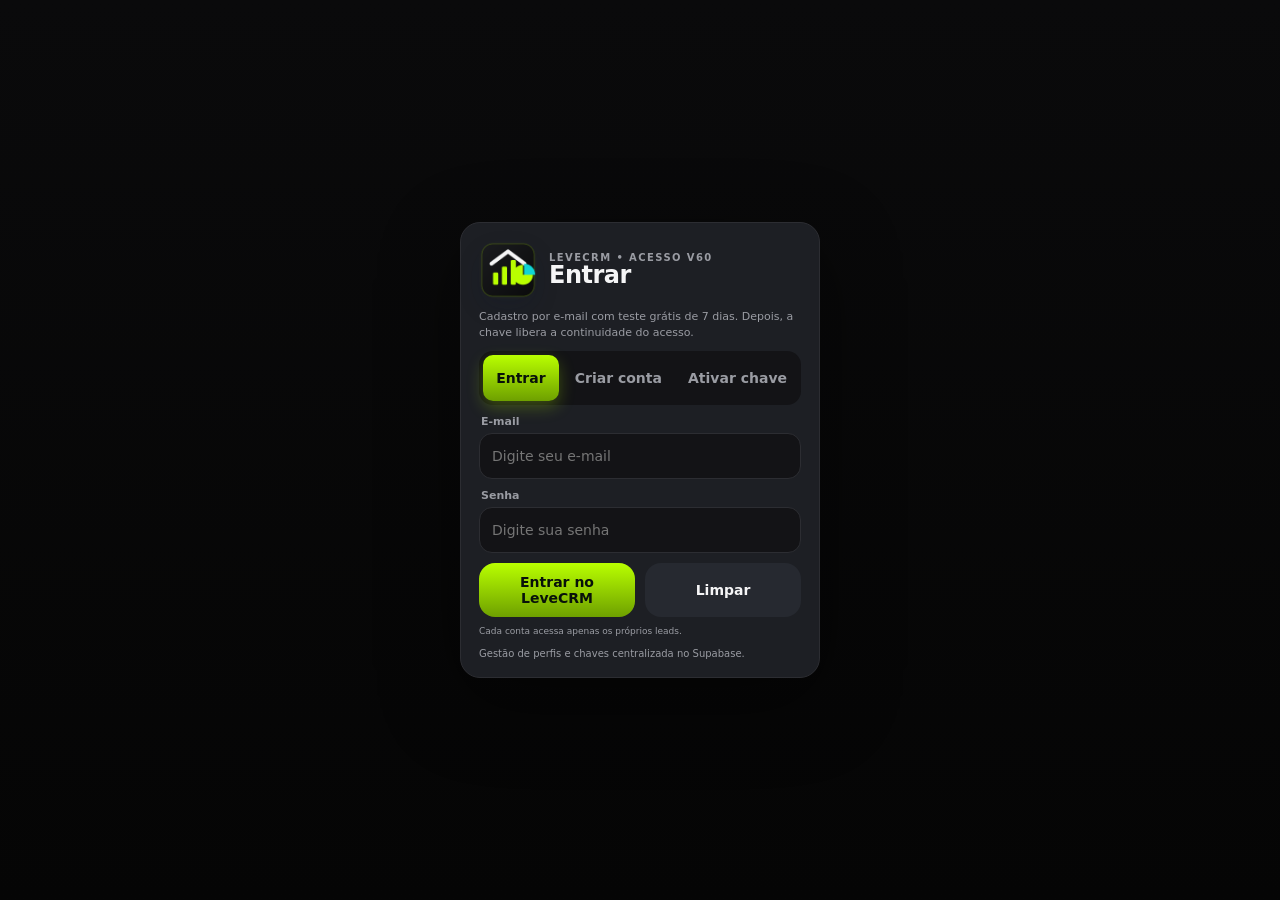
==== commit f129b7e1: "Corrige prompts do Direciona que faziam a IA ecoar os placeholders do JSON Os campos do schema (ex: " ====
--- a/index.html
+++ b/index.html
@@ -34,7 +34,7 @@
 <meta name="theme-color" content="#0A0A0B"/>
 <meta name="apple-mobile-web-app-title" content="LeveCRM"/>
 <meta name="application-name" content="LeveCRM"/>
-<meta name="application-version" content="59"/>
+<meta name="application-version" content="60"/>
 <meta http-equiv="Cache-Control" content="no-cache, no-store, must-revalidate"/>
 <meta http-equiv="Pragma" content="no-cache"/>
 <meta http-equiv="Expires" content="0"/>
@@ -99,7 +99,7 @@
   <div class="side-top">
     <a class="side-logo" id="sideLogoHome" href="javascript:void(0)">
       <img src="./levecrm-logo.png" alt="LeveCRM"/>
-      <span class="side-brand"><strong>Leve<span class="crm">CRM</span> <span class="side-version">v59</span></strong><small>Corretores de imóveis</small></span>
+      <span class="side-brand"><strong>Leve<span class="crm">CRM</span> <span class="side-version">v60</span></strong><small>Corretores de imóveis</small></span>
     </a>
     <button id="sideToggleNav" type="button" aria-label="Recolher menu">≡</button>
   </div>
@@ -225,7 +225,7 @@
     <div class="access-logo">
       <img class="access-logo-img" src="./levecrm-logo.png" alt="LeveCRM"/>
       <div>
-        <div class="access-kicker">LeveCRM • acesso <span class="side-version">v59</span></div>
+        <div class="access-kicker">LeveCRM • acesso <span class="side-version">v60</span></div>
         <div class="access-title">Entrar</div>
       </div>
     </div>
@@ -818,7 +818,7 @@
 
 
 <script src="https://cdn.jsdelivr.net/npm/@supabase/supabase-js@2"></script>
-<script src="./app.js?v=59"></script>
+<script src="./app.js?v=60"></script>
 
 </body>
 </html>
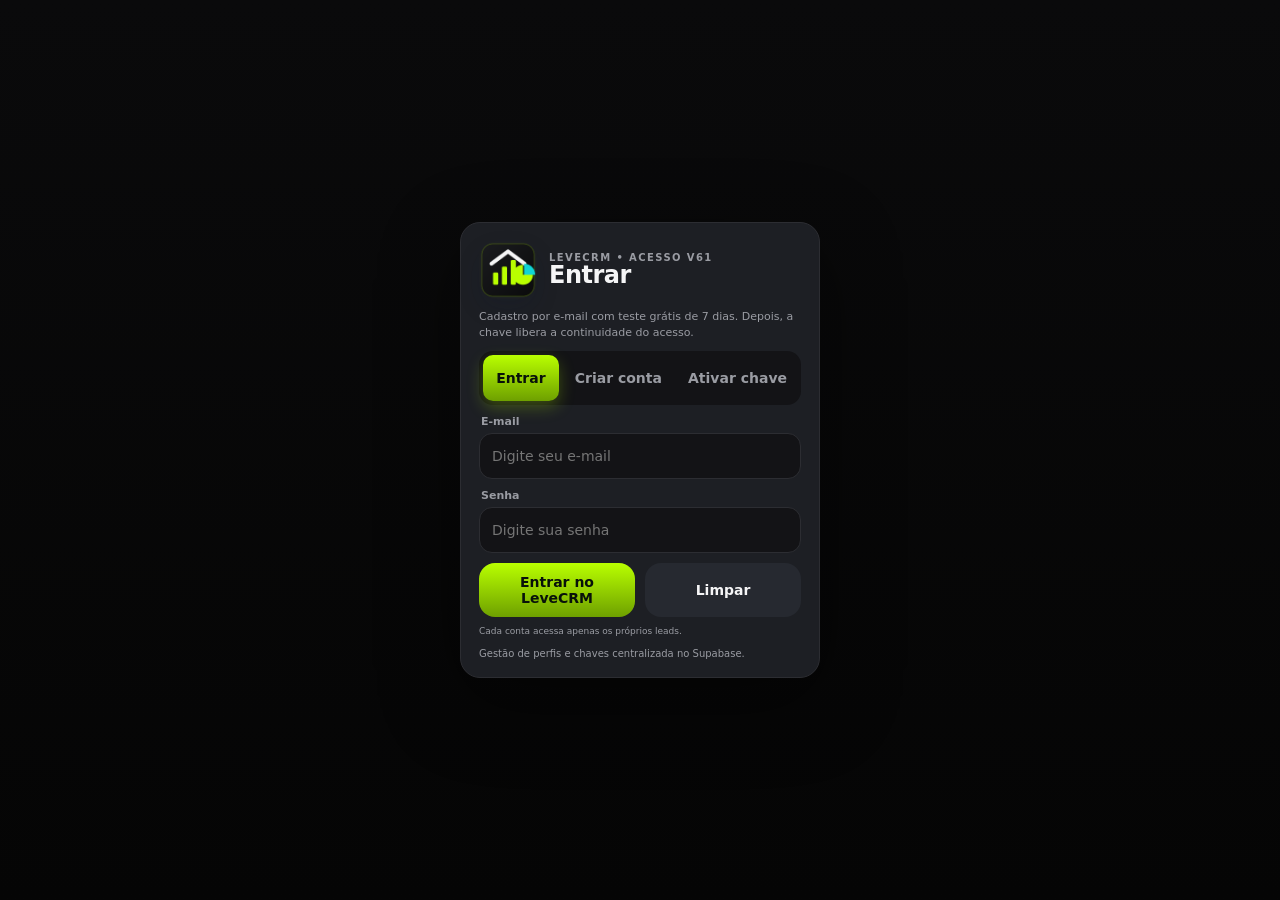
==== commit d683f77a: "Corrige contraste do modal de lead no tema grafite Rótulos dos campos (Data início, Telefone, Observ" ====
--- a/index.html
+++ b/index.html
@@ -34,7 +34,7 @@
 <meta name="theme-color" content="#0A0A0B"/>
 <meta name="apple-mobile-web-app-title" content="LeveCRM"/>
 <meta name="application-name" content="LeveCRM"/>
-<meta name="application-version" content="60"/>
+<meta name="application-version" content="61"/>
 <meta http-equiv="Cache-Control" content="no-cache, no-store, must-revalidate"/>
 <meta http-equiv="Pragma" content="no-cache"/>
 <meta http-equiv="Expires" content="0"/>
@@ -89,7 +89,7 @@
 
 
 
-<link rel="stylesheet" href="./styles.css?v=57"/>
+<link rel="stylesheet" href="./styles.css?v=58"/>
 </head>
 <body class="t-navy has-sidebar">
 
@@ -99,7 +99,7 @@
   <div class="side-top">
     <a class="side-logo" id="sideLogoHome" href="javascript:void(0)">
       <img src="./levecrm-logo.png" alt="LeveCRM"/>
-      <span class="side-brand"><strong>Leve<span class="crm">CRM</span> <span class="side-version">v60</span></strong><small>Corretores de imóveis</small></span>
+      <span class="side-brand"><strong>Leve<span class="crm">CRM</span> <span class="side-version">v61</span></strong><small>Corretores de imóveis</small></span>
     </a>
     <button id="sideToggleNav" type="button" aria-label="Recolher menu">≡</button>
   </div>
@@ -225,7 +225,7 @@
     <div class="access-logo">
       <img class="access-logo-img" src="./levecrm-logo.png" alt="LeveCRM"/>
       <div>
-        <div class="access-kicker">LeveCRM • acesso <span class="side-version">v60</span></div>
+        <div class="access-kicker">LeveCRM • acesso <span class="side-version">v61</span></div>
         <div class="access-title">Entrar</div>
       </div>
     </div>
--- a/styles.css
+++ b/styles.css
@@ -8008,3 +8008,9 @@
 /* v57 — Importação WhatsApp no Direciona */
 .dia-whatsapp-import{margin-top:10px;width:100%;justify-content:center;border-style:dashed;}
 .dia-whatsapp-import input{display:none;}
+
+/* v61 — Corrige contraste do modal de lead no tema grafite: rótulos apagados
+   e campos de texto que ficaram claros (só os selects tinham sido escurecidos) */
+#dlg .lbl,#leadForm .lbl{color:#9aa4b2!important}
+#dlg .field .finput,#dlg .field select,#dlg .field textarea,#leadForm .field .finput,#leadForm .field select,#leadForm .field textarea{background:#1D1F24!important;color:#F5F5F6!important;border-color:#2C2D32!important;color-scheme:dark}
+#dlg .field .finput::placeholder,#dlg .field textarea::placeholder,#leadForm .field .finput::placeholder,#leadForm .field textarea::placeholder{color:#6b7280!important}
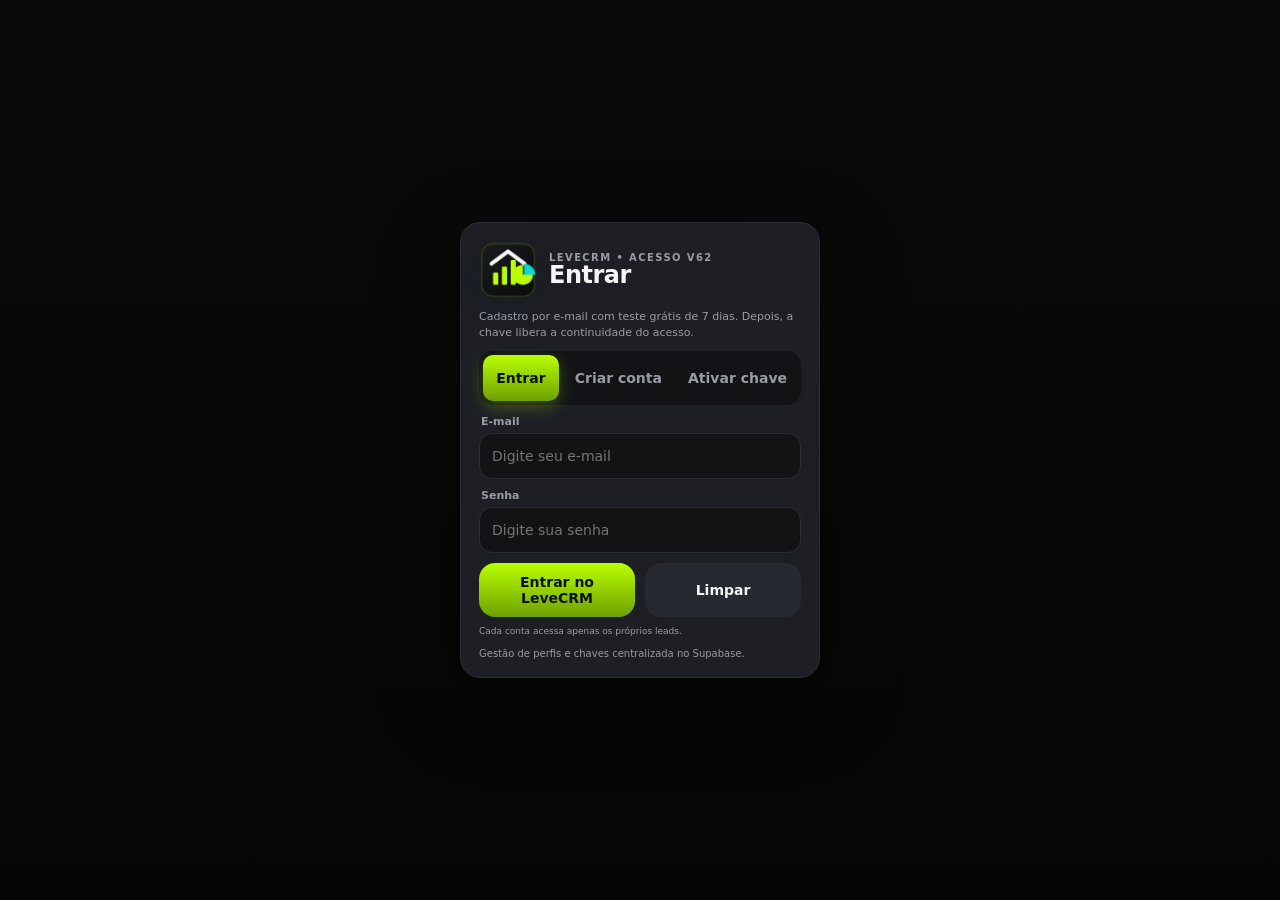
==== commit 97918e83: "Add files via upload" ====
--- a/index.html
+++ b/index.html
@@ -34,7 +34,7 @@
 <meta name="theme-color" content="#0A0A0B"/>
 <meta name="apple-mobile-web-app-title" content="LeveCRM"/>
 <meta name="application-name" content="LeveCRM"/>
-<meta name="application-version" content="61"/>
+<meta name="application-version" content="62"/>
 <meta http-equiv="Cache-Control" content="no-cache, no-store, must-revalidate"/>
 <meta http-equiv="Pragma" content="no-cache"/>
 <meta http-equiv="Expires" content="0"/>
@@ -99,7 +99,7 @@
   <div class="side-top">
     <a class="side-logo" id="sideLogoHome" href="javascript:void(0)">
       <img src="./levecrm-logo.png" alt="LeveCRM"/>
-      <span class="side-brand"><strong>Leve<span class="crm">CRM</span> <span class="side-version">v61</span></strong><small>Corretores de imóveis</small></span>
+      <span class="side-brand"><strong>Leve<span class="crm">CRM</span> <span class="side-version">v62</span></strong><small>Corretores de imóveis</small></span>
     </a>
     <button id="sideToggleNav" type="button" aria-label="Recolher menu">≡</button>
   </div>
@@ -225,7 +225,7 @@
     <div class="access-logo">
       <img class="access-logo-img" src="./levecrm-logo.png" alt="LeveCRM"/>
       <div>
-        <div class="access-kicker">LeveCRM • acesso <span class="side-version">v61</span></div>
+        <div class="access-kicker">LeveCRM • acesso <span class="side-version">v62</span></div>
         <div class="access-title">Entrar</div>
       </div>
     </div>
@@ -818,7 +818,7 @@
 
 
 <script src="https://cdn.jsdelivr.net/npm/@supabase/supabase-js@2"></script>
-<script src="./app.js?v=60"></script>
+<script src="./app.js?v=62"></script>
 
 </body>
 </html>
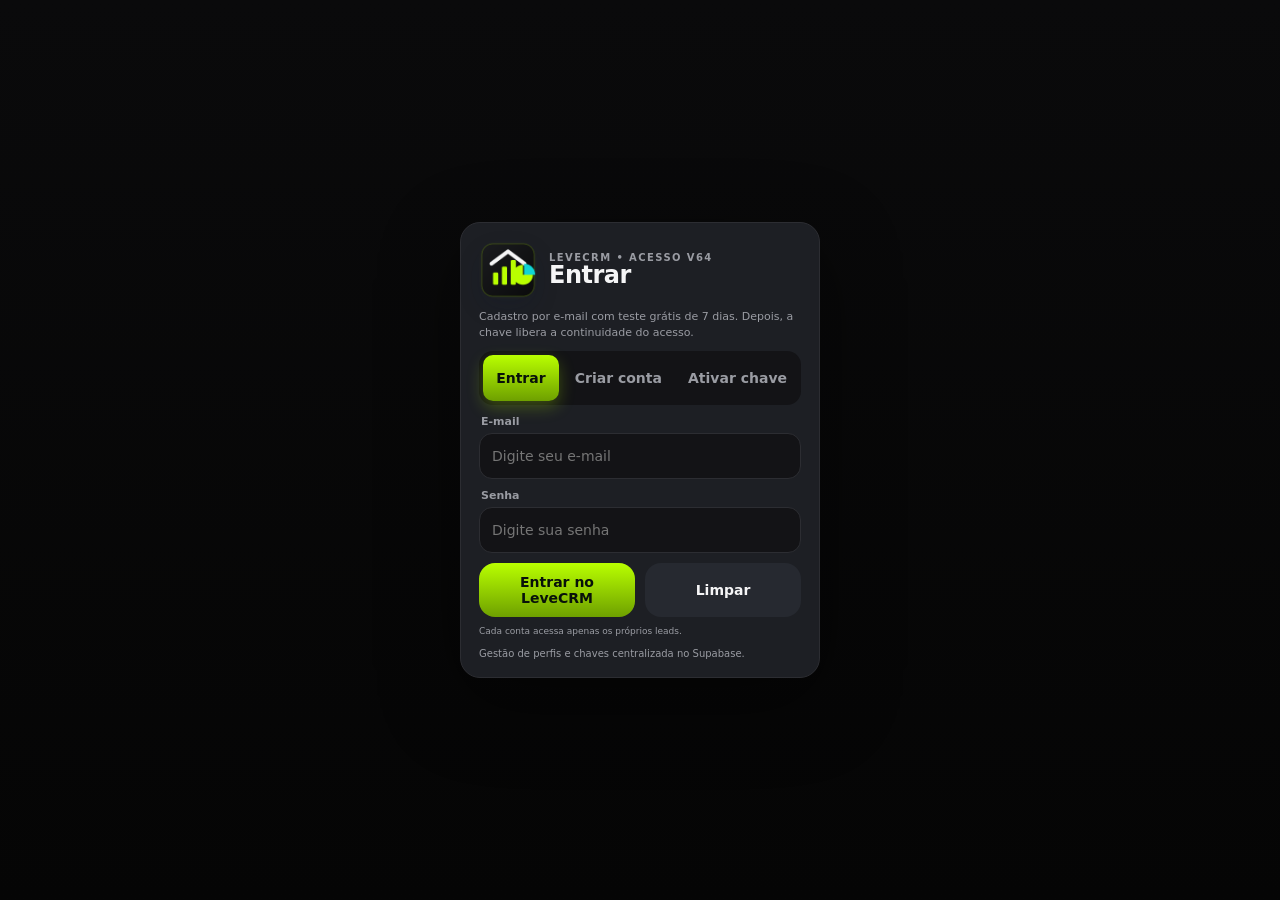
==== commit 4aa2c264: "Add files via upload" ====
--- a/index.html
+++ b/index.html
@@ -34,7 +34,7 @@
 <meta name="theme-color" content="#0A0A0B"/>
 <meta name="apple-mobile-web-app-title" content="LeveCRM"/>
 <meta name="application-name" content="LeveCRM"/>
-<meta name="application-version" content="62"/>
+<meta name="application-version" content="64"/>
 <meta http-equiv="Cache-Control" content="no-cache, no-store, must-revalidate"/>
 <meta http-equiv="Pragma" content="no-cache"/>
 <meta http-equiv="Expires" content="0"/>
@@ -99,7 +99,7 @@
   <div class="side-top">
     <a class="side-logo" id="sideLogoHome" href="javascript:void(0)">
       <img src="./levecrm-logo.png" alt="LeveCRM"/>
-      <span class="side-brand"><strong>Leve<span class="crm">CRM</span> <span class="side-version">v62</span></strong><small>Corretores de imóveis</small></span>
+      <span class="side-brand"><strong>Leve<span class="crm">CRM</span> <span class="side-version">v64</span></strong><small>Corretores de imóveis</small></span>
     </a>
     <button id="sideToggleNav" type="button" aria-label="Recolher menu">≡</button>
   </div>
@@ -225,7 +225,7 @@
     <div class="access-logo">
       <img class="access-logo-img" src="./levecrm-logo.png" alt="LeveCRM"/>
       <div>
-        <div class="access-kicker">LeveCRM • acesso <span class="side-version">v62</span></div>
+        <div class="access-kicker">LeveCRM • acesso <span class="side-version">v64</span></div>
         <div class="access-title">Entrar</div>
       </div>
     </div>
@@ -818,7 +818,7 @@
 
 
 <script src="https://cdn.jsdelivr.net/npm/@supabase/supabase-js@2"></script>
-<script src="./app.js?v=62"></script>
+<script src="./app.js?v=64"></script>
 
 </body>
 </html>
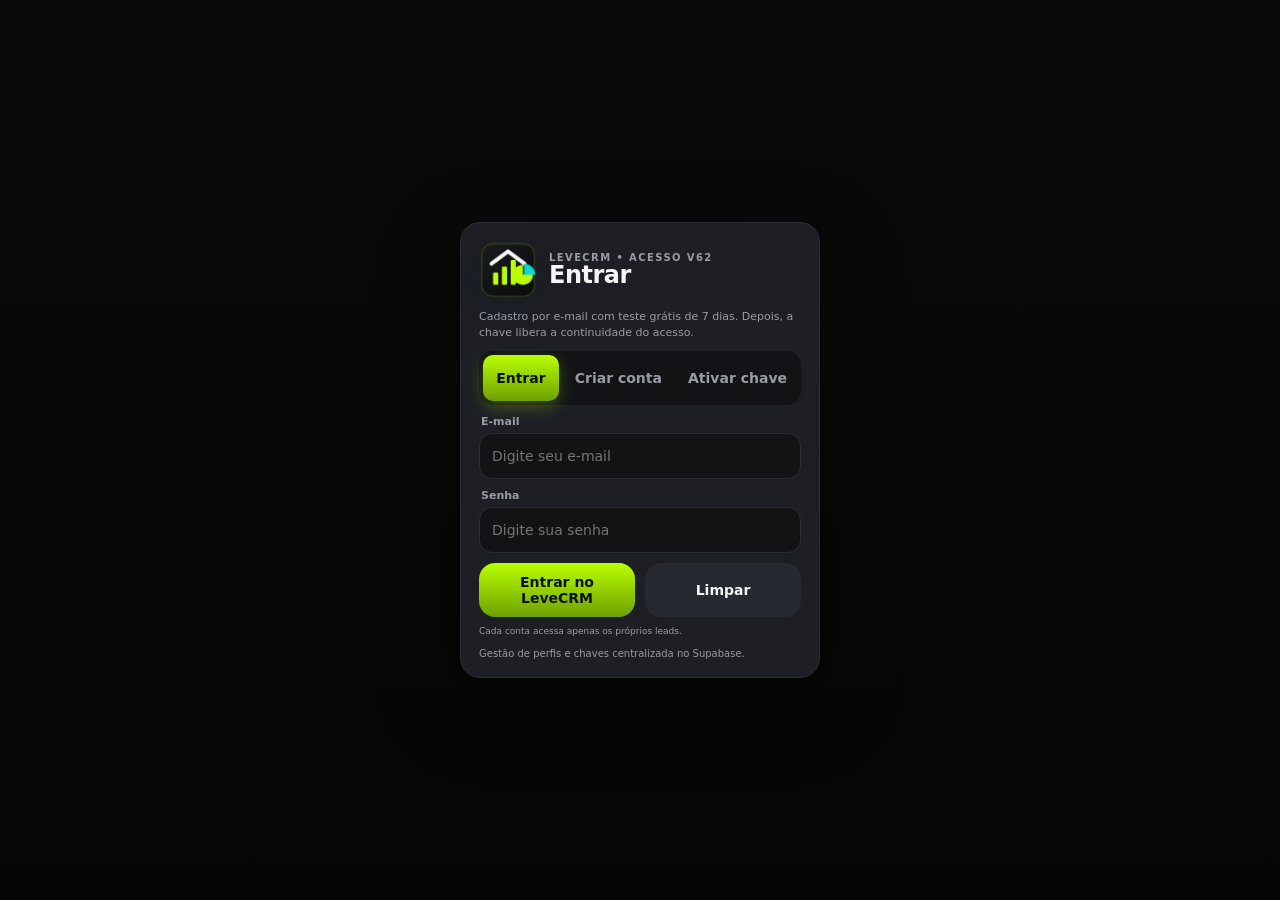
==== commit 746c7f65: "Reverte tentativa própria de reescrever o Direciona em favor da versão já publicada Enquanto eu trab" ====
--- a/index.html
+++ b/index.html
@@ -34,7 +34,7 @@
 <meta name="theme-color" content="#0A0A0B"/>
 <meta name="apple-mobile-web-app-title" content="LeveCRM"/>
 <meta name="application-name" content="LeveCRM"/>
-<meta name="application-version" content="64"/>
+<meta name="application-version" content="62"/>
 <meta http-equiv="Cache-Control" content="no-cache, no-store, must-revalidate"/>
 <meta http-equiv="Pragma" content="no-cache"/>
 <meta http-equiv="Expires" content="0"/>
@@ -99,7 +99,7 @@
   <div class="side-top">
     <a class="side-logo" id="sideLogoHome" href="javascript:void(0)">
       <img src="./levecrm-logo.png" alt="LeveCRM"/>
-      <span class="side-brand"><strong>Leve<span class="crm">CRM</span> <span class="side-version">v64</span></strong><small>Corretores de imóveis</small></span>
+      <span class="side-brand"><strong>Leve<span class="crm">CRM</span> <span class="side-version">v62</span></strong><small>Corretores de imóveis</small></span>
     </a>
     <button id="sideToggleNav" type="button" aria-label="Recolher menu">≡</button>
   </div>
@@ -225,7 +225,7 @@
     <div class="access-logo">
       <img class="access-logo-img" src="./levecrm-logo.png" alt="LeveCRM"/>
       <div>
-        <div class="access-kicker">LeveCRM • acesso <span class="side-version">v64</span></div>
+        <div class="access-kicker">LeveCRM • acesso <span class="side-version">v62</span></div>
         <div class="access-title">Entrar</div>
       </div>
     </div>
@@ -818,7 +818,7 @@
 
 
 <script src="https://cdn.jsdelivr.net/npm/@supabase/supabase-js@2"></script>
-<script src="./app.js?v=64"></script>
+<script src="./app.js?v=62"></script>
 
 </body>
 </html>
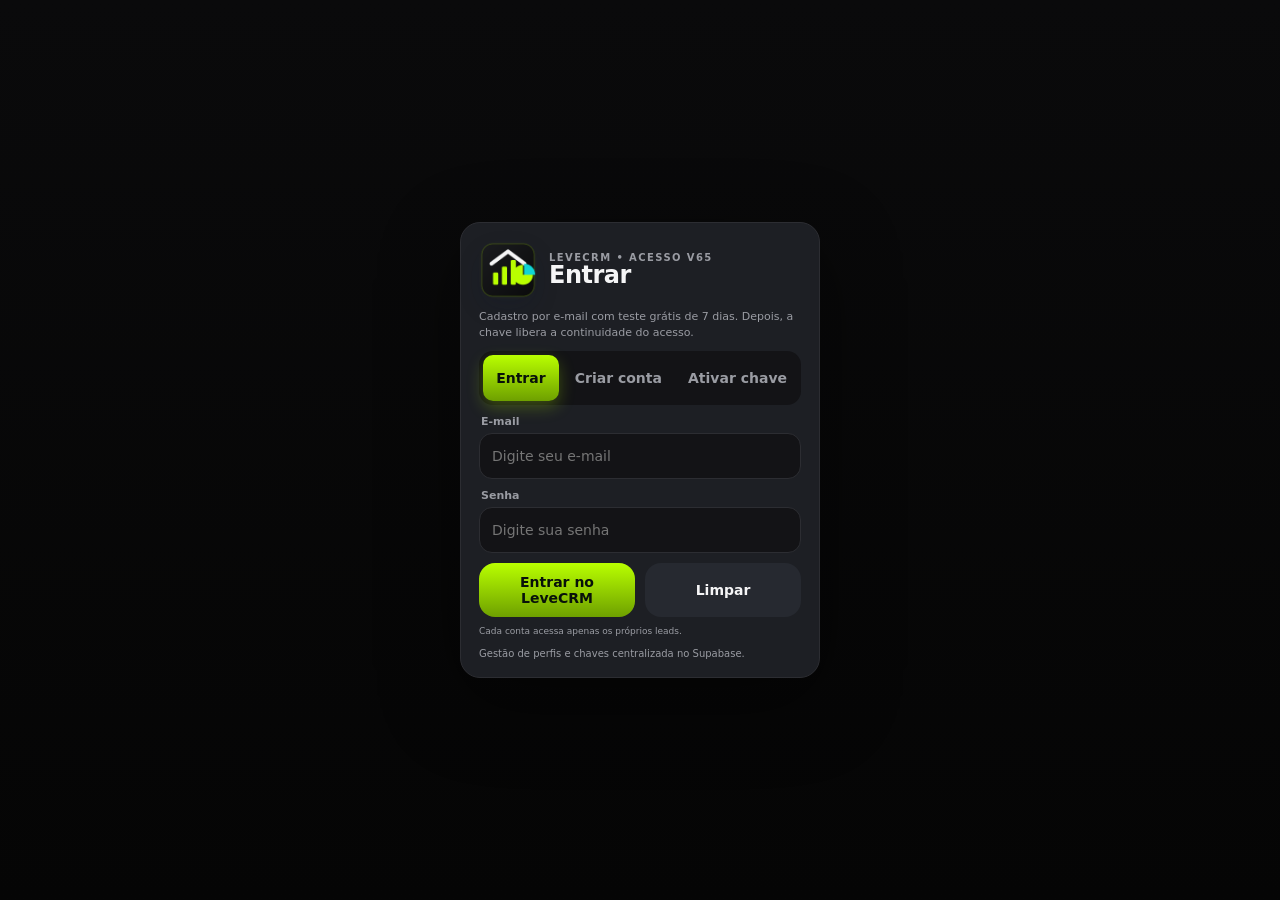
==== commit b48f94d4: "Add files via upload" ====
--- a/index.html
+++ b/index.html
@@ -34,7 +34,7 @@
 <meta name="theme-color" content="#0A0A0B"/>
 <meta name="apple-mobile-web-app-title" content="LeveCRM"/>
 <meta name="application-name" content="LeveCRM"/>
-<meta name="application-version" content="62"/>
+<meta name="application-version" content="64"/>
 <meta http-equiv="Cache-Control" content="no-cache, no-store, must-revalidate"/>
 <meta http-equiv="Pragma" content="no-cache"/>
 <meta http-equiv="Expires" content="0"/>
@@ -99,7 +99,7 @@
   <div class="side-top">
     <a class="side-logo" id="sideLogoHome" href="javascript:void(0)">
       <img src="./levecrm-logo.png" alt="LeveCRM"/>
-      <span class="side-brand"><strong>Leve<span class="crm">CRM</span> <span class="side-version">v62</span></strong><small>Corretores de imóveis</small></span>
+      <span class="side-brand"><strong>Leve<span class="crm">CRM</span> <span class="side-version">v65</span></strong><small>Corretores de imóveis</small></span>
     </a>
     <button id="sideToggleNav" type="button" aria-label="Recolher menu">≡</button>
   </div>
@@ -225,7 +225,7 @@
     <div class="access-logo">
       <img class="access-logo-img" src="./levecrm-logo.png" alt="LeveCRM"/>
       <div>
-        <div class="access-kicker">LeveCRM • acesso <span class="side-version">v62</span></div>
+        <div class="access-kicker">LeveCRM • acesso <span class="side-version">v65</span></div>
         <div class="access-title">Entrar</div>
       </div>
     </div>
@@ -818,7 +818,7 @@
 
 
 <script src="https://cdn.jsdelivr.net/npm/@supabase/supabase-js@2"></script>
-<script src="./app.js?v=62"></script>
+<script src="./app.js?v=64"></script>
 
 </body>
 </html>
